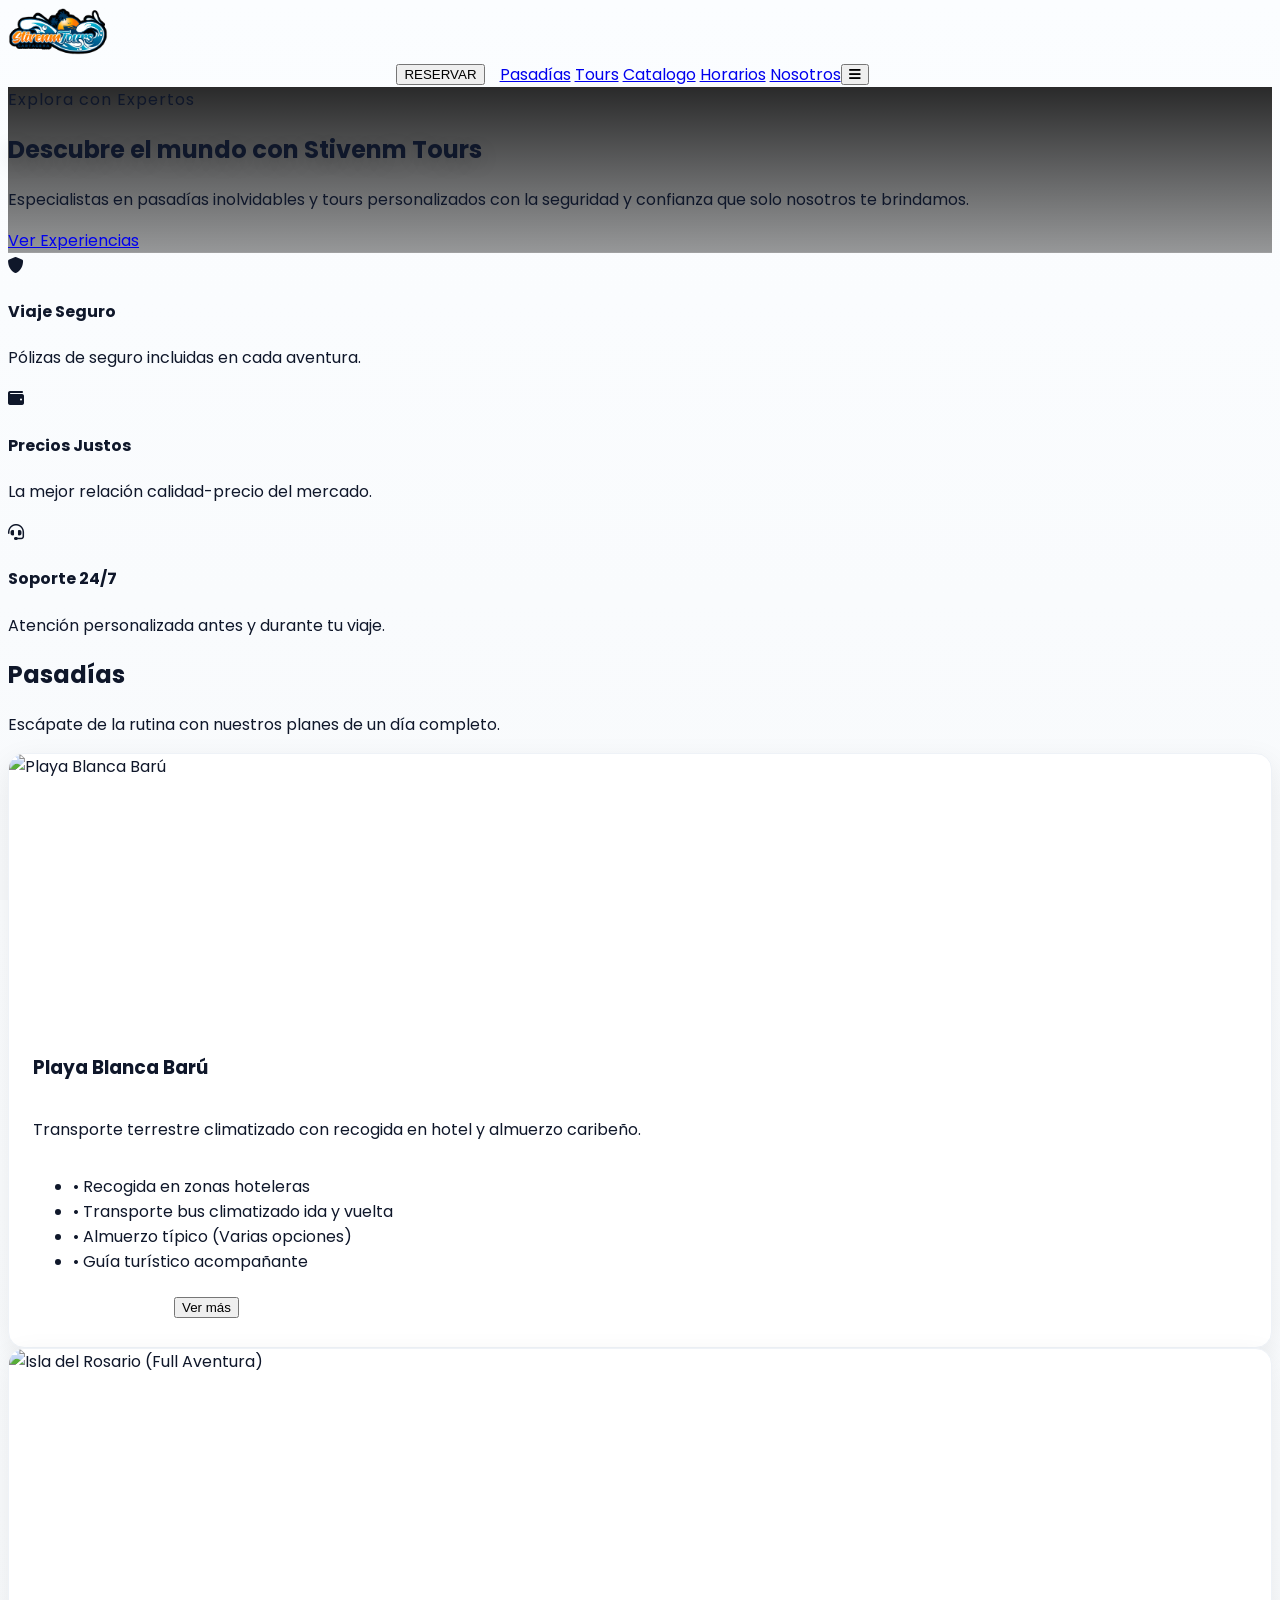
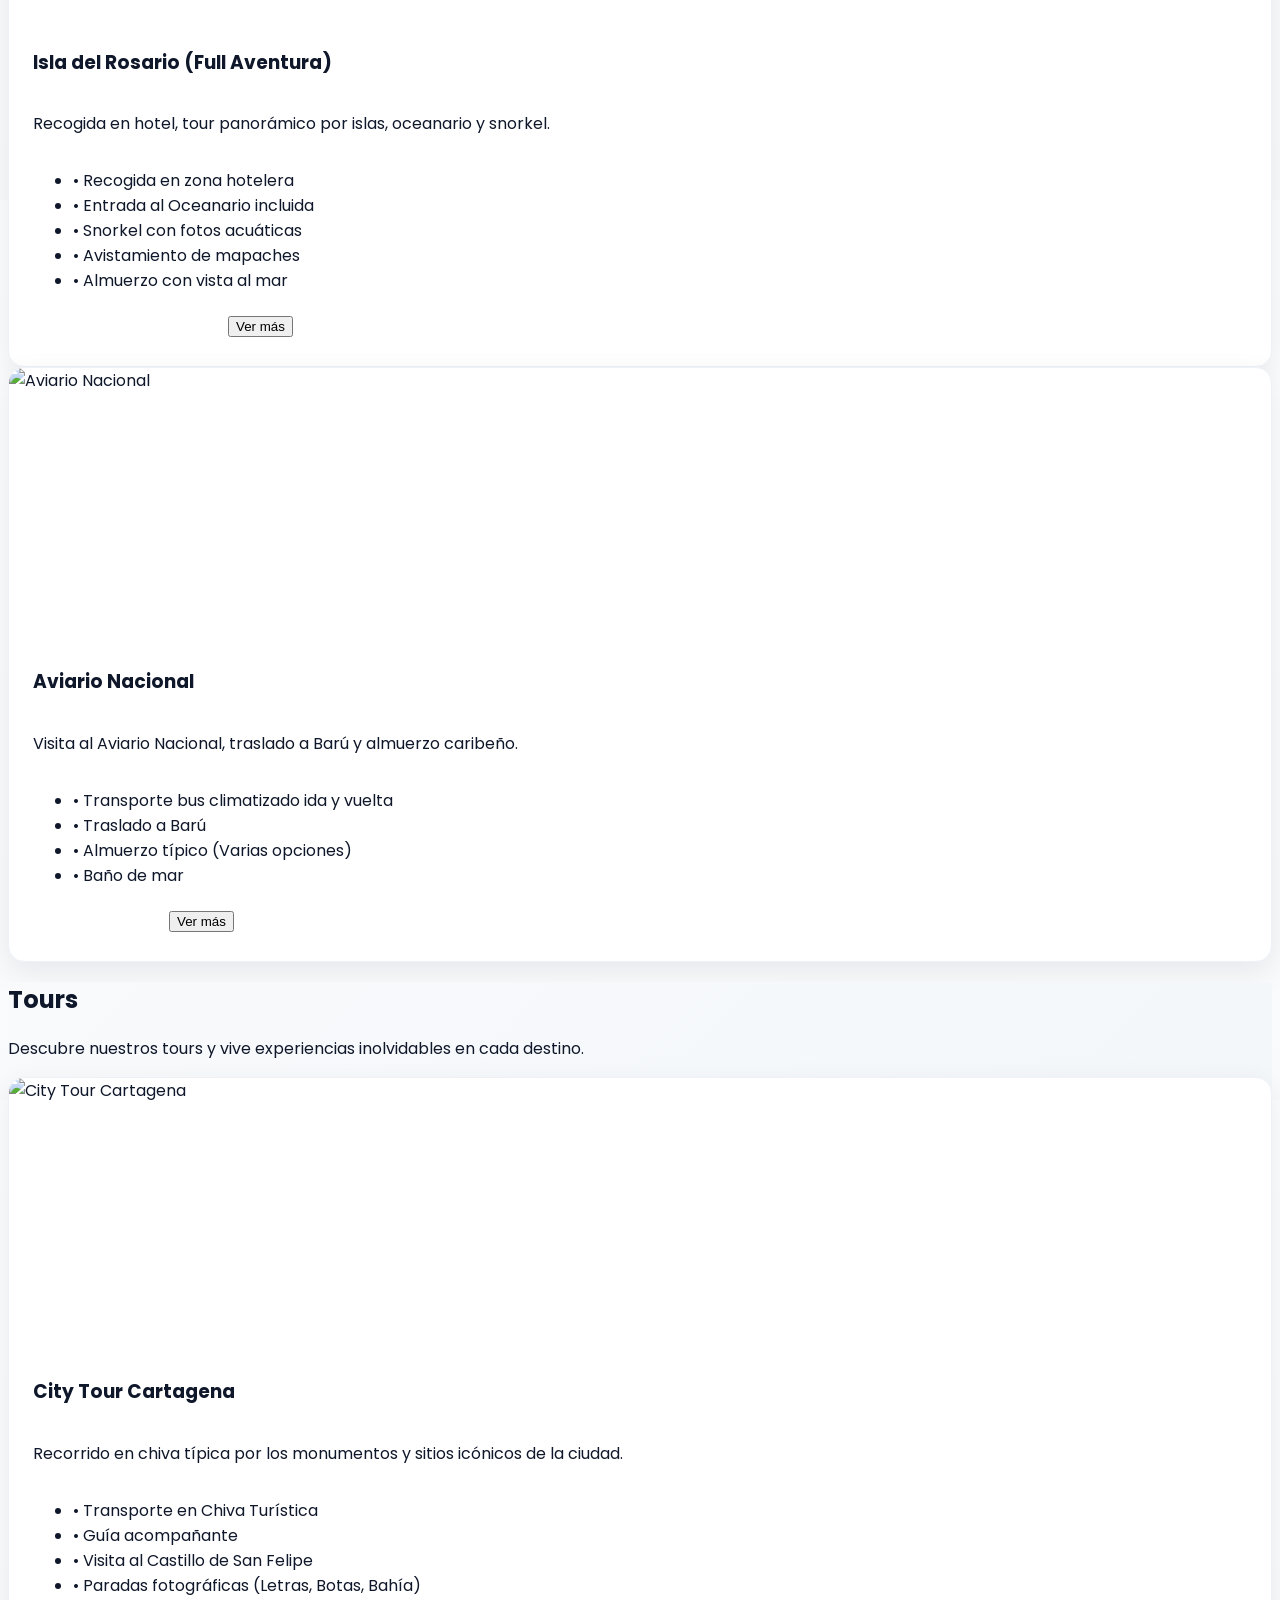
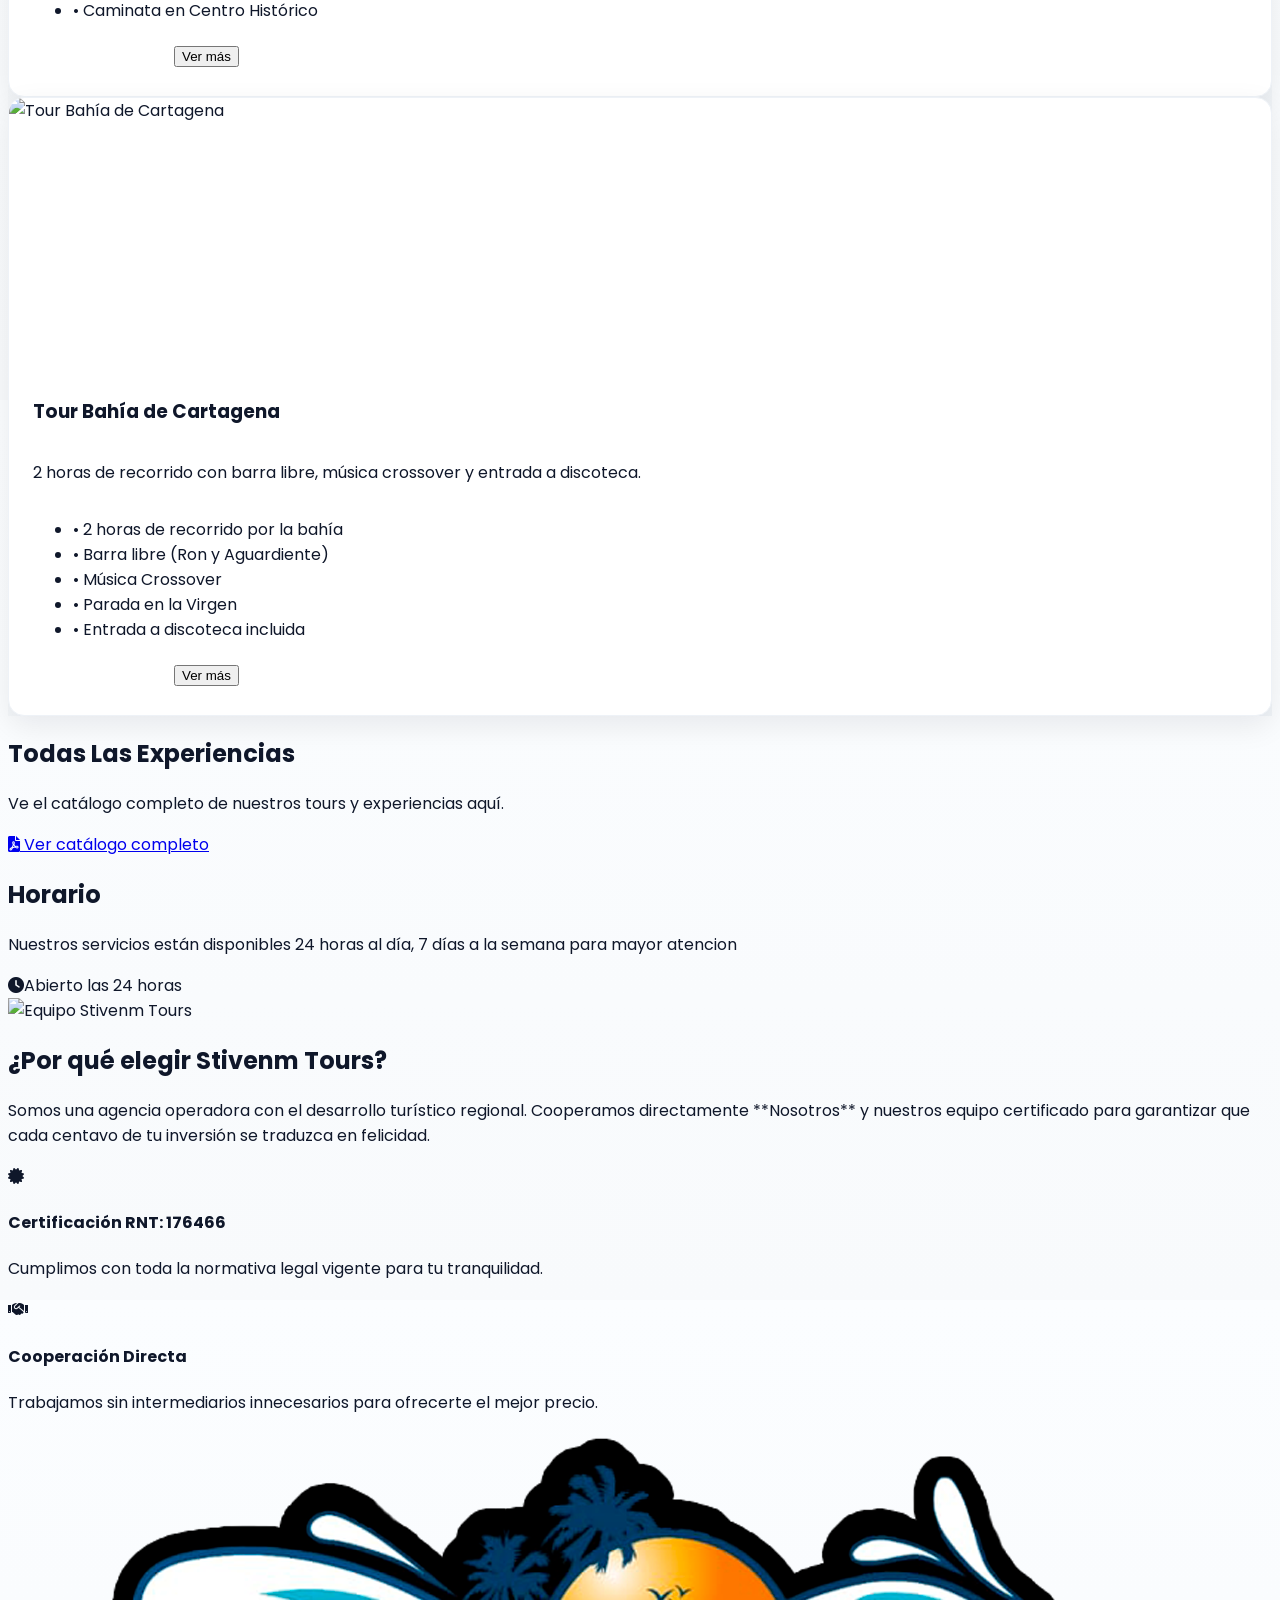
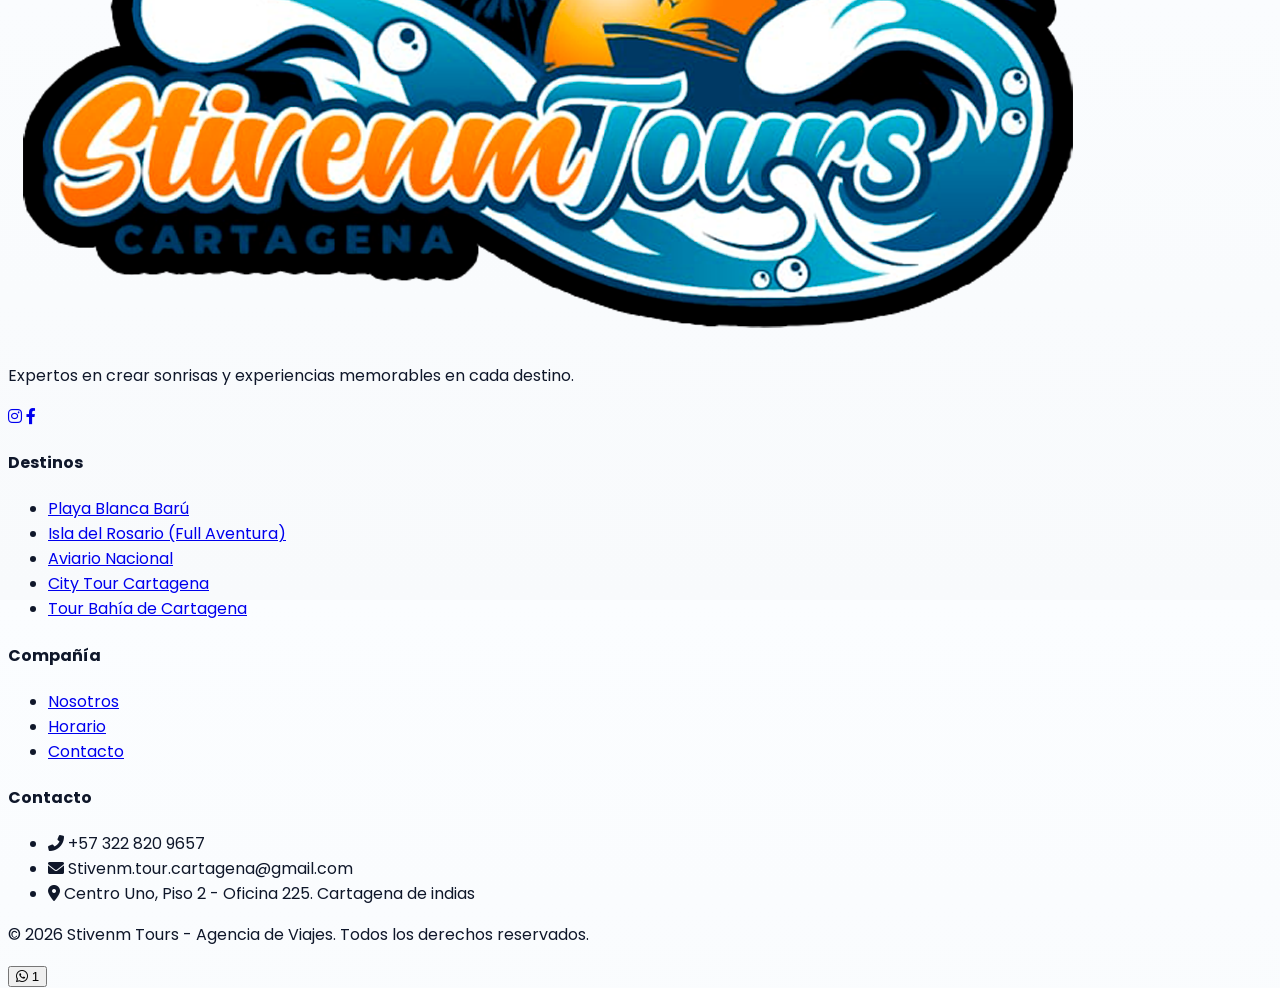
==== index.html @ 223a94b1 "Add files via upload" ====
<!DOCTYPE html>
<html lang="es">
<head>
    <meta charset="UTF-8">
    <meta name="viewport" content="width=device-width, initial-scale=1.0">
    <title>Stivenm tours | Agencia de Turismo y Experiencias</title>
    <link rel="icon" href="img/logo.png" type="image/png"">
    <script src="https://cdn.tailwindcss.com"></script>
    <link rel="stylesheet" href="https://cdnjs.cloudflare.com/ajax/libs/font-awesome/6.0.0/css/all.min.css">
    <style>
        @import url('https://fonts.googleapis.com/css2?family=Poppins:wght@300;400;600;700&display=swap');
        
        :root {
            --stiven-blue: #0056b3;
            --stiven-orange: #ff7e00;
            --stiven-white: #ffffff;
        }

        body {
            font-family: 'Poppins', sans-serif;
            scroll-behavior: smooth;
        }

        .hero-gradient {
            /* imagen de fondo con overlay oscuro para mejor legibilidad del texto */
            background: linear-gradient(rgba(0, 0, 0, 0.836), rgba(0,0,0,0.4)), url('https://images.unsplash.com/photo-1590523741831-ab7e8b8f9c7f?auto=format&fit=crop&w=800&q=80');
            background-size: cover;
            background-position: center;
            background-repeat: no-repeat;
            -webkit-font-smoothing: antialiased;
        }

        .text-stiven-blue { color: var(--stiven-blue); }
        .bg-stiven-blue { background-color: var(--stiven-blue); }
        .text-stiven-orange { color: var(--stiven-orange); }
        .bg-stiven-orange { background-color: var(--stiven-orange); }

        .whatsapp-modal {
            display: none;
            position: fixed;
            bottom: 90px;
            right: 20px;
            width: 320px;
            background: white;
            border-radius: 15px;
            box-shadow: 0 10px 25px rgba(0,0,0,0.2);
            z-index: 1000;
            overflow: hidden;
            animation: slideIn 0.3s ease-out;
        }

        @keyframes slideIn {
            from { transform: translateY(20px); opacity: 0; }
            to { transform: translateY(0); opacity: 1; }
        }

        .whatsapp-active .whatsapp-modal {
            display: block;
        }

        .chat-bubble {
            background: #dcf8c6;
            padding: 10px;
            border-radius: 10px;
            position: relative;
            margin-top: 10px;
        }

        .chat-bubble::after {
            content: '';
            position: absolute;
            left: -10px;
            top: 10px;
            border-width: 5px 10px 5px 0;
            border-style: solid;
            border-color: transparent #dcf8c6 transparent transparent;
        }

        .nav-link:hover {
            color: var(--stiven-orange);
        }
        /* nuevo estilo para la etiqueta genérica que reemplaza el precio */
        .badge {
            display: inline-block;
            padding: 0.25rem 0.5rem;
            border-radius: 0.375rem;
            color: var(--stiven-white);
        }
    </style>
    <link rel="stylesheet" href="styles.css">
</head>
<body class="bg-gray-50 text-gray-800">


    <!-- Header / Nav -->
    <header class="fixed w-full z-50 bg-white/95 backdrop-blur-md shadow-md border-b-4 border-orange-500">
        <nav class="container mx-auto px-6 py-3 flex justify-between items-center">
            <div class="text-3xl font-extrabold flex items-center gap-2">
                <!-- Logo image instead of text -->
                <img src="img/logo.png" alt="Stivenm Tours" class="h-8 object-contain" id="logoprincipal">
            </div>
            
            <div id="mobile-reservar-btn" class="md:hidden">
    <button id="mobile-reservar-btn" onclick="sendWhatsapp()" aria-label="Reservar - abrir chat" class="md:hidden inline-flex items-center gap-2 px-4 py-2 bg-orange-500 text-white rounded-full hover:bg-blue-700 transition shadow-md font-bold">
        RESERVAR
    </button>
            <div id="main-nav" class="hidden md:flex space-x-8 font-semibold items-center">
                <a href="#pasadias" class="text-blue-900 nav-link transition">Pasadías</a>
                <a href="#tours" class="text-blue-900 nav-link transition">Tours</a>
                <a href="#pdf" class="text-blue-900 nav-link transition">Catalogo</a>
                <a href="#horarios" class="text-blue-900 nav-link transition">Horarios</a>
                <a href="#nosotros" class="text-blue-900 nav-link transition">Nosotros</a>
            </div>
            <button id="mobile-nav-btn" aria-controls="main-nav" aria-expanded="false" class="md:hidden text-2xl text-blue-900" aria-label="Abrir menú">
                <i class="fas fa-bars"></i>
            </button>
        </nav>
        </div>
    </header>



    <!-- Hero Section -->
    <section id="inicio" class="hero-gradient h-[90vh] flex items-center justify-center text-center text-white px-4 pt-16">
        <div class="max-w-4xl">
            <div class="inline-block bg-orange-500 text-white px-4 py-1 rounded-full text-sm font-bold mb-6 tracking-widest uppercase">Explora con Expertos</div>
            <h1 class="text-5xl md:text-7xl font-bold mb-6">Descubre el mundo con <span class="text-orange-400">Stivenm Tours</span></h1>
            <p class="text-xl mb-8 opacity-95 max-w-2xl mx-auto">Especialistas en pasadías inolvidables y tours personalizados con la seguridad y confianza que solo nosotros te brindamos.</p>
            <div class="flex flex-col sm:flex-row gap-4 justify-center">
                <a href="#pasadias" class="bg-blue-600 hover:bg-blue-700 text-white px-10 py-4 rounded-full font-bold text-lg transition shadow-xl transform hover:-translate-y-1">Ver Experiencias</a>
            </div>
        </div>
    </section>

    <!-- Ventajas Stivenm Tours -->
    <section class="py-16 bg-white">
        <div class="container mx-auto px-6 grid grid-cols-1 md:grid-cols-3 gap-8">
            <div class="flex items-start gap-4 p-6 rounded-2xl bg-blue-50 border-l-4 border-blue-600">
                <i class="fas fa-shield-alt text-3xl text-blue-600"></i>
                <div>
                    <h4 class="font-bold text-lg">Viaje Seguro</h4>
                    <p class="text-sm text-gray-600">Pólizas de seguro incluidas en cada aventura.</p>
                </div>
            </div>
            <div class="flex items-start gap-4 p-6 rounded-2xl bg-orange-50 border-l-4 border-orange-500">
                <i class="fas fa-wallet text-3xl text-orange-500"></i>
                <div>
                    <h4 class="font-bold text-lg">Precios Justos</h4>
                    <p class="text-sm text-gray-600">La mejor relación calidad-precio del mercado.</p>
                </div>
            </div>
            <div class="flex items-start gap-4 p-6 rounded-2xl bg-blue-50 border-l-4 border-blue-600">
                <i class="fas fa-headset text-3xl text-blue-600"></i>
                <div>
                    <h4 class="font-bold text-lg">Soporte 24/7</h4>
                    <p class="text-sm text-gray-600">Atención personalizada antes y durante tu viaje.</p>
                </div>
            </div>
        </div>
    </section>



    <!-- Sección de Pasadías -->
    <section id="pasadias" class="py-20 container mx-auto px-6">
        <div class="text-center mb-16">
            <h2 class="text-4xl font-bold text-blue-900 mb-4 uppercase">Pasadías</h2>
            <div class="w-24 h-1 bg-orange-500 mx-auto"></div>
            <p class="mt-4 text-gray-600">Escápate de la rutina con nuestros planes de un día completo.</p>
        </div>

        <div id="pasadias-list" class="grid md:grid-cols-3 gap-10">
            <!-- Los pasadías se cargan dinámicamente desde data.json -->
        </div>
    </section>


                <!-- Sección de Tours -->
        <section id="tours" class="py-20 container mx-auto px-6">
            <div class="text-center mb-16">
                <h2 class="text-4xl font-bold text-blue-900 mb-4 uppercase">Tours</h2>
                <div class="w-24 h-1 bg-orange-500 mx-auto"></div>
                <p class="mt-4 text-gray-600">Descubre nuestros tours y vive experiencias inolvidables en cada destino.</p>
            </div>

            <div id="tours-list" class="grid md:grid-cols-3 gap-10">
                <!-- Los tours se cargan dinámicamente desde data.json -->
            </div>
        </section>



                <!-- Sección de Descarga PDF de Tours -->
                <section id="pdf" class="py-20 container mx-auto px-6">
                    <div class="text-center mb-16">
                        <h2 class="text-4xl font-bold text-blue-900 mb-4 uppercase">Todas Las Experiencias</h2>
                        <div class="w-24 h-1 bg-orange-500 mx-auto"></div>
                        <p class="mt-4 text-gray-600 mb-8">Ve el catálogo completo de nuestros tours y experiencias aquí.</p>
                        <a href="visor.html" id="descarga-pdf-tours" class="bg-orange-500 hover:bg-blue-700 text-white px-10 py-4 rounded-full font-bold text-lg transition shadow-xl inline-flex items-center gap-2">
                            <i class="fas fa-file-pdf"></i> Ver catálogo completo
                        </a>
                    </div>
                </section>

                        <section id="horarios" class="py-20 container mx-auto px-6">
            <div class="text-center mb-5">
                <h2 class="text-4xl font-bold text-blue-900 mb-4 uppercase">Horario</h2>
                <div class="w-24 h-1 bg-orange-500 mx-auto"></div>
                <p class="mt-4 text-gray-600">Nuestros servicios están disponibles <span class="font-bold text-orange-500">24 horas al día, 7 días a la semana</span> para mayor atencion</p>
            </div>
            <div class="text-center">
                <div class="inline-block bg-green-500 text-white px-6 py-3 rounded-full text-lg font-bold">
                    <i class="fas fa-clock mr-2"></i>Abierto las 24 horas
                </div>
            </div>        </section>

    
    <!-- Sección Corporativa -->
    <section id="nosotros" class="py-20 bg-blue-900 text-white">
        <div class="container mx-auto px-6 grid md:grid-cols-2 gap-16 items-center">
            <div class="relative">
                <div class="absolute -top-4 -left-4 w-24 h-24 border-t-8 border-l-8 border-orange-500"></div>
                <img src="https://www.tomplanmytrip.com/wp-content/uploads/2022/03/Terraza-municipal-sunset-getsemani.jpg" alt="Equipo Stivenm Tours" class="rounded-3xl shadow-2xl">
            </div>
            <div>
                <h2 class="text-4xl font-bold mb-6 italic underline decoration-orange-500">¿Por qué elegir Stivenm Tours?</h2>
                <p class="text-lg mb-8 opacity-90 leading-relaxed">Somos una agencia operadora con el desarrollo turístico regional. Cooperamos directamente **Nosotros** y nuestros equipo certificado para garantizar que cada centavo de tu inversión se traduzca en felicidad.</p>
                <div class="space-y-6">
                    <div class="flex gap-4">
                        <div class="w-12 h-12 bg-orange-500 rounded-xl flex items-center justify-center flex-shrink-0">
                            <i class="fas fa-certificate text-white"></i>
                        </div>
                        <div>
                            <h4 class="font-bold text-xl">Certificación RNT: 176466 </h4>
                            <p class="text-gray-300">Cumplimos con toda la normativa legal vigente para tu tranquilidad.</p>
                        </div>
                    </div>
                    <div class="flex gap-4">
                        <div class="w-12 h-12 bg-white text-blue-900 rounded-xl flex items-center justify-center flex-shrink-0">
                            <i class="fas fa-handshake"></i>
                        </div>
                        <div>
                            <h4 class="font-bold text-xl">Cooperación Directa</h4>
                            <p class="text-gray-300">Trabajamos sin intermediarios innecesarios para ofrecerte el mejor precio.</p>
                        </div>
                    </div>
                </div>
            </div>
        </div>
    </section>

    <!-- Footer -->
    <footer class="bg-white text-blue-900 pt-20 pb-10 border-t-8 border-blue-900">
        <div class="container mx-auto px-6 grid md:grid-cols-4 gap-12">
            <div>
                <div class="flex justify-center mb-4">
                    <img src="img/logo.png" alt="Stivenm Tours" class="h-32 object-contain">
                </div>
                <p class="text-gray-600 mb-6 text-center">Expertos en crear sonrisas y experiencias memorables en cada destino.</p>
                <div class="flex space-x-4 justify-center">
                    <a href="https://instagram.com/Stivenm_tours" target="_blank" class="w-10 h-10 bg-blue-100 rounded-full flex items-center justify-center hover:bg-blue-600 hover:text-white transition"><i class="fab fa-instagram"></i></a>
                    <a href="https://facebook.com/stivenm_tours" target="_blank" class="w-10 h-10 bg-blue-100 rounded-full flex items-center justify-center hover:bg-blue-600 hover:text-white transition"><i class="fab fa-facebook-f"></i></a>
                </div>
            </div>
            <div>
                <h4 class="font-bold text-xl mb-6 text-orange-500">Destinos</h4>
                <ul class="space-y-4 font-medium">
                    <li><a href="#pasadias" class="hover:text-orange-500 transition">Playa Blanca Barú</a></li>
                    <li><a href="#pasadias" class="hover:text-orange-500 transition">Isla del Rosario (Full Aventura)</a></li>
                    <li><a href="#pasadias" class="hover:text-orange-500 transition">Aviario Nacional</a></li>
                    <li><a href="#tours" class="hover:text-orange-500 transition">City Tour Cartagena</a></li>
                    <li><a href="#tours" class="hover:text-orange-500 transition">Tour Bahía de Cartagena</a></li>
                </ul>
            </div>
            <div>
                <h4 class="font-bold text-xl mb-6 text-orange-500">Compañía</h4>
                <ul class="space-y-4 font-medium">
                    <li><a href="#nosotros" class="hover:text-orange-500 transition">Nosotros</a></li>
                    <li><a href="#horarios" class="hover:text-orange-500 transition">Horario</a></li>
                    <li><a href="#contacto" class="hover:text-orange-500 transition">Contacto</a></li>
                </ul>
            </div>
            <div>
                <h4 class="font-bold text-xl mb-6 text-orange-500">Contacto</h4>
                <ul class="space-y-4 text-gray-600">
                    <li><i class="fas fa-phone-alt text-orange-500 mr-2"></i> +57 322 820 9657</li>
                    <li><i class="fas fa-envelope text-orange-500 mr-2"></i> Stivenm.tour.cartagena@gmail.com</li>
                    <li><i class="fas fa-map-marker-alt text-orange-500 mr-2"></i> Centro Uno, Piso 2 - Oficina 225. Cartagena de indias</li>
                </ul>
            </div>
        </div>
        <div class="text-center mt-20 text-gray-400 text-sm">
            <p>&copy; 2026 Stivenm Tours - Agencia de Viajes. Todos los derechos reservados.</p>
        </div>
    </footer>

    <!-- WhatsApp Floating System con los colores de Stivenm Tours -->
    <div id="whatsapp-wrapper">
        <button onclick="toggleWhatsapp()" class="fixed bottom-6 right-6 w-16 h-16 bg-[#25D366] text-white rounded-full flex items-center justify-center text-4xl shadow-2xl z-[1001] hover:scale-110 transition duration-300">
            <i class="fab fa-whatsapp"></i>
            <span class="absolute -top-1 -right-1 w-5 h-5 bg-orange-500 rounded-full border-2 border-white flex items-center justify-center text-[10px] font-bold">1</span>
        </button>

        <div id="whatsapp-modal" class="whatsapp-modal">
            <!-- Header WhatsApp -->
            <div class="bg-blue-800 text-white p-4 flex items-center justify-between">
                <div class="flex items-center gap-3">
                    <div class="relative">
                        <div class="w-10 h-10 bg-white text-blue-800 rounded-full flex items-center justify-center font-bold">ST</div>
                        <span class="absolute bottom-0 right-0 w-3 h-3 bg-green-400 border-2 border-blue-800 rounded-full"></span>
                    </div>
                    <div>
                        <p class="text-sm font-bold">Stivenm Tours | Reservas</p>
                        <p class="text-[10px] opacity-80">Generalmente responde en minutos</p>
                    </div>
                </div>
                <button onclick="toggleWhatsapp()" class="text-white opacity-70 hover:opacity-100">
                    <i class="fas fa-times"></i>
                </button>
            </div>
            
            <!-- Body WhatsApp -->
            <div class="p-4 bg-[#E5DDD5] min-h-[180px]">
                <div class="chat-bubble shadow-md">
                    <p class="text-[11px] text-orange-600 font-bold mb-1">Agente de Reservas</p>
                    <p class="text-sm text-gray-800">¡Hola! Soy parte del equipo de Stivenm Tours. Comentame ¿En que puedo ayudarte?</p>
                </div>
                
                <div class="mt-4 bg-white p-3 rounded-xl border-l-4 border-orange-500 shadow-sm">
                    <p class="text-xs text-gray-400 mb-1 uppercase font-bold tracking-tighter">Vista previa del mensaje:</p>
                    <p class="text-sm italic text-gray-600">
                        "Hola Stivenm Tours, me gustaría recibir más información."
                    </p>
                </div>
            </div>

            <!-- Footer WhatsApp -->
            <div class="p-4 bg-white">
                <button onclick="sendWhatsapp()" class="w-full bg-[#25D366] text-white py-3 rounded-xl font-bold flex items-center justify-center gap-2 hover:bg-[#128C7E] transition shadow-lg">
                    <i class="fab fa-whatsapp"></i> CONTINUAR AL CHAT
                </button>
            </div>
        </div>
    </div>

<script>
    function toggleWhatsapp() {
        const wrapper = document.getElementById('whatsapp-wrapper');
        wrapper.classList.toggle('whatsapp-active');
    }

    function sendWhatsapp() {
        // obtain phone from script.js helper which reads data.json
        const phoneNumber = (typeof getContactPhone === 'function') ? getContactPhone() : '573228209657';
        const message = "Hola Stivenm Tours, me gustaría recibir más información.";
        const url = `https://wa.me/${phoneNumber}?text=${encodeURIComponent(message)}`;
        window.open(url, '_blank');
        toggleWhatsapp();
    }

    // Cerrar modal al hacer clic fuera
    window.addEventListener('click', function(e) {
        const wrapper = document.getElementById('whatsapp-wrapper');
        const modal = document.getElementById('whatsapp-modal');
        const btn = document.querySelector('button[onclick="toggleWhatsapp()"]');
        
        if (wrapper.classList.contains('whatsapp-active')) {
            if (!modal.contains(e.target) && !btn.contains(e.target)) {
                toggleWhatsapp();
            }
        }
    });
</script>

</script>
<script src="script.js"></script>
<script src="https://cdnjs.cloudflare.com/ajax/libs/html2pdf.js/0.10.1/html2pdf.bundle.min.js"></script>
</body>
</html>
---- styles.css ----
:root {
    --stiven-blue: #0056b3;
    --stiven-orange: #ff7e00;
    --muted: #6b7280;
}

/* Diseño general y escala */
:root{
    --container-max: 1200px;
    --radius: 12px;
    --shadow-strong: 0 12px 30px rgba(2,6,23,0.12);
}

html,body{height:100%}
/* Compensar header fijo: espacio superior al hacer scroll a anclas */
html { scroll-padding-top: 10px; }
/* Alternativa/extra para asegurar separación visual de cada sección */
section { scroll-margin-top: 10px; }
body{background:linear-gradient(180deg,#fbfdff 0%,#f8fafc 100%);color:#0f172a;-webkit-font-smoothing:antialiased}

#logoprincipal{
    width: 100px;
    height: auto;
}

#mobile-reservar-btn {
    margin-right: 15px;
    display: flex;
    align-items: center;
    justify-content: center;
    height: 100%;
}



/* Botones reutilizables */
.btn-primary{background:var(--stiven-orange);color:white;padding:.9rem 1.2rem;border-radius:999px;font-weight:700;box-shadow:0 8px 20px rgba(255,126,0,0.12);transition:transform .25s ease,box-shadow .25s ease}
.btn-primary:hover{transform:translateY(-4px);box-shadow:0 18px 40px rgba(2,6,23,0.12)}
.btn-ghost{background:white;border:1px solid #e6eefb;color:var(--stiven-blue);padding:.7rem 1rem;border-radius:999px}

/* Hero tweaks */
.hero-gradient .inline-block{letter-spacing:1px}
.hero-gradient h1{text-shadow:0 6px 20px rgba(2,6,23,0.15)}

/* Tarjetas: elevación sutil y hover - Mejorado */
.tour-card{
    transition:transform .45s cubic-bezier(.2,.9,.3,1),box-shadow .35s ease,border-color .3s ease;
    border: 2px solid transparent;
}
.tour-card:hover{
    transform:translateY(-12px) scale(1.02);
    box-shadow:0 20px 40px rgba(255,126,0,0.15);
    border-color:var(--stiven-orange);
}
.tour-card .body h3{transition:color .2s ease}
.tour-card:hover .body h3{color:var(--stiven-orange)}
.tour-card .thumb {
    transition: transform 0.3s ease;
    display: block;
}
.tour-card:hover .thumb {
    transform: scale(1.05);
}

/* Reveal on scroll helpers */
.reveal{opacity:0;transform:translateY(20px);transition:opacity .7s ease,transform .7s cubic-bezier(.2,.9,.3,1)}
.reveal.visible{opacity:1;transform:none}

/* Header scrolled state */
header{transition:box-shadow .25s ease,background-color .25s ease}
header.scrolled{box-shadow:0 8px 30px rgba(2,6,23,0.12);background-color:rgba(255,255,255,0.95)}

/* Modal: mejorar entrada */
.st-modal .panel{transform:translateY(12px);transition:transform .28s ease,opacity .28s ease}
.st-modal.active .panel{transform:none}

/* Accesibilidad: reduce motion */
@media (prefers-reduced-motion: reduce){
    .tour-card,.btn-primary,.reveal{transition:none}
}

/* Card styles for dynamically injected pasadías y tours */
.tour-card {
    background: white;
    border-radius: 1rem;
    overflow: hidden;
    box-shadow: 0 10px 30px rgba(2, 6, 23, 0.08);
    border: 1px solid #eef2f7;
    display: flex;
    flex-direction: column;
    height: 100%;
}

.tour-card .thumb {
    height: 16rem;
    object-fit: cover;
    width: 100%;
    display: block
}

.tour-card .body {
    padding: 1.5rem;
    flex-grow: 1;
    display: flex;
    flex-direction: column;
}

.tour-card .body ul {
    flex-grow: 1;
}

.tour-card .body > div {
    margin-top: auto;
}

.tag-pill {
    display: inline-block;
    background: var(--stiven-orange);
    color: white;
    padding: .25rem .6rem;
    border-radius: 999px;
    font-weight: 700;
    font-size: .75rem
}

.price {
    color: var(--stiven-blue);
    font-weight: 800
}

/* Modal */
.st-modal {
    position: fixed;
    inset: 0;
    background: rgba(2, 6, 23, 0.5);
    display: none;
    align-items: center;
    justify-content: center;
    z-index: 2000;
    animation: fadeIn 0.3s ease;
}

@keyframes fadeIn {
    from { opacity: 0; }
    to { opacity: 1; }
}

.st-modal.active {
    display: flex
}

.st-modal .panel {
    background: #fff;
    border-radius: 12px;
    max-width: 920px;
    width: 94%;
    max-height: 90vh;
    overflow: auto;
    animation: slideUp 0.4s cubic-bezier(.2,.9,.3,1);
}

@keyframes slideUp {
    from {
        opacity: 0;
        transform: translateY(30px);
    }
    to {
        opacity: 1;
        transform: translateY(0);
    }
}

.st-modal .panel .content {
    padding: 1.5rem
}

@media (max-width:640px) {
    .tour-card .thumb {
        height: 12rem
    }
}

/* Estilos para el menú móvil desplegable (acordeón) */
@media (max-width:767px) {
    #main-nav.mobile-open {
        position: absolute;
        left: 0;
        right: 0;
        top: 64px;
        background: #ffffff;
        padding: 1rem;
        display: flex !important;
        flex-direction: column;
        gap: .75rem;
        align-items: center; /* centrar horizontalmente los items */
        box-shadow: 0 12px 30px rgba(2, 6, 23, 0.12);
        z-index: 60;
        border-bottom-left-radius: 12px;
        border-bottom-right-radius: 12px;
    }

    #main-nav.mobile-open a {
        padding: .6rem .75rem;
        border-radius: 8px;
        display: inline-flex;
        align-items: center;
        justify-content: center;
        text-align: center;
        margin: 0.25rem auto; /* centrar cada botón */
        min-width: 160px; /* ancho mínimo para aspecto de botón */
    }
}

/* Optimización para sección Tours */
#tours {
    background: linear-gradient(135deg, #f8fafc 0%, #f0f4f8 100%);
}

/* Mejoras de rendimiento y accesibilidad */
img[loading="lazy"] {
    transition: opacity 0.3s ease;
}

button:focus-visible {
    outline: 3px solid var(--stiven-orange);
    outline-offset: 2px;
}.st-modal.active {
    display: flex
}

.st-modal .panel {
    background: #fff;
    border-radius: 12px;
    max-width: 920px;
    width: 94%;
    max-height: 90vh;
    overflow: auto
}

.st-modal .panel .content {
    padding: 1.5rem
}

@media (max-width:640px) {
    .tour-card .thumb {
        height: 12rem
    }
}

/* Estilos para el menú móvil desplegable (acordeón) */
@media (max-width:767px) {
    #main-nav.mobile-open {
        position: absolute;
        left: 0;
        right: 0;
        top: 64px;
        background: #ffffff;
        padding: 1rem;
        display: flex !important;
        flex-direction: column;
        gap: .75rem;
        align-items: center; /* centrar horizontalmente los items */
        box-shadow: 0 12px 30px rgba(2, 6, 23, 0.12);
        z-index: 60;
        border-bottom-left-radius: 12px;
        border-bottom-right-radius: 12px;
    }

    #main-nav.mobile-open a {
        padding: .6rem .75rem;
        border-radius: 8px;
        display: inline-flex;
        align-items: center;
        justify-content: center;
        text-align: center;
        margin: 0.25rem auto; /* centrar cada botón */
        min-width: 160px; /* ancho mínimo para aspecto de botón */
    }
}
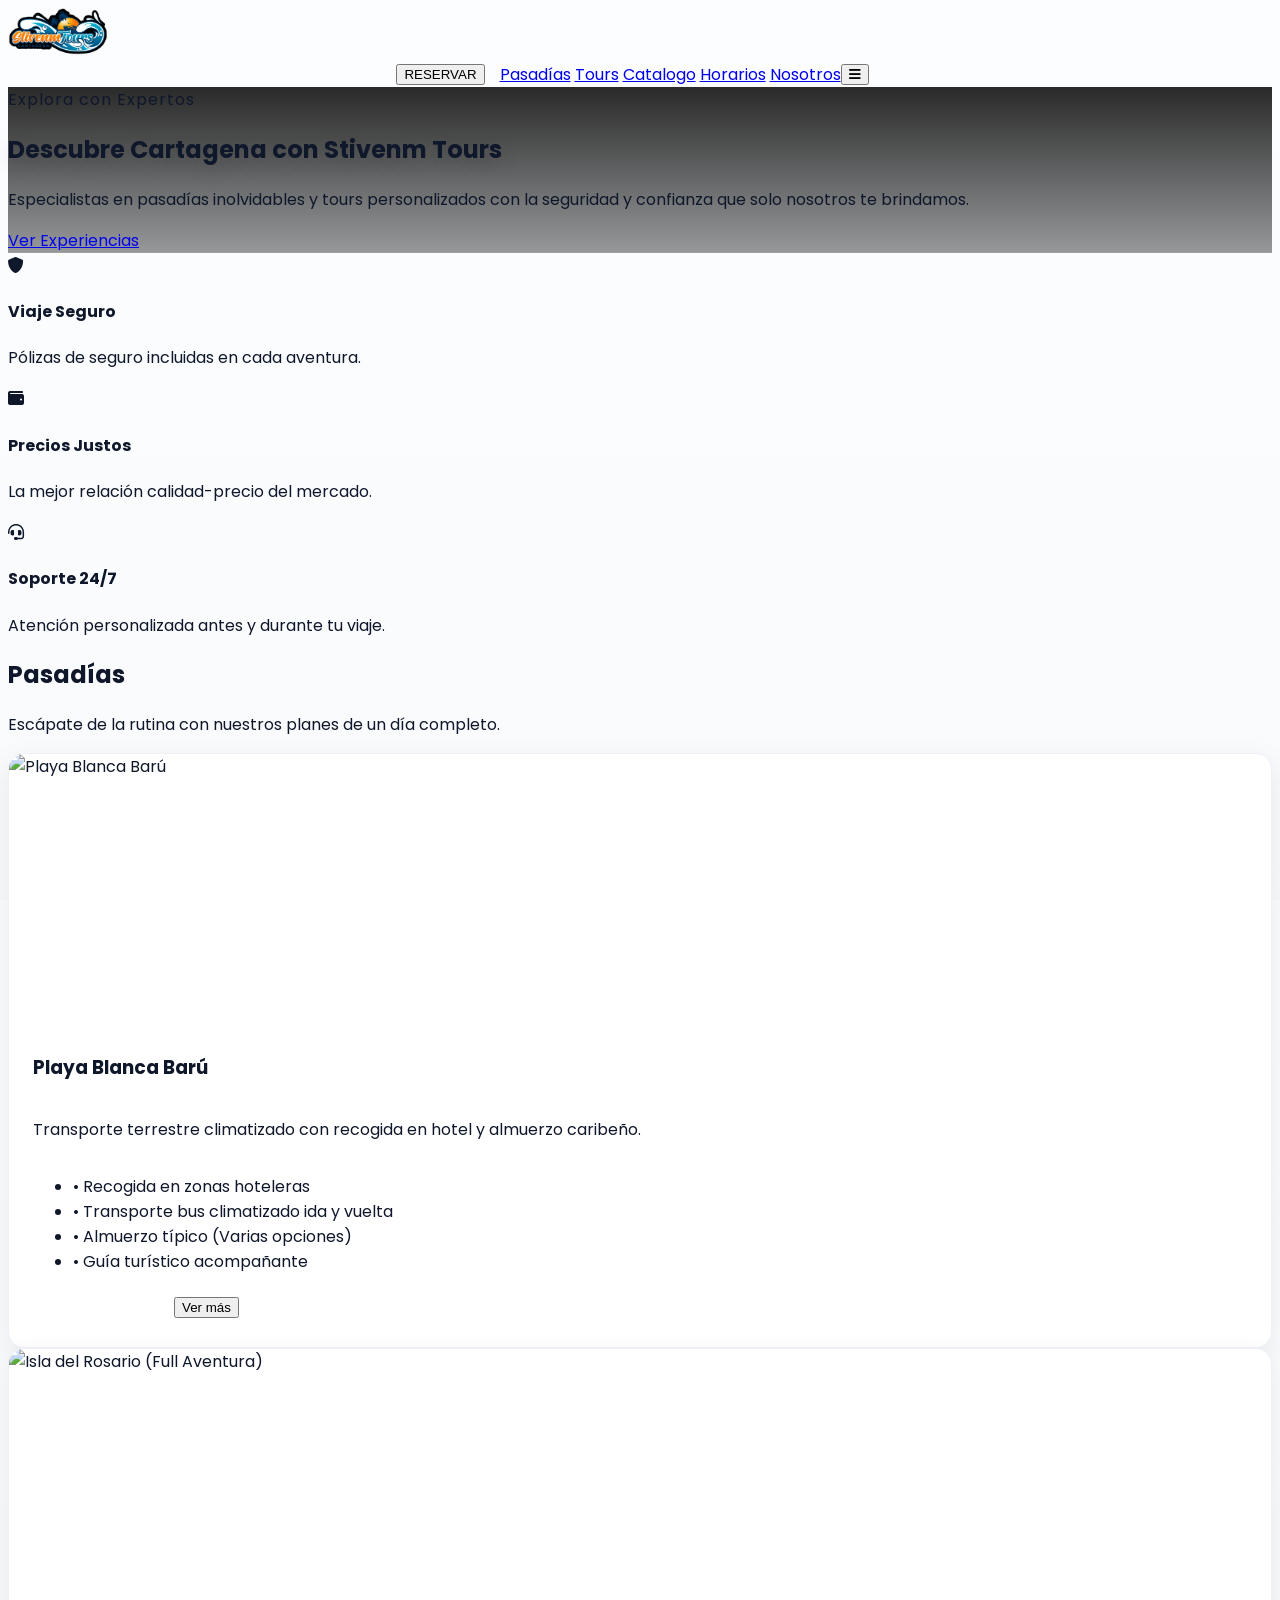
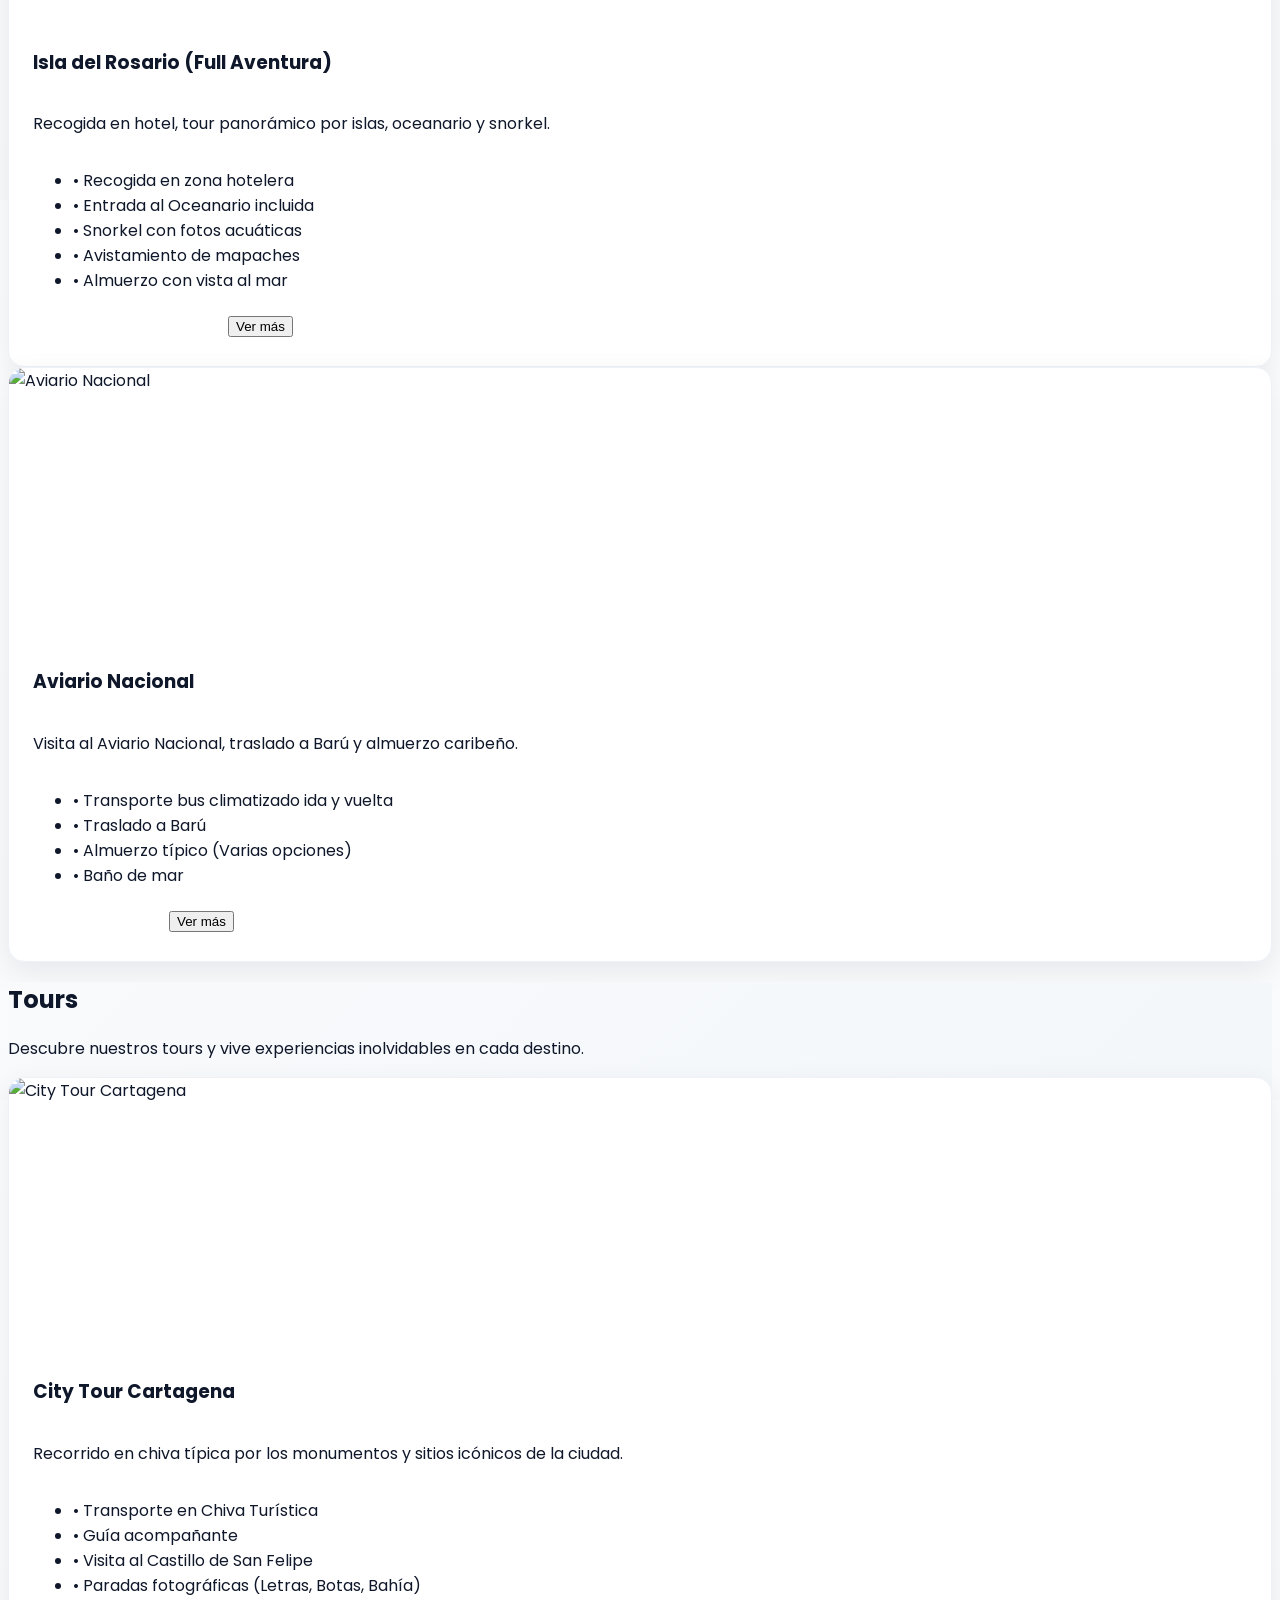
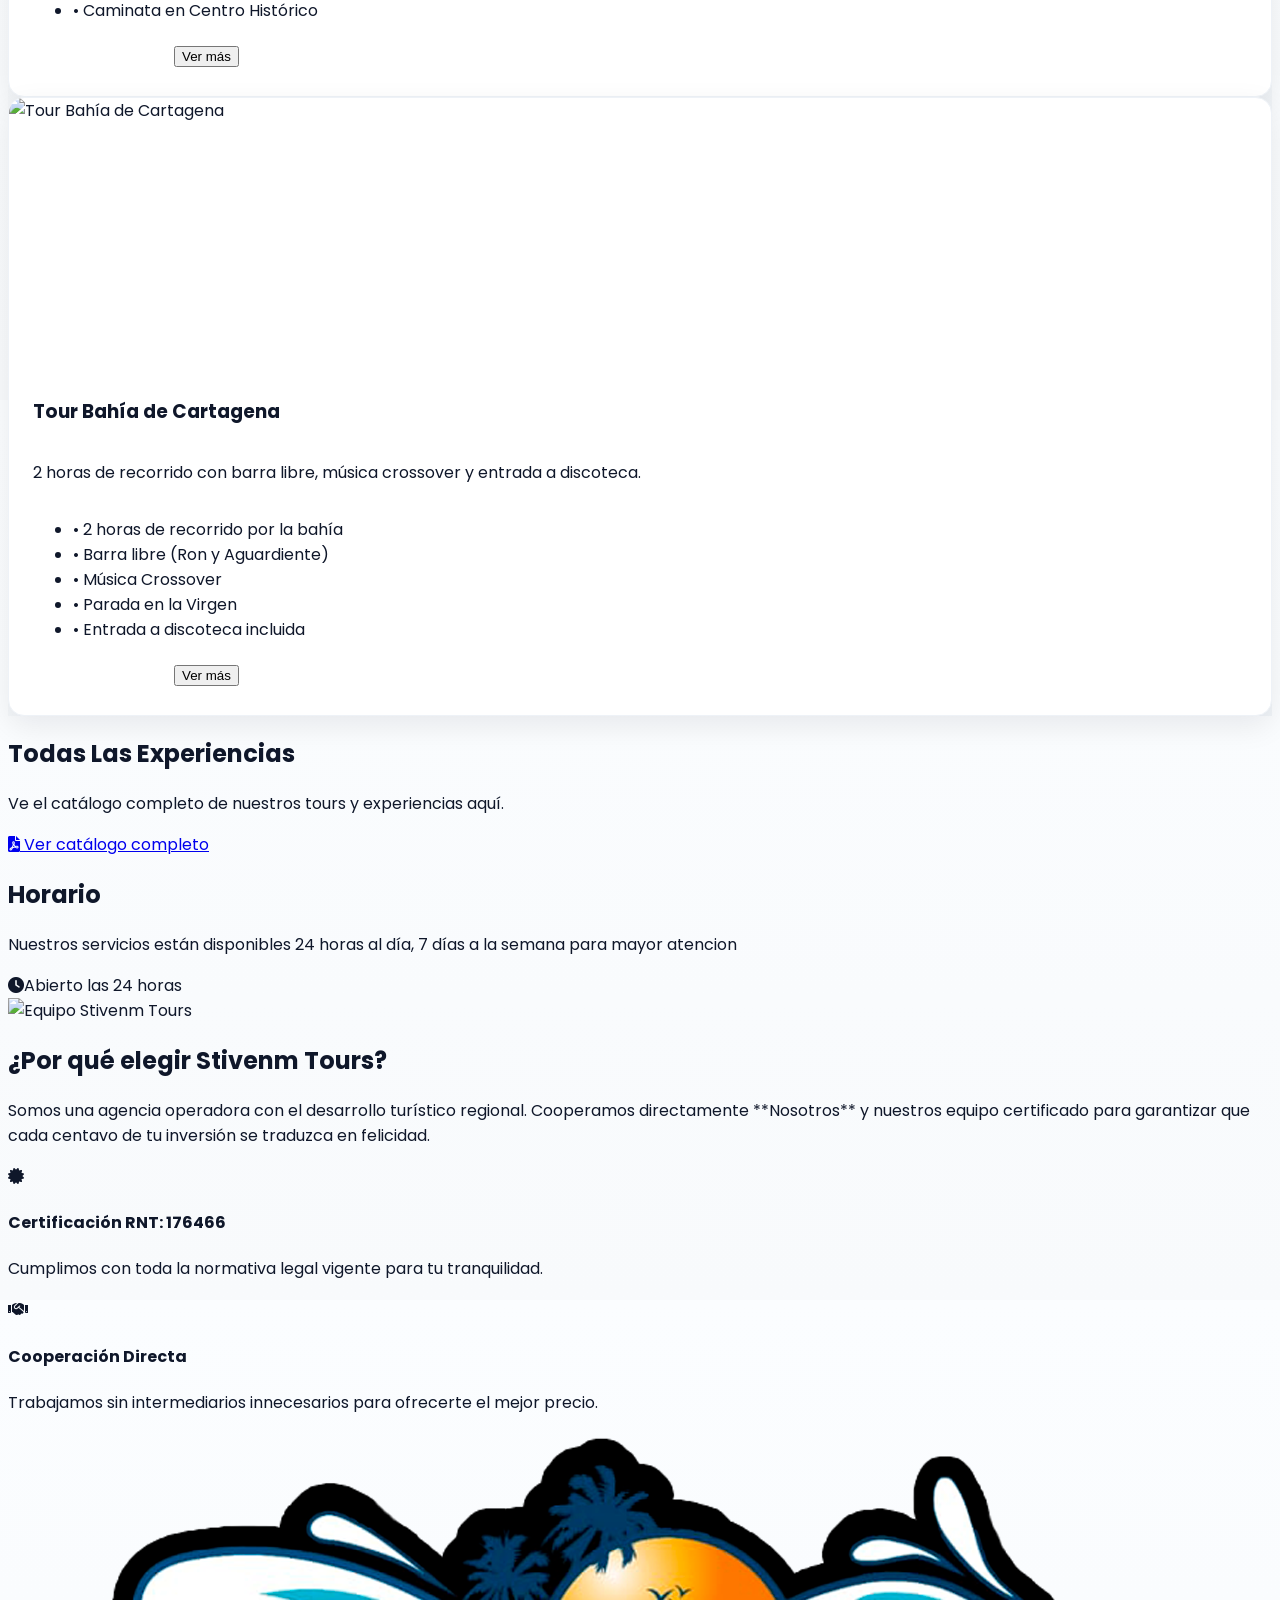
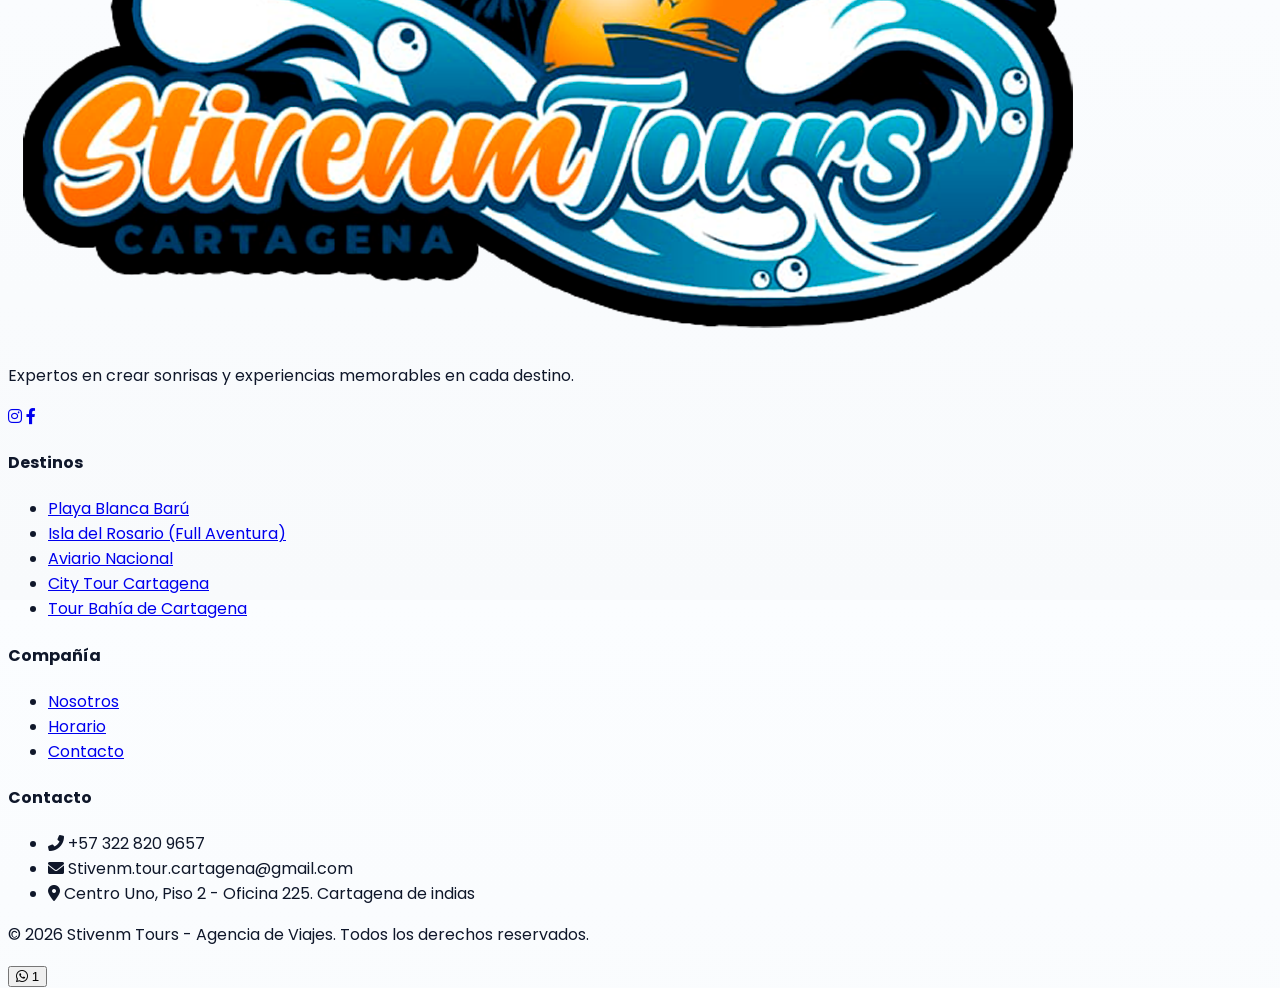
==== commit 107b9f66: "Actualizar index.html" ====
--- a/index.html
+++ b/index.html
@@ -4,7 +4,7 @@
     <meta charset="UTF-8">
     <meta name="viewport" content="width=device-width, initial-scale=1.0">
     <title>Stivenm tours | Agencia de Turismo y Experiencias</title>
-    <link rel="icon" href="img/logo.png" type="image/png"">
+    <link rel="icon" href="img/logo_inicio.png" type="image/png"">
     <script src="https://cdn.tailwindcss.com"></script>
     <link rel="stylesheet" href="https://cdnjs.cloudflare.com/ajax/libs/font-awesome/6.0.0/css/all.min.css">
     <style>
@@ -124,7 +124,7 @@
     <section id="inicio" class="hero-gradient h-[90vh] flex items-center justify-center text-center text-white px-4 pt-16">
         <div class="max-w-4xl">
             <div class="inline-block bg-orange-500 text-white px-4 py-1 rounded-full text-sm font-bold mb-6 tracking-widest uppercase">Explora con Expertos</div>
-            <h1 class="text-5xl md:text-7xl font-bold mb-6">Descubre el mundo con <span class="text-orange-400">Stivenm Tours</span></h1>
+            <h1 class="text-5xl md:text-7xl font-bold mb-6">Descubre Cartagena con <span class="text-orange-400">Stivenm Tours</span></h1>
             <p class="text-xl mb-8 opacity-95 max-w-2xl mx-auto">Especialistas en pasadías inolvidables y tours personalizados con la seguridad y confianza que solo nosotros te brindamos.</p>
             <div class="flex flex-col sm:flex-row gap-4 justify-center">
                 <a href="#pasadias" class="bg-blue-600 hover:bg-blue-700 text-white px-10 py-4 rounded-full font-bold text-lg transition shadow-xl transform hover:-translate-y-1">Ver Experiencias</a>
@@ -259,7 +259,7 @@
                 <p class="text-gray-600 mb-6 text-center">Expertos en crear sonrisas y experiencias memorables en cada destino.</p>
                 <div class="flex space-x-4 justify-center">
                     <a href="https://instagram.com/Stivenm_tours" target="_blank" class="w-10 h-10 bg-blue-100 rounded-full flex items-center justify-center hover:bg-blue-600 hover:text-white transition"><i class="fab fa-instagram"></i></a>
-                    <a href="https://facebook.com/stivenm_tours" target="_blank" class="w-10 h-10 bg-blue-100 rounded-full flex items-center justify-center hover:bg-blue-600 hover:text-white transition"><i class="fab fa-facebook-f"></i></a>
+                    <a href="https://www.facebook.com/profile.php?id=100075922765027&mibextid=wwXIfr&mibextid=wwXIfr" target="_blank" class="w-10 h-10 bg-blue-100 rounded-full flex items-center justify-center hover:bg-blue-600 hover:text-white transition"><i class="fab fa-facebook-f"></i></a>
                 </div>
             </div>
             <div>
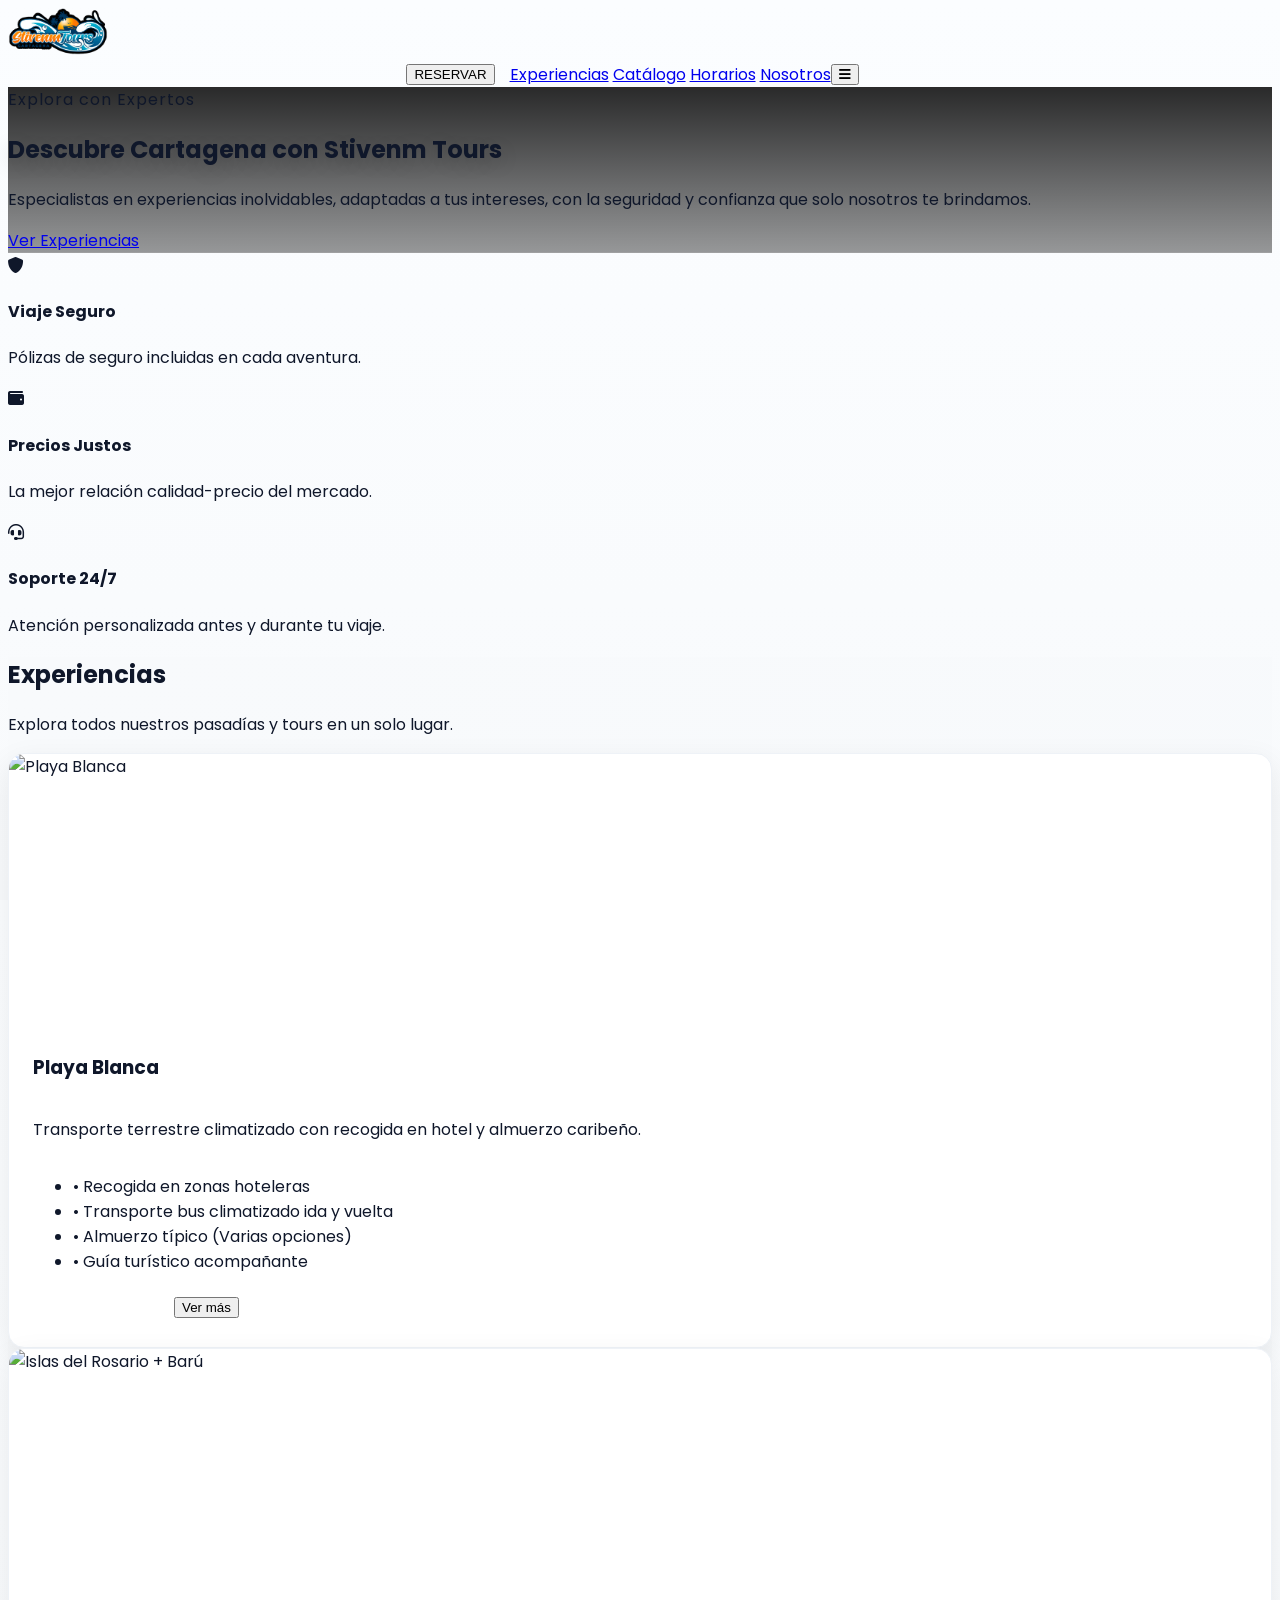
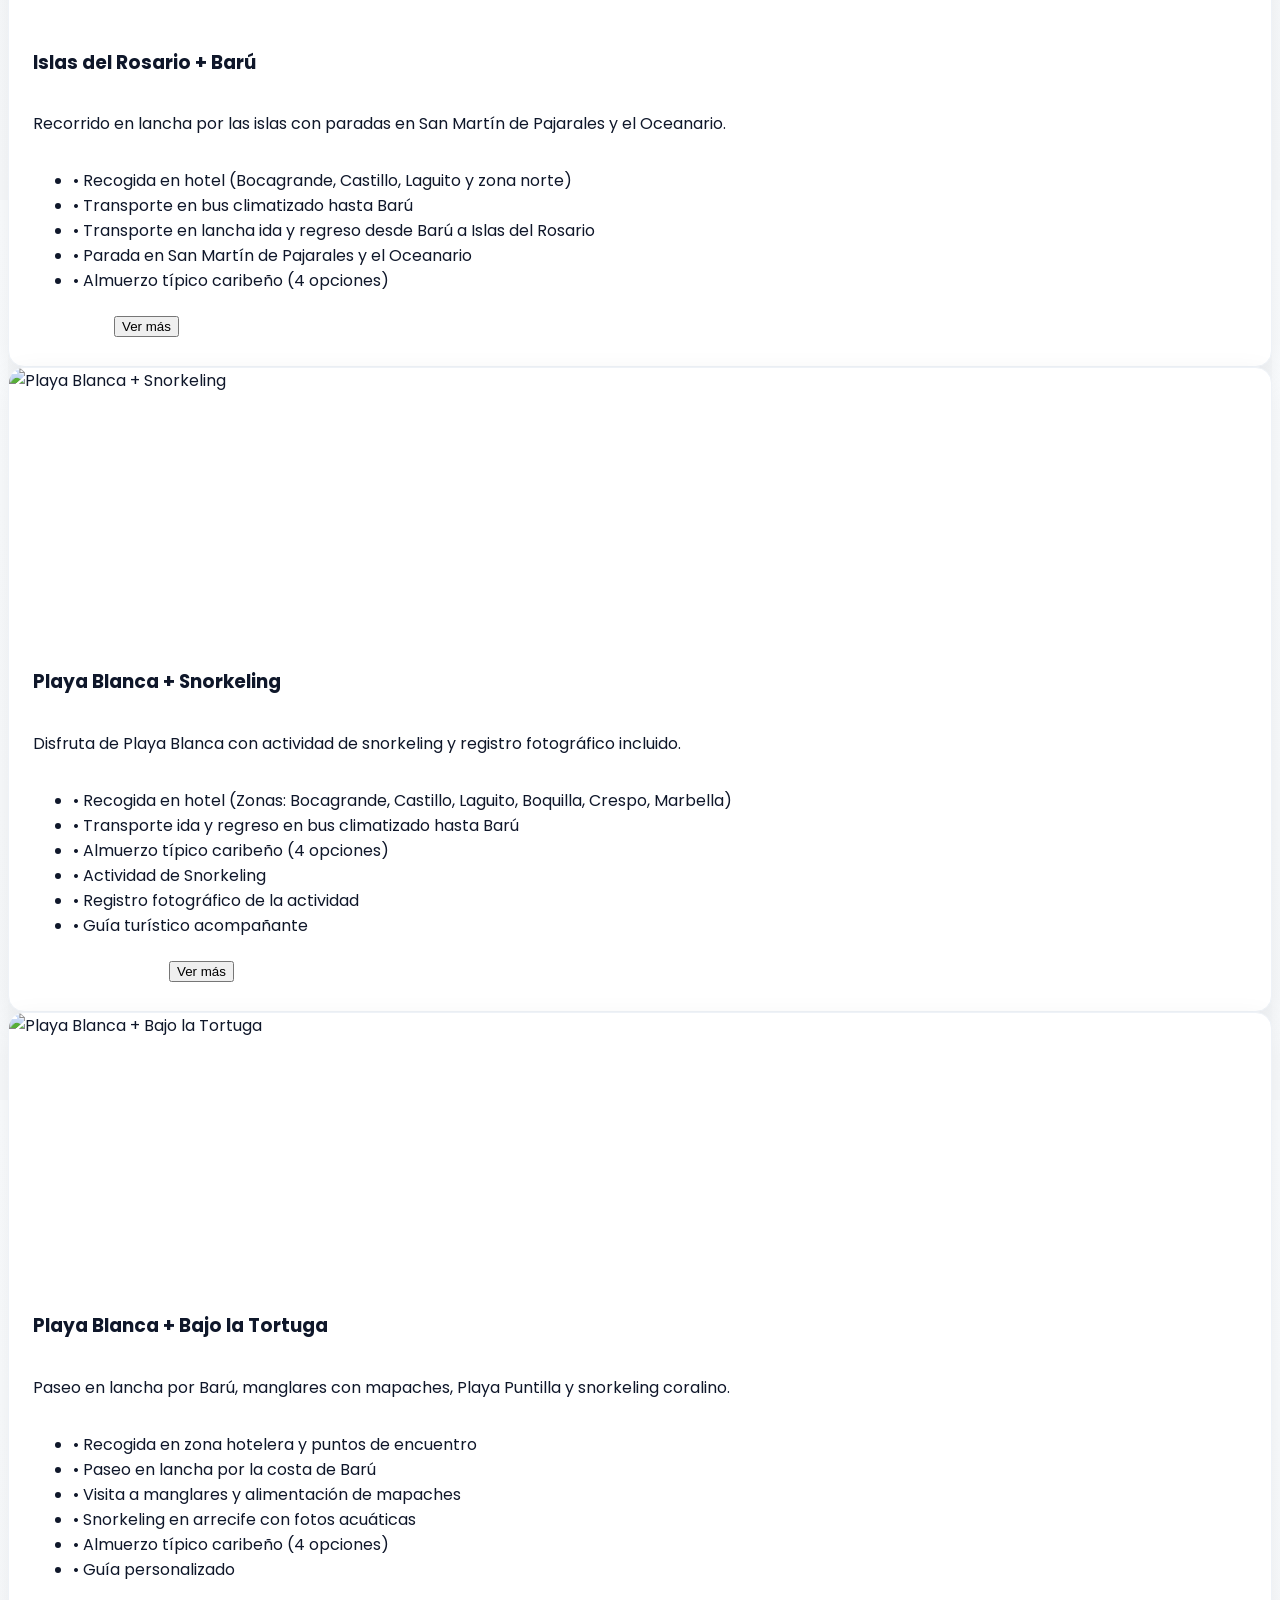
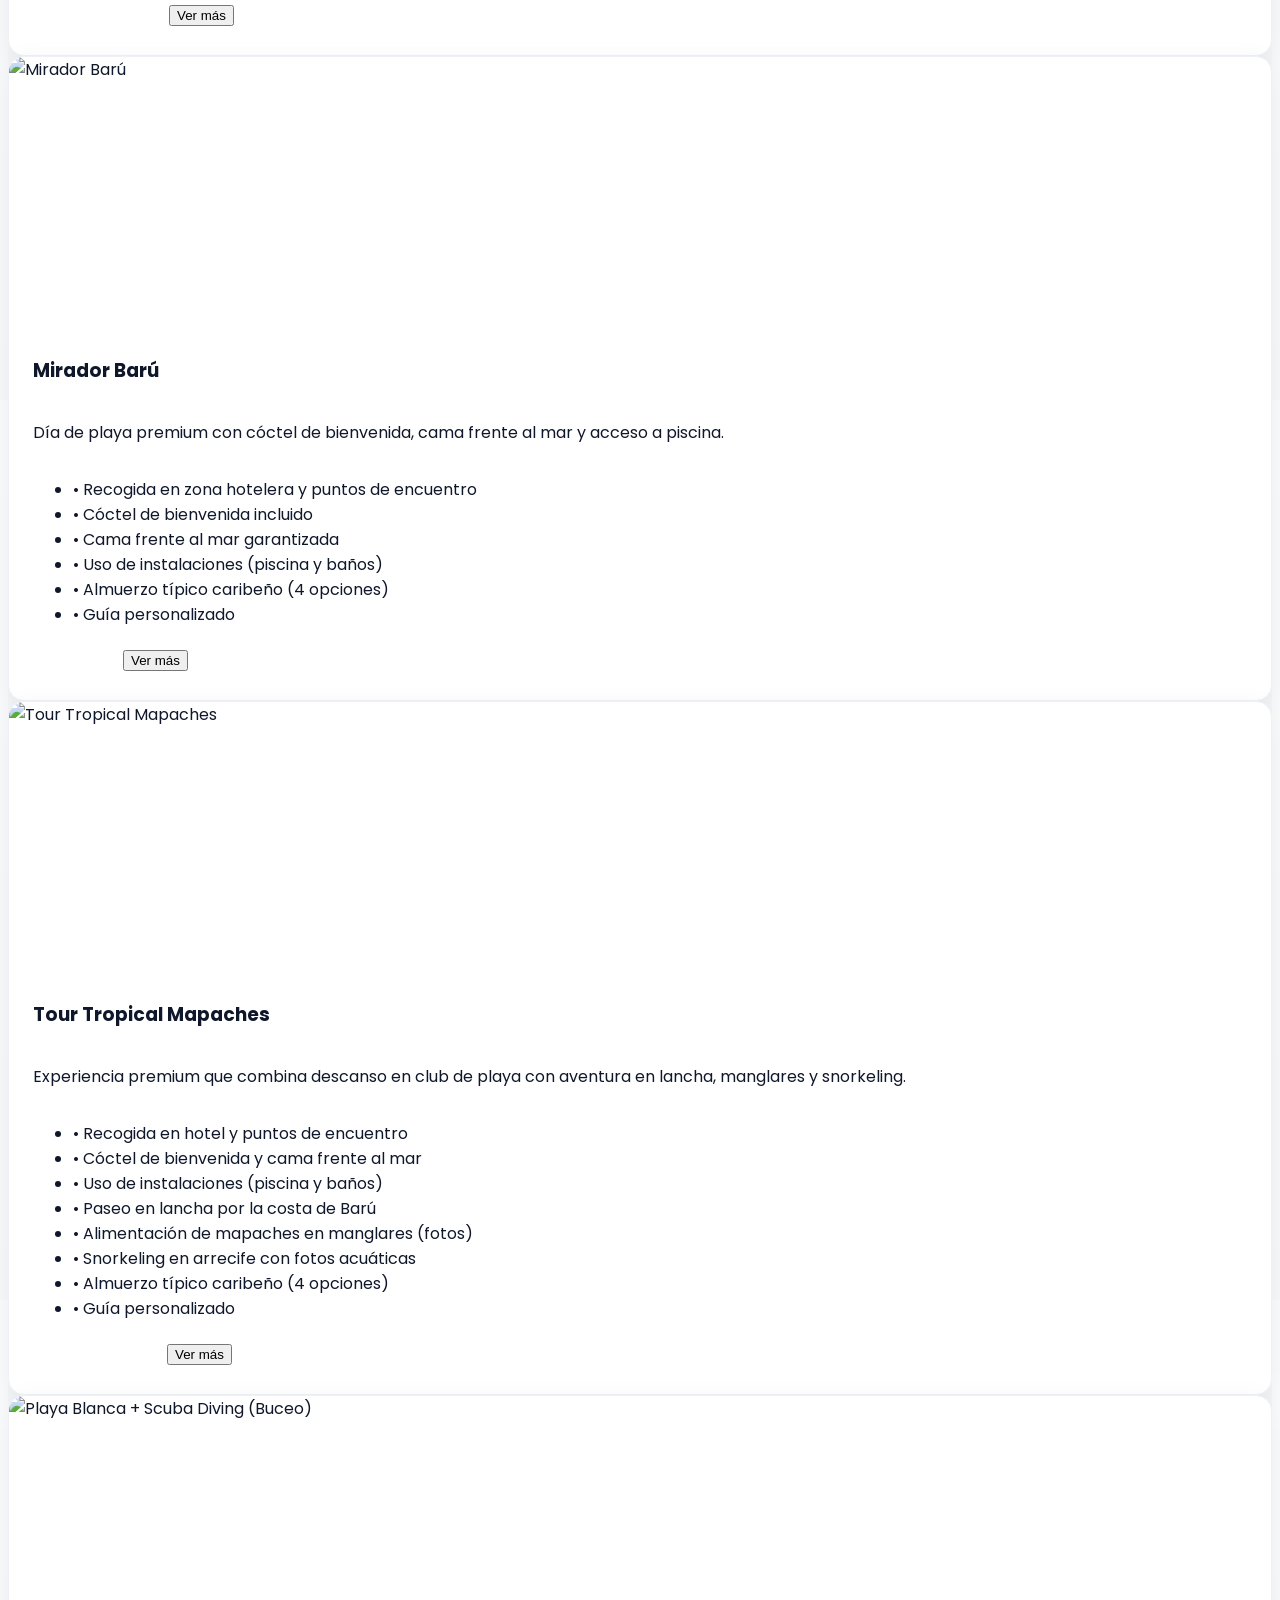
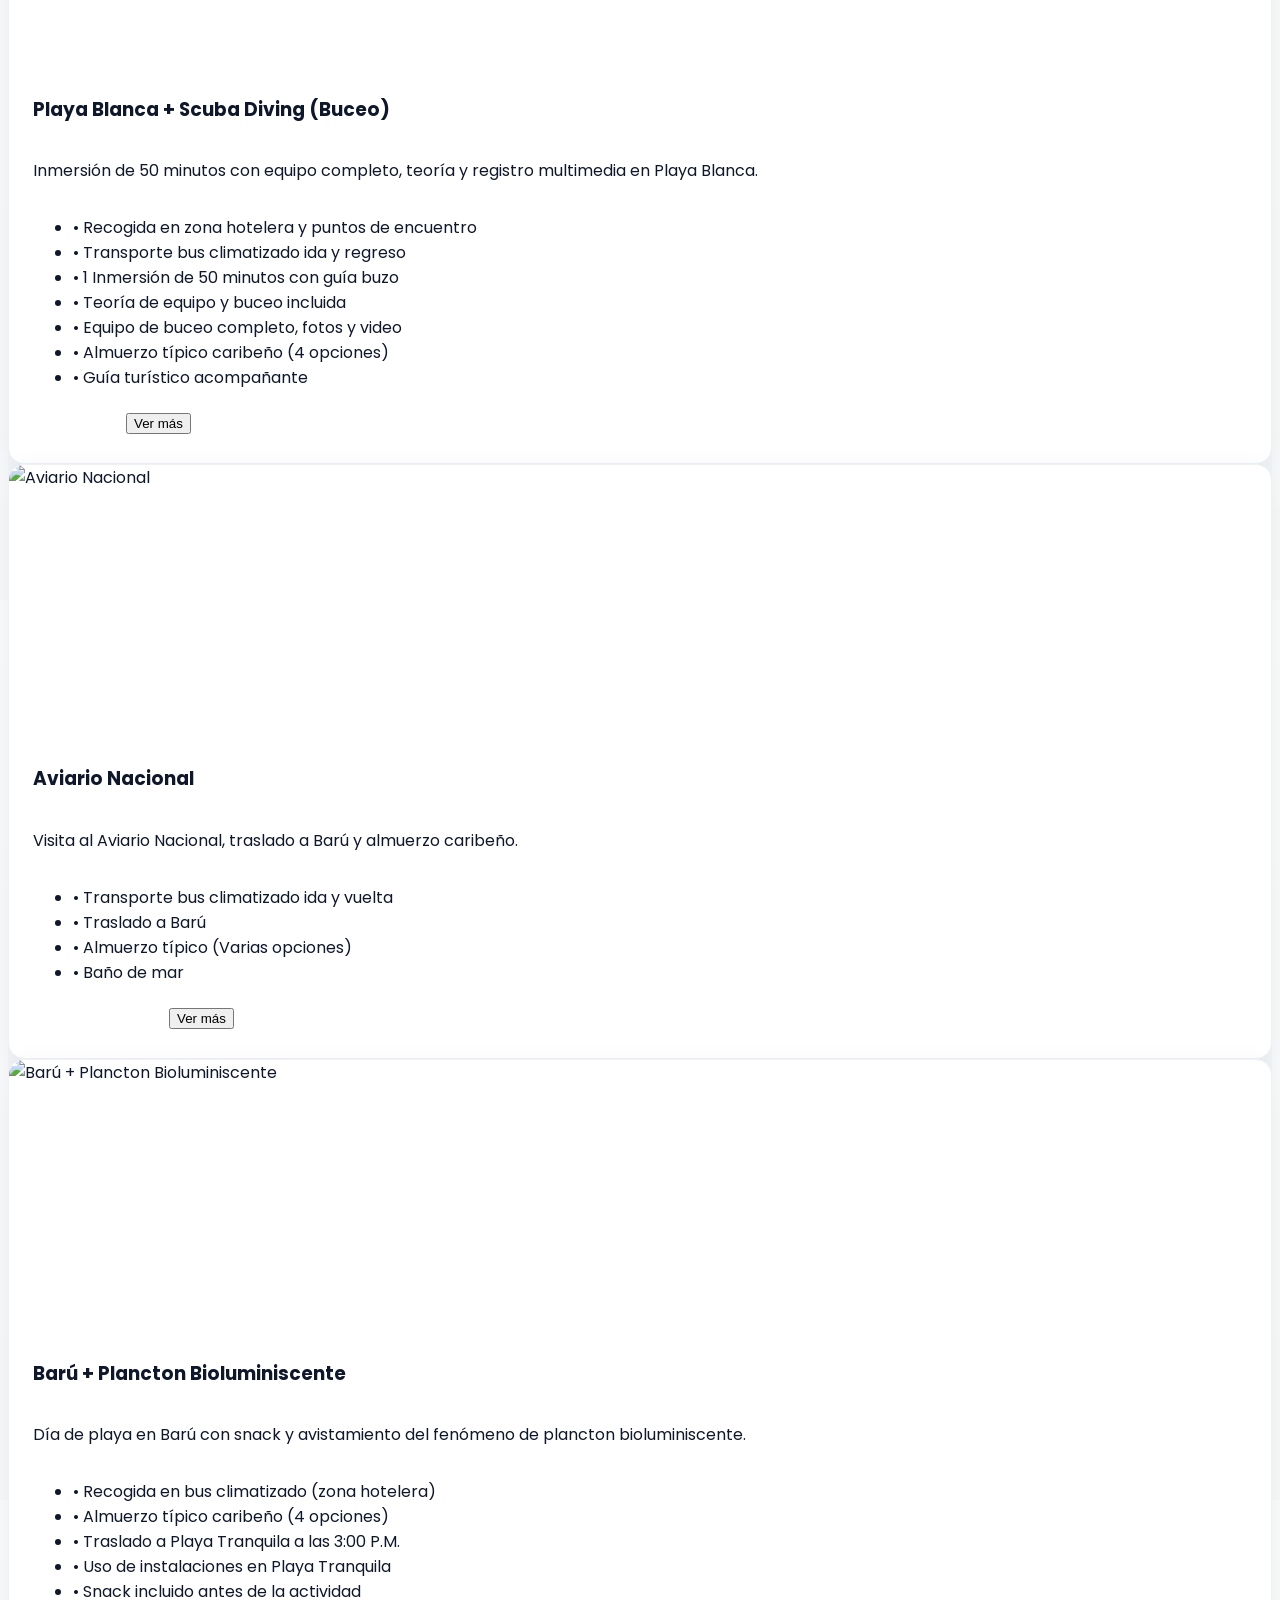
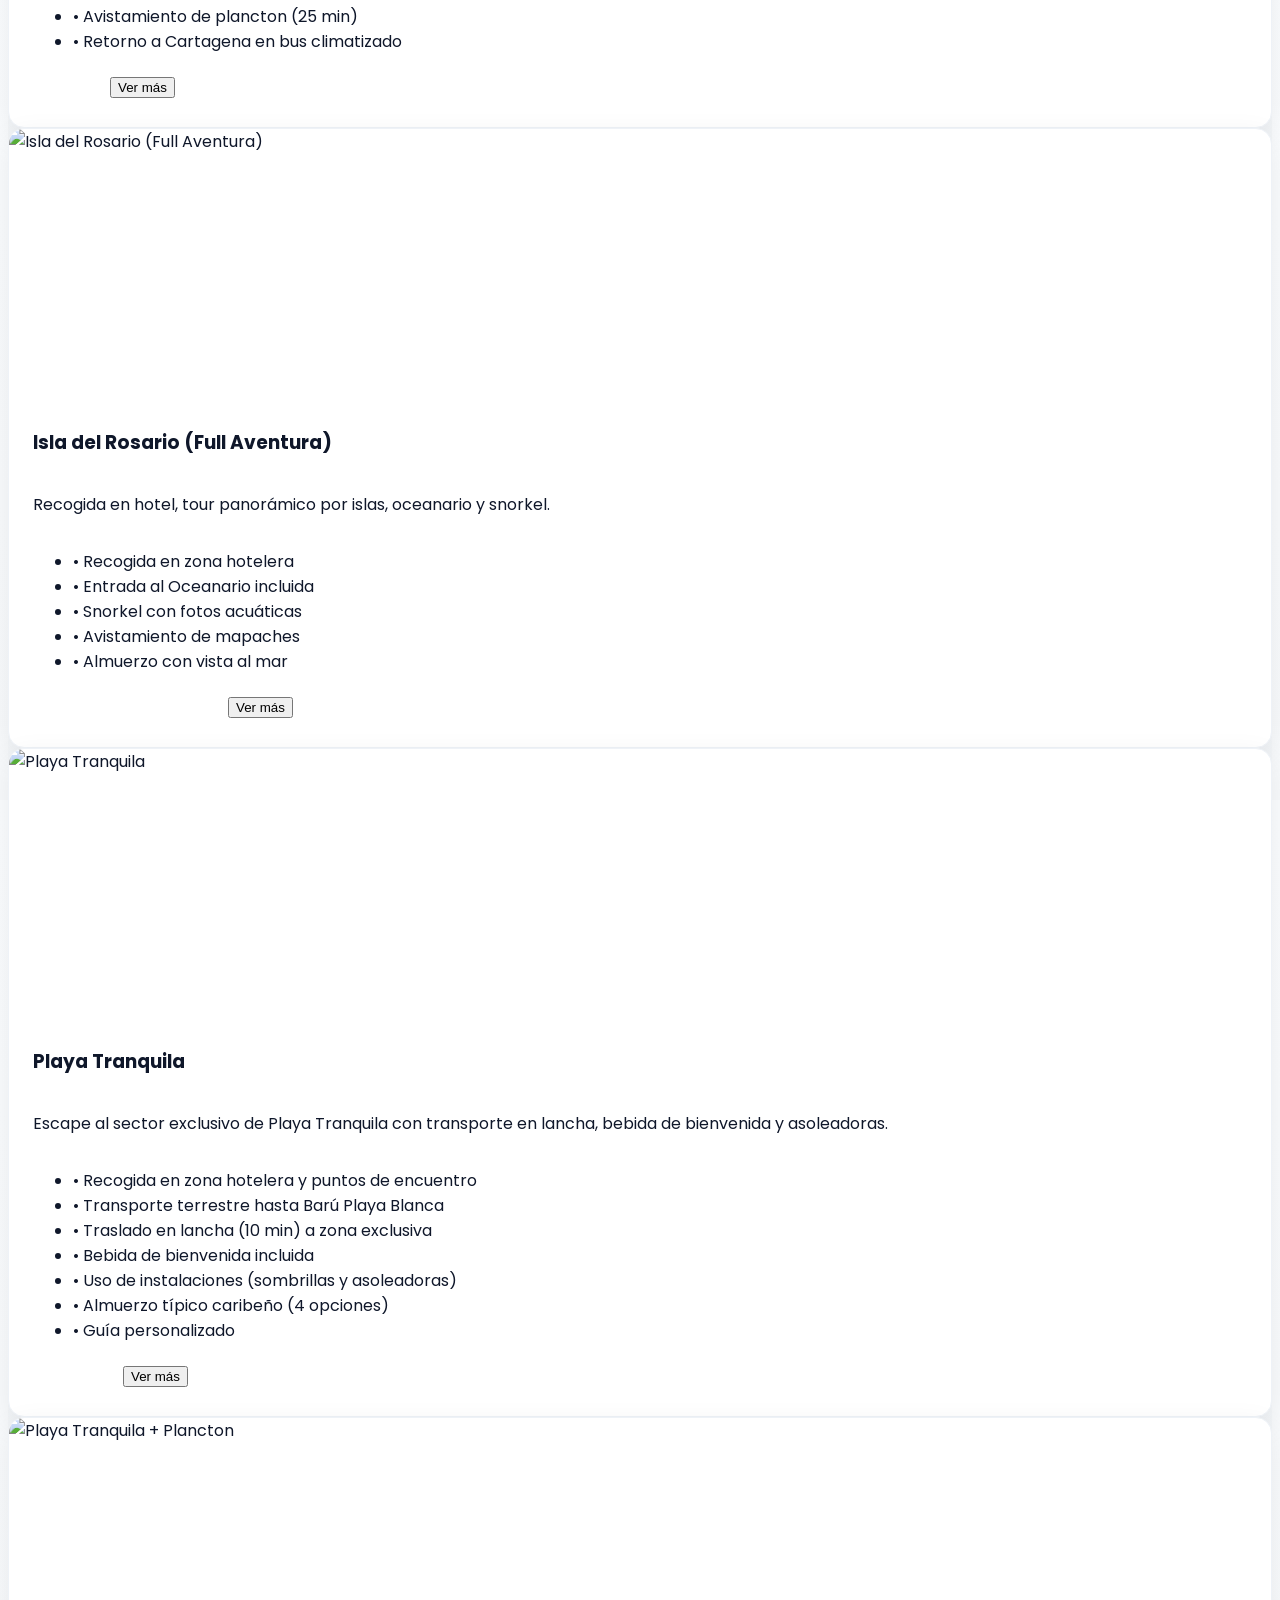
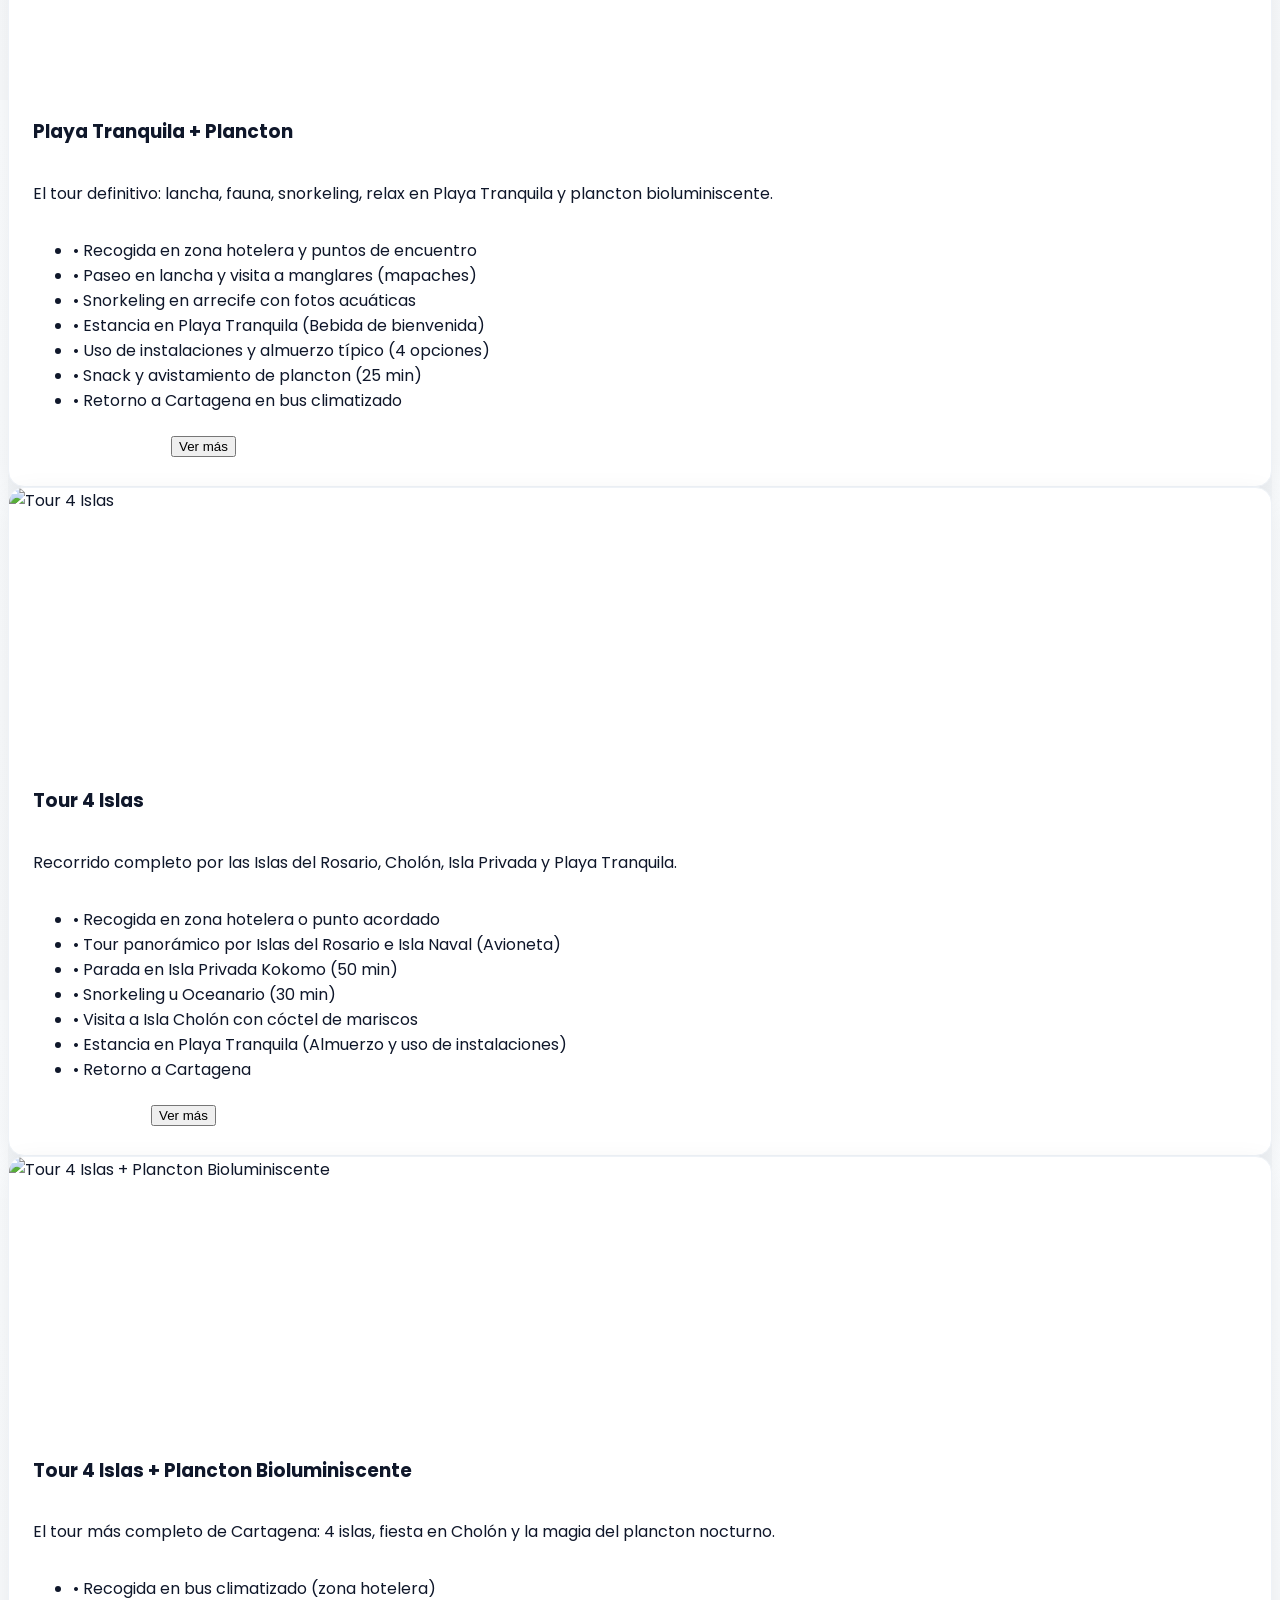
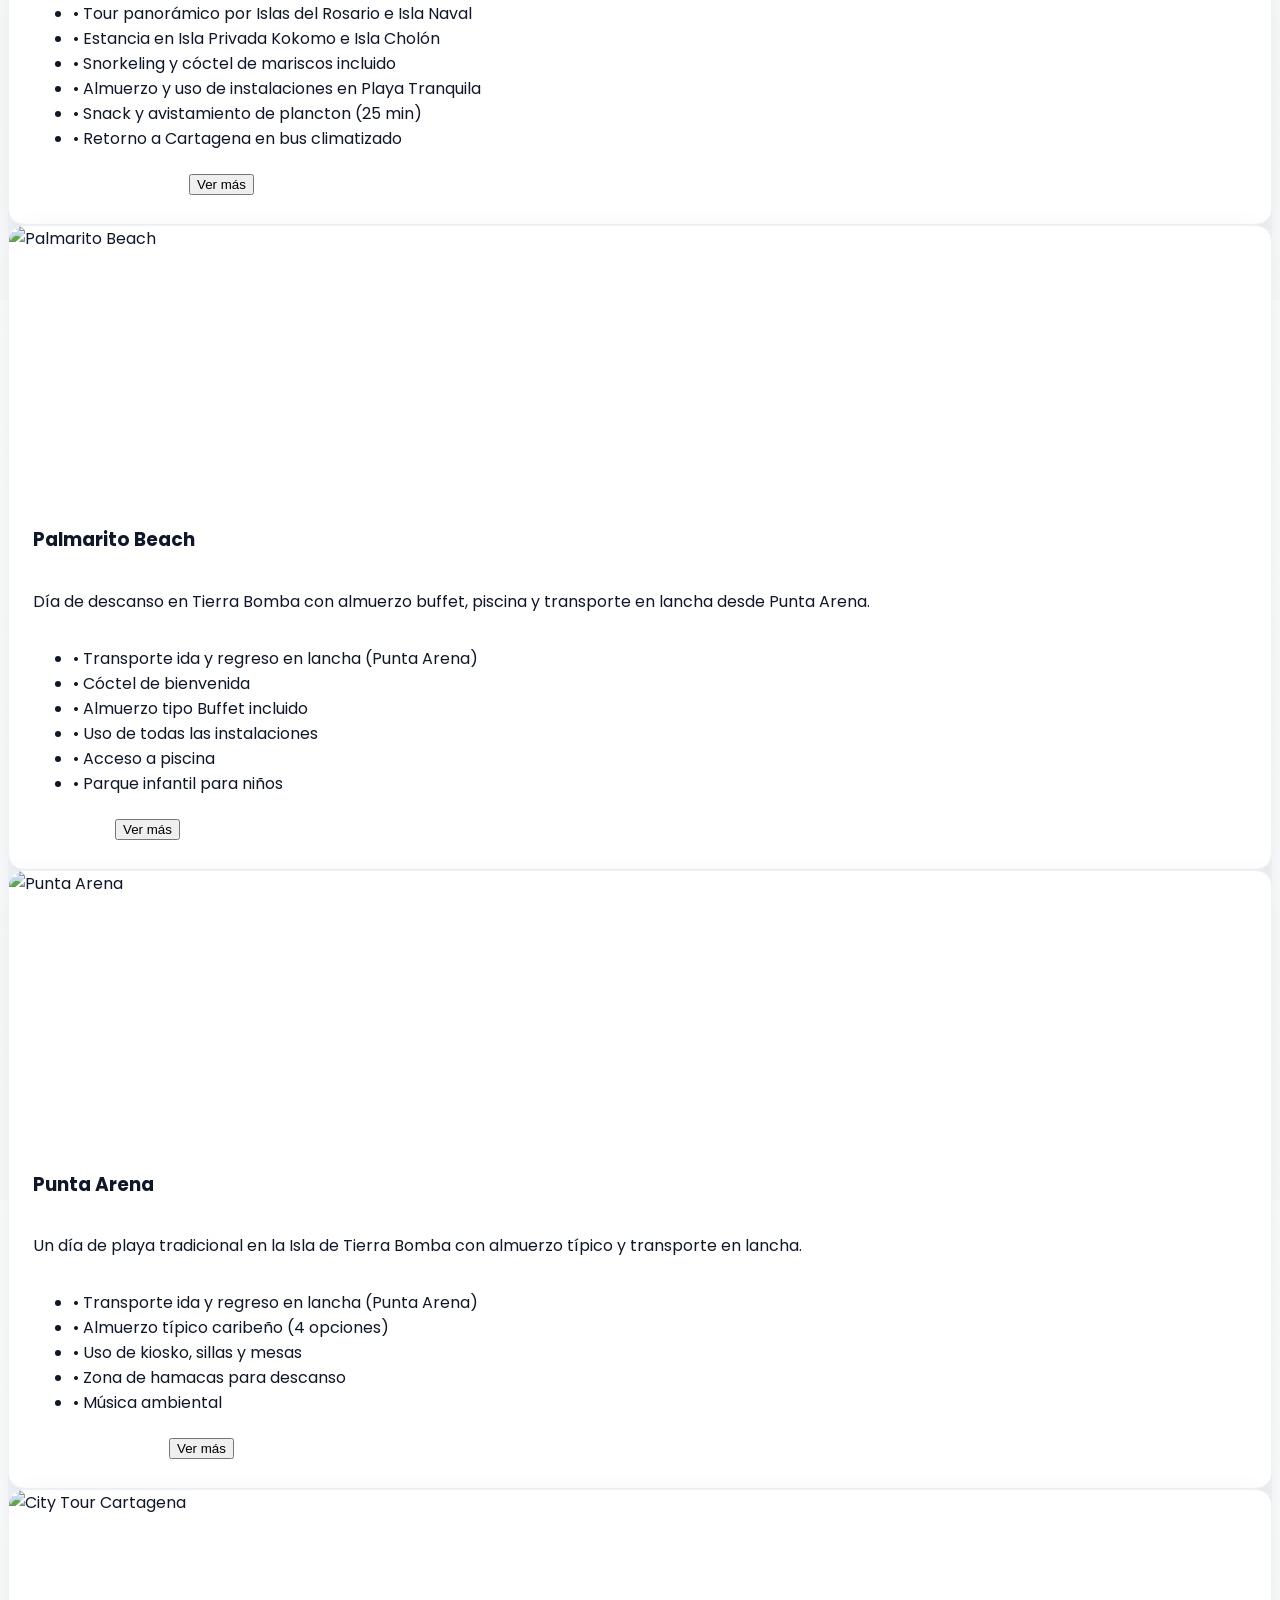
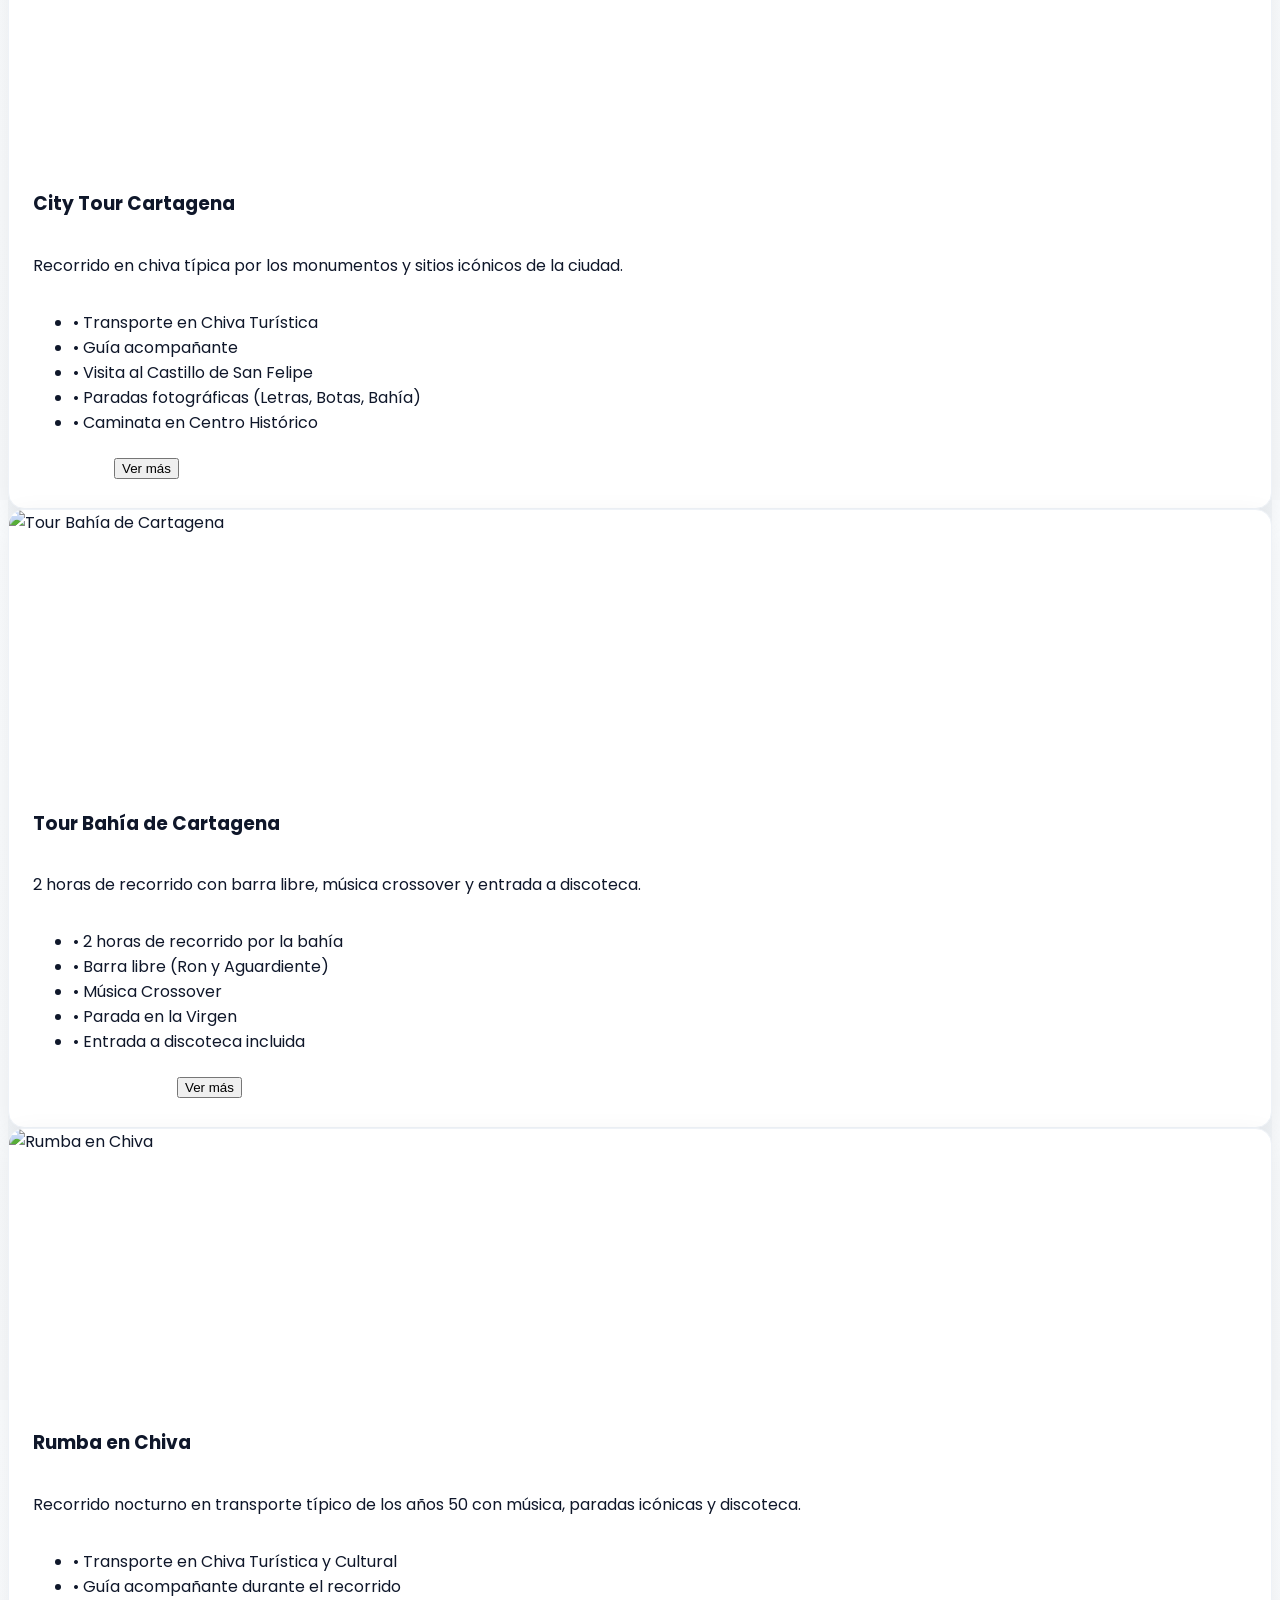
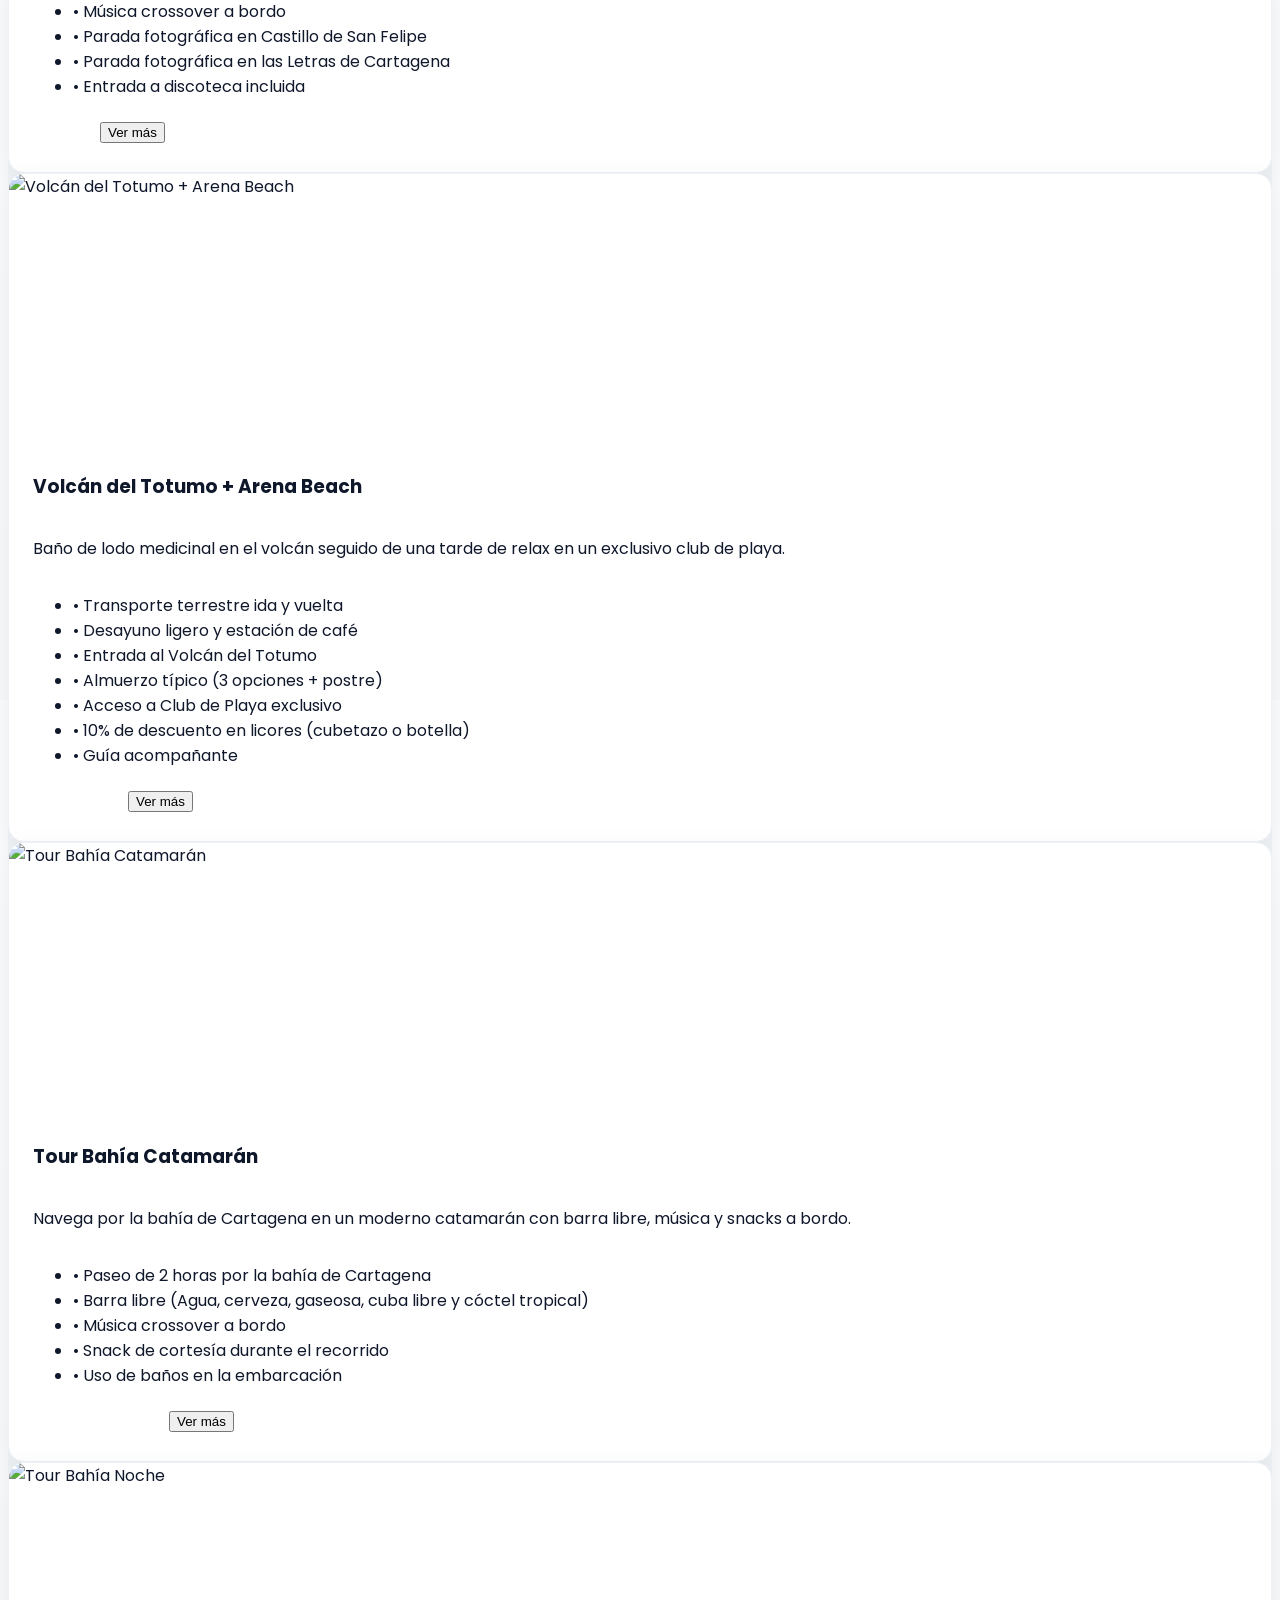
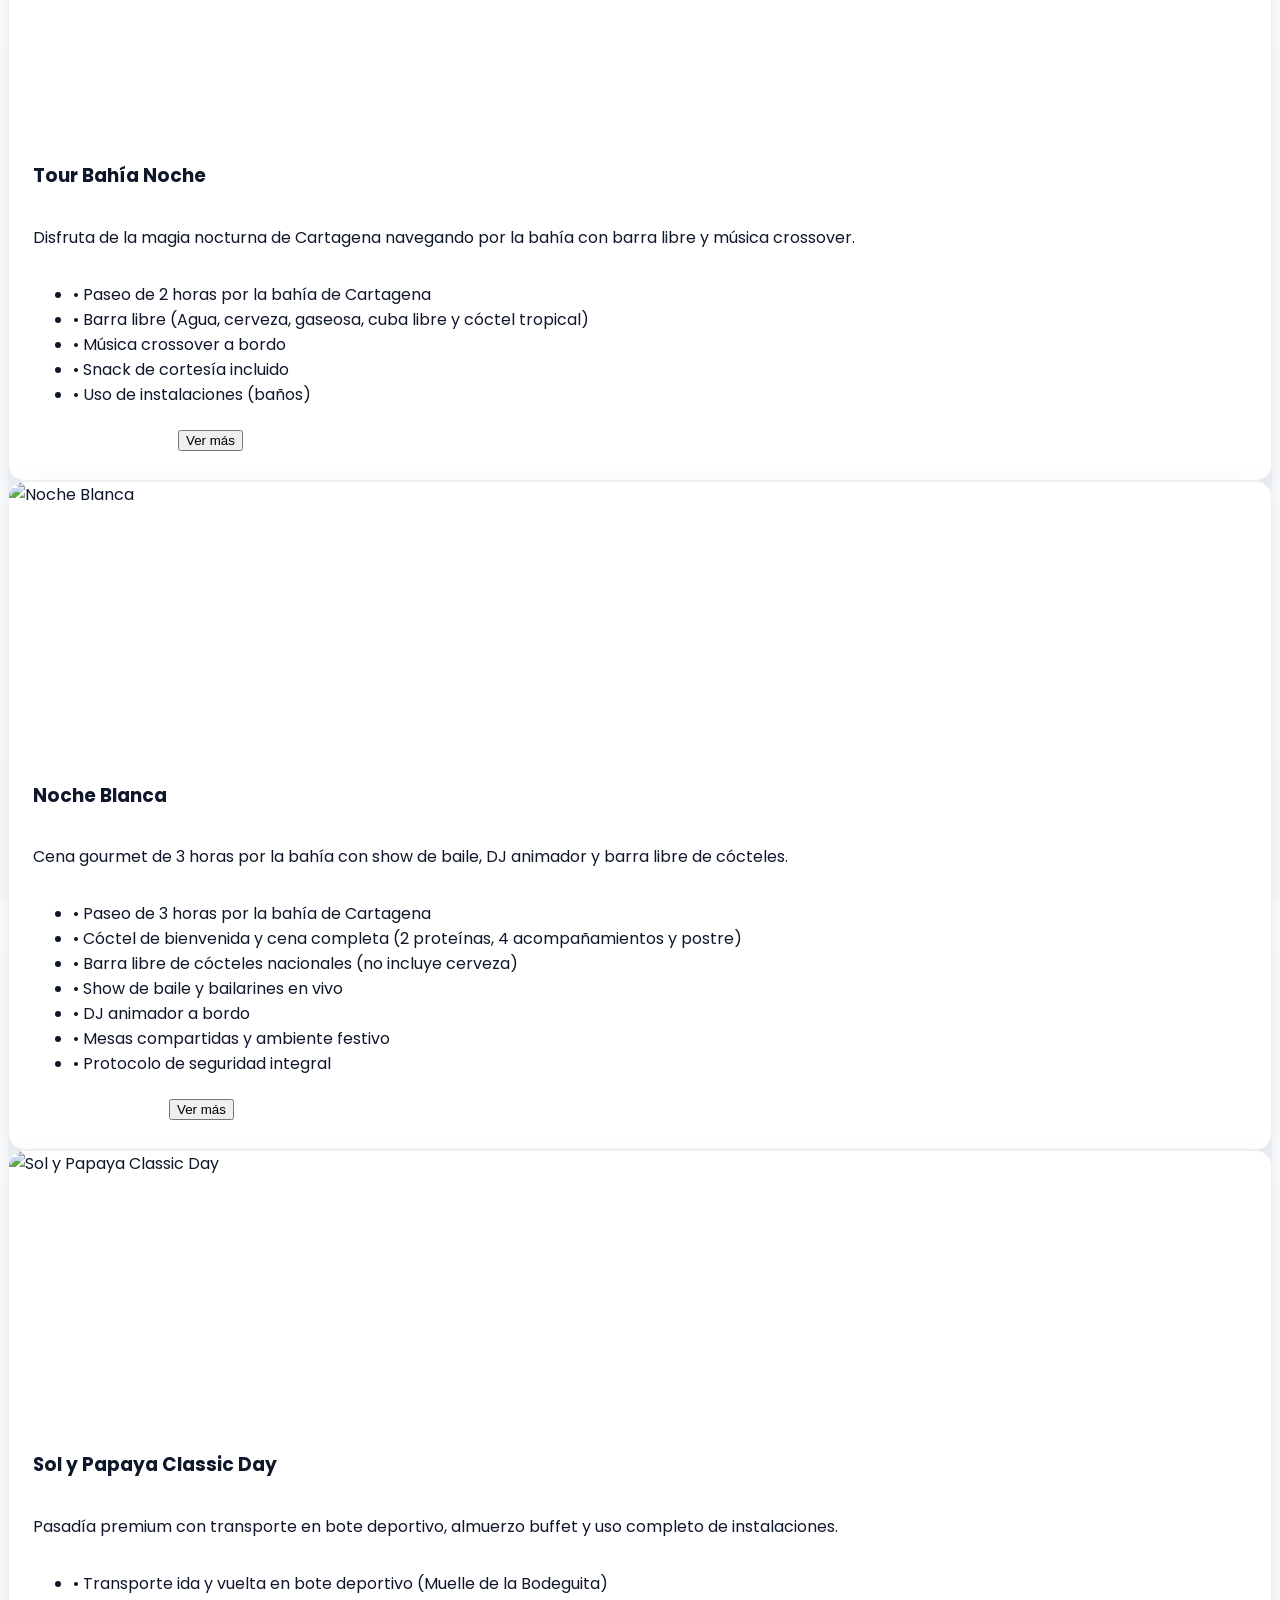
==== commit 952a820c: "Add files via upload" ====
--- a/index.html
+++ b/index.html
@@ -105,9 +105,8 @@
         RESERVAR
     </button>
             <div id="main-nav" class="hidden md:flex space-x-8 font-semibold items-center">
-                <a href="#pasadias" class="text-blue-900 nav-link transition">Pasadías</a>
-                <a href="#tours" class="text-blue-900 nav-link transition">Tours</a>
-                <a href="#pdf" class="text-blue-900 nav-link transition">Catalogo</a>
+                <a href="#experiencias" class="text-blue-900 nav-link transition">Experiencias</a>
+                <a href="#pdf" class="text-blue-900 nav-link transition">Catálogo</a>
                 <a href="#horarios" class="text-blue-900 nav-link transition">Horarios</a>
                 <a href="#nosotros" class="text-blue-900 nav-link transition">Nosotros</a>
             </div>
@@ -125,9 +124,9 @@
         <div class="max-w-4xl">
             <div class="inline-block bg-orange-500 text-white px-4 py-1 rounded-full text-sm font-bold mb-6 tracking-widest uppercase">Explora con Expertos</div>
             <h1 class="text-5xl md:text-7xl font-bold mb-6">Descubre Cartagena con <span class="text-orange-400">Stivenm Tours</span></h1>
-            <p class="text-xl mb-8 opacity-95 max-w-2xl mx-auto">Especialistas en pasadías inolvidables y tours personalizados con la seguridad y confianza que solo nosotros te brindamos.</p>
+            <p class="text-xl mb-8 opacity-95 max-w-2xl mx-auto">Especialistas en experiencias inolvidables, adaptadas a tus intereses, con la seguridad y confianza que solo nosotros te brindamos.</p>
             <div class="flex flex-col sm:flex-row gap-4 justify-center">
-                <a href="#pasadias" class="bg-blue-600 hover:bg-blue-700 text-white px-10 py-4 rounded-full font-bold text-lg transition shadow-xl transform hover:-translate-y-1">Ver Experiencias</a>
+                <a href="#experiencias" class="bg-blue-600 hover:bg-blue-700 text-white px-10 py-4 rounded-full font-bold text-lg transition shadow-xl transform hover:-translate-y-1">Ver Experiencias</a>
             </div>
         </div>
     </section>
@@ -161,32 +160,18 @@
 
 
 
-    <!-- Sección de Pasadías -->
-    <section id="pasadias" class="py-20 container mx-auto px-6">
+    <!-- Sección de Experiencias (pasadías + tours unificadas) -->
+    <section id="experiencias" class="py-20 container mx-auto px-6">
         <div class="text-center mb-16">
-            <h2 class="text-4xl font-bold text-blue-900 mb-4 uppercase">Pasadías</h2>
+            <h2 class="text-4xl font-bold text-blue-900 mb-4 uppercase">Experiencias</h2>
             <div class="w-24 h-1 bg-orange-500 mx-auto"></div>
-            <p class="mt-4 text-gray-600">Escápate de la rutina con nuestros planes de un día completo.</p>
-        </div>
-
-        <div id="pasadias-list" class="grid md:grid-cols-3 gap-10">
-            <!-- Los pasadías se cargan dinámicamente desde data.json -->
+            <p class="mt-4 text-gray-600">Explora todos nuestros pasadías y tours en un solo lugar.</p>
+        </div>
+
+        <div id="experiencias-list" class="grid md:grid-cols-3 gap-10">
+            <!-- Las experiencias se cargan dinámicamente desde data.json -->
         </div>
     </section>
-
-
-                <!-- Sección de Tours -->
-        <section id="tours" class="py-20 container mx-auto px-6">
-            <div class="text-center mb-16">
-                <h2 class="text-4xl font-bold text-blue-900 mb-4 uppercase">Tours</h2>
-                <div class="w-24 h-1 bg-orange-500 mx-auto"></div>
-                <p class="mt-4 text-gray-600">Descubre nuestros tours y vive experiencias inolvidables en cada destino.</p>
-            </div>
-
-            <div id="tours-list" class="grid md:grid-cols-3 gap-10">
-                <!-- Los tours se cargan dinámicamente desde data.json -->
-            </div>
-        </section>
 
 
 
@@ -265,11 +250,11 @@
             <div>
                 <h4 class="font-bold text-xl mb-6 text-orange-500">Destinos</h4>
                 <ul class="space-y-4 font-medium">
-                    <li><a href="#pasadias" class="hover:text-orange-500 transition">Playa Blanca Barú</a></li>
-                    <li><a href="#pasadias" class="hover:text-orange-500 transition">Isla del Rosario (Full Aventura)</a></li>
-                    <li><a href="#pasadias" class="hover:text-orange-500 transition">Aviario Nacional</a></li>
-                    <li><a href="#tours" class="hover:text-orange-500 transition">City Tour Cartagena</a></li>
-                    <li><a href="#tours" class="hover:text-orange-500 transition">Tour Bahía de Cartagena</a></li>
+                    <li><a href="#experiencias" class="hover:text-orange-500 transition">Playa Blanca Barú</a></li>
+                    <li><a href="#experiencias" class="hover:text-orange-500 transition">Isla del Rosario (Full Aventura)</a></li>
+                    <li><a href="#experiencias" class="hover:text-orange-500 transition">Aviario Nacional</a></li>
+                    <li><a href="#experiencias" class="hover:text-orange-500 transition">City Tour Cartagena</a></li>
+                    <li><a href="#experiencias" class="hover:text-orange-500 transition">Tour Bahía de Cartagena</a></li>
                 </ul>
             </div>
             <div>
--- a/styles.css
+++ b/styles.css
@@ -211,8 +211,8 @@
     }
 }
 
-/* Optimización para sección Tours */
-#tours {
+/* Optimización para sección de experiencias unificadas */
+#experiencias {
     background: linear-gradient(135deg, #f8fafc 0%, #f0f4f8 100%);
 }
 
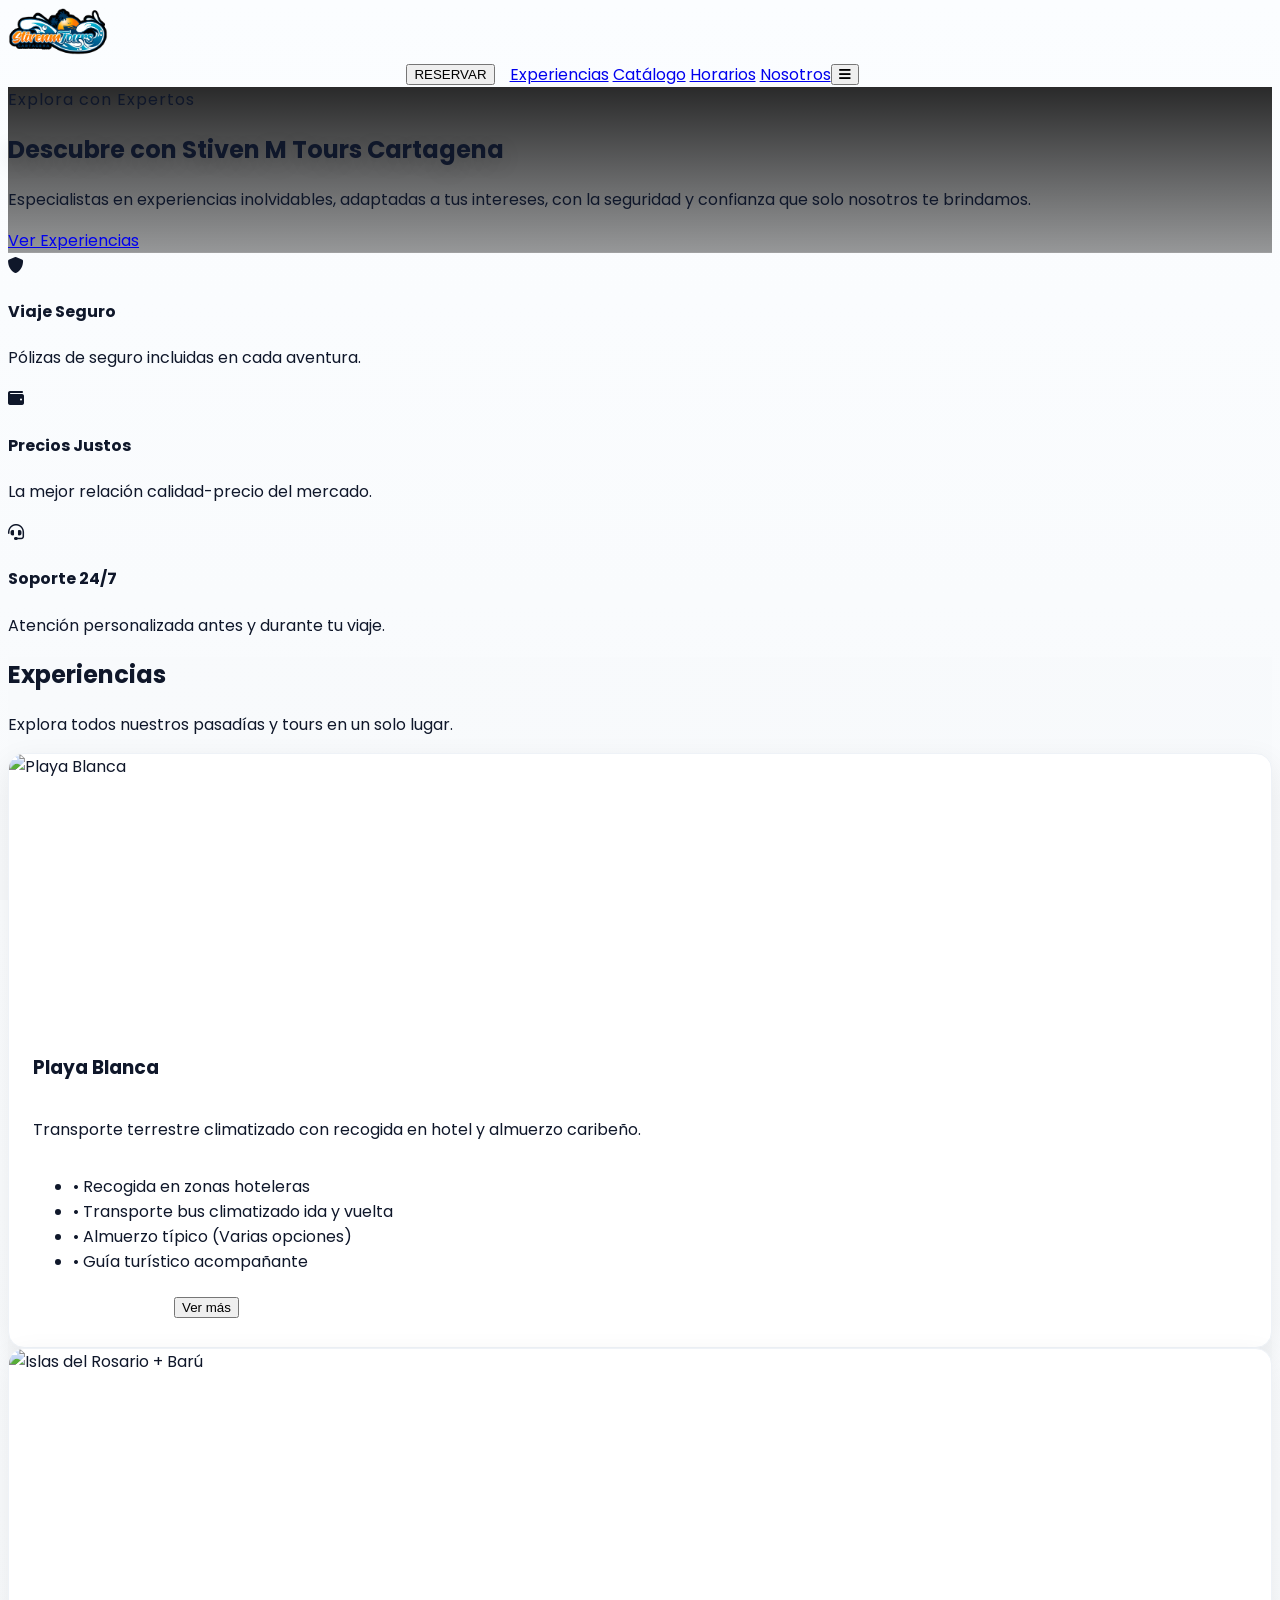
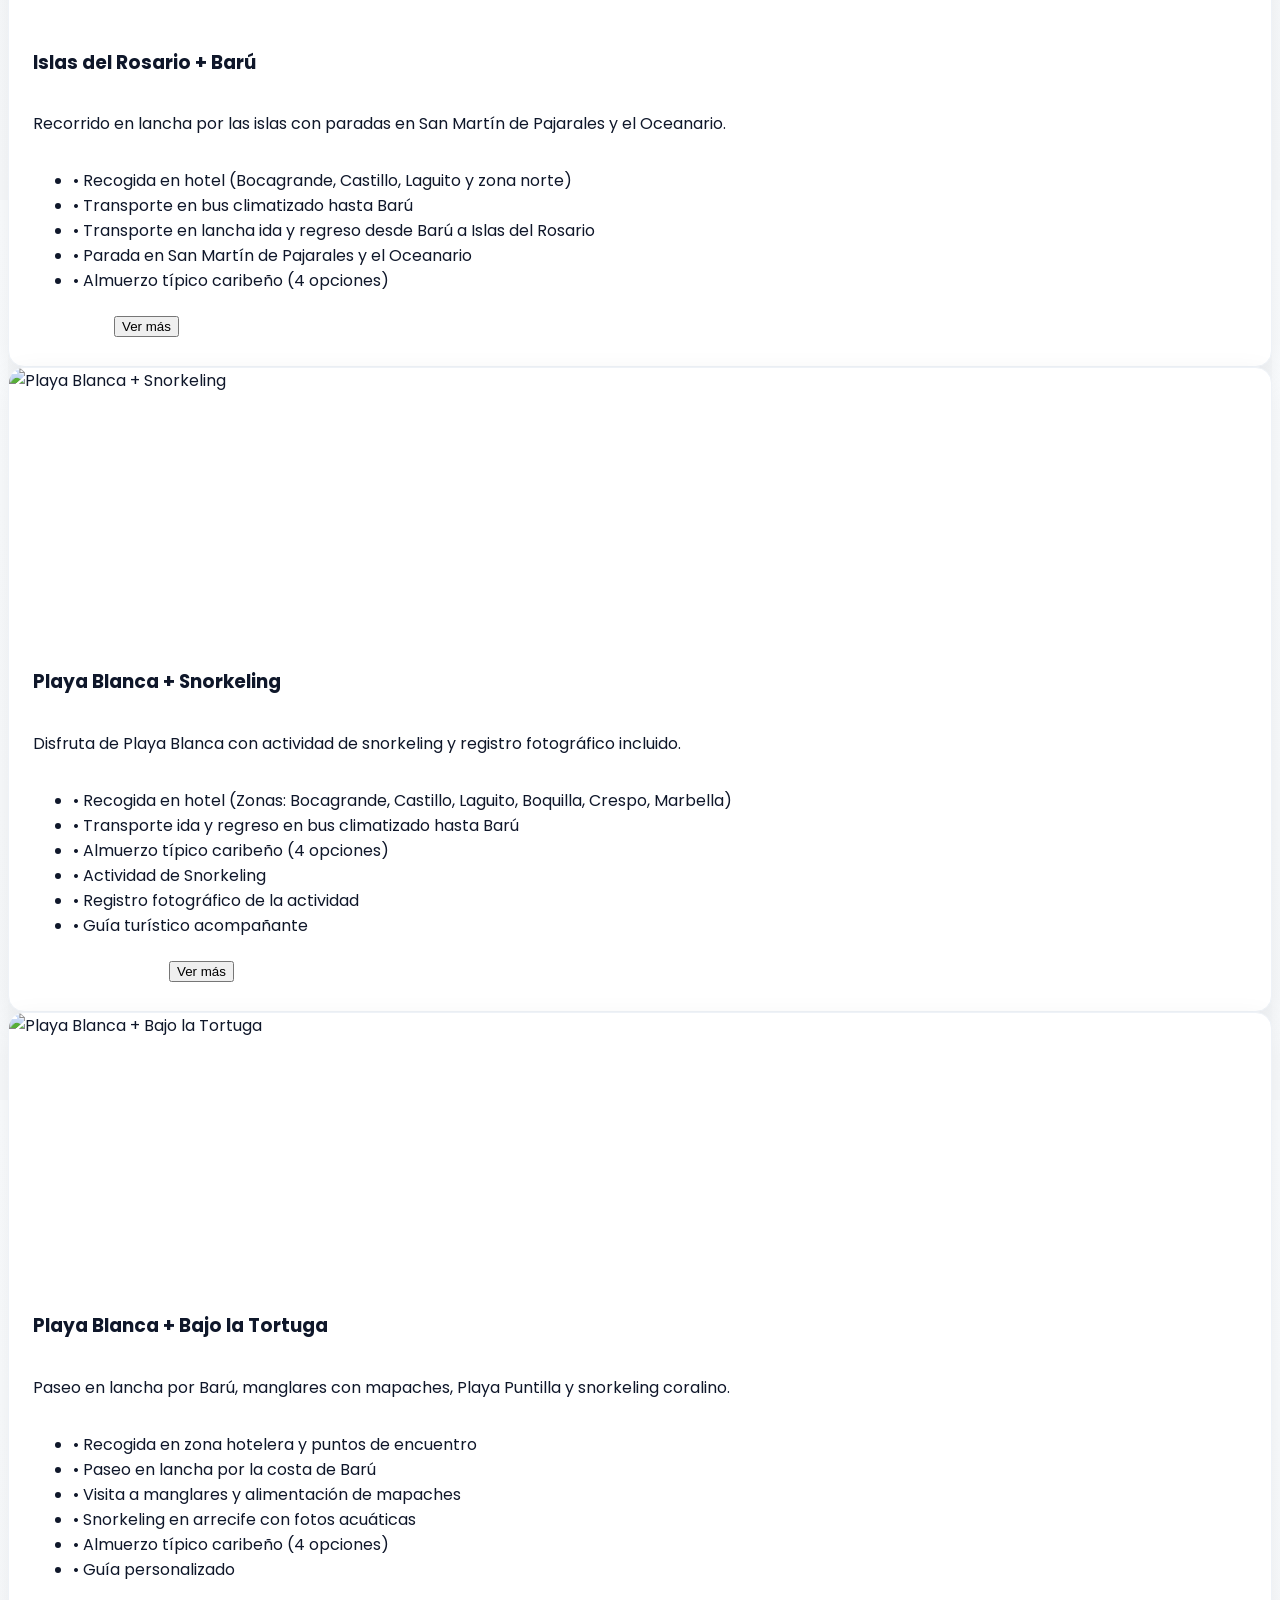
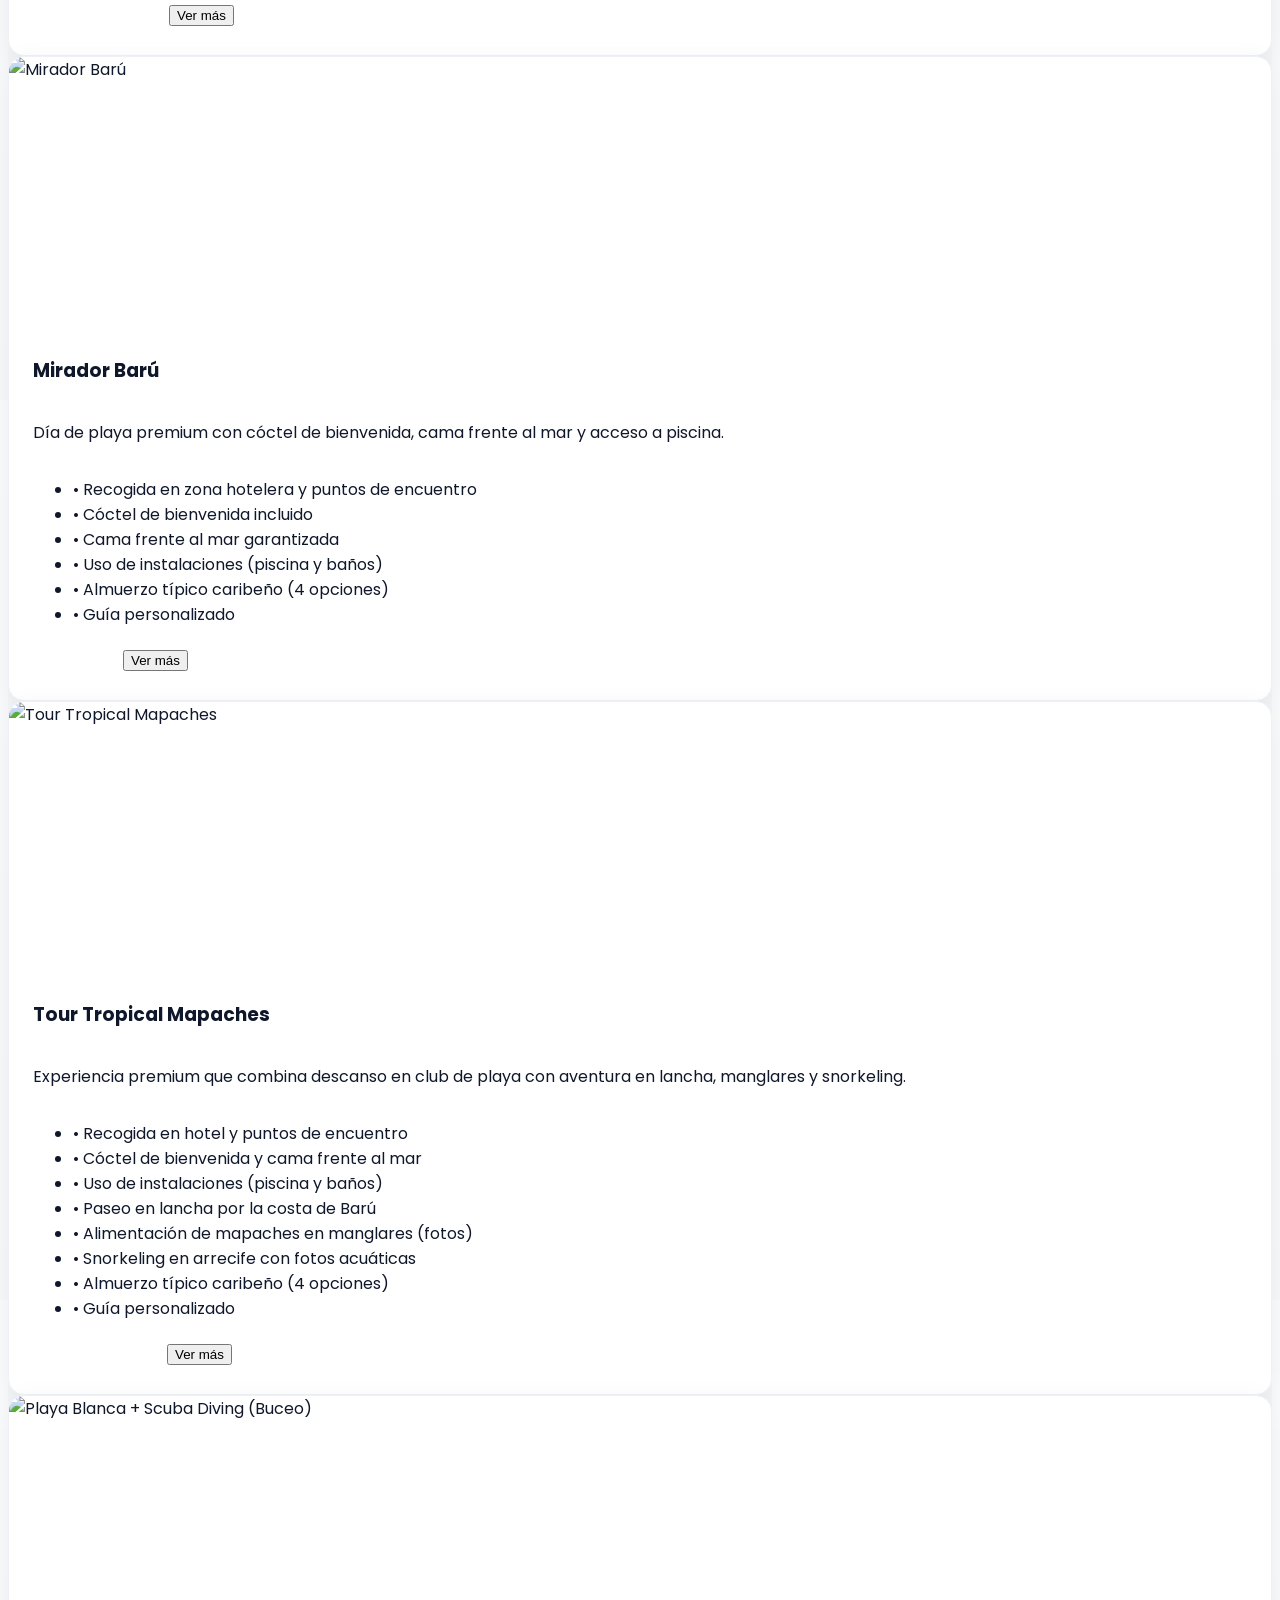
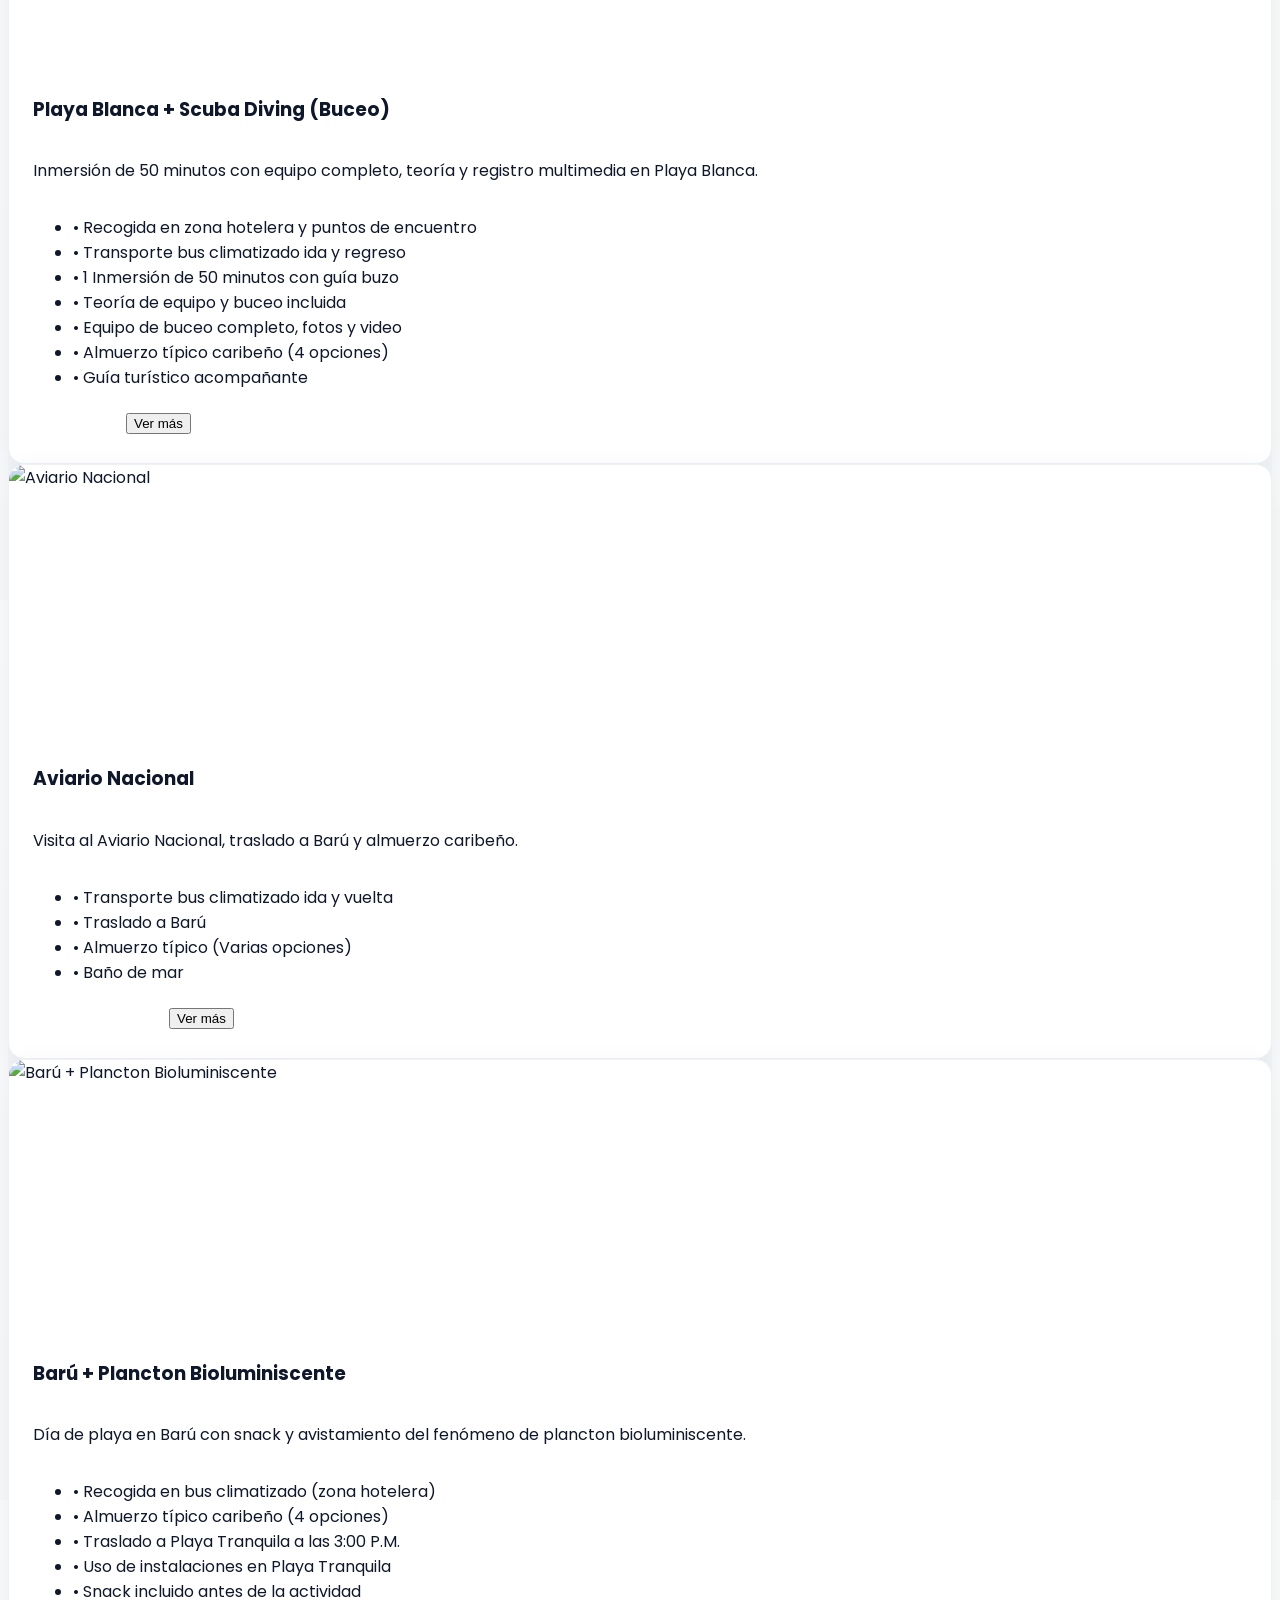
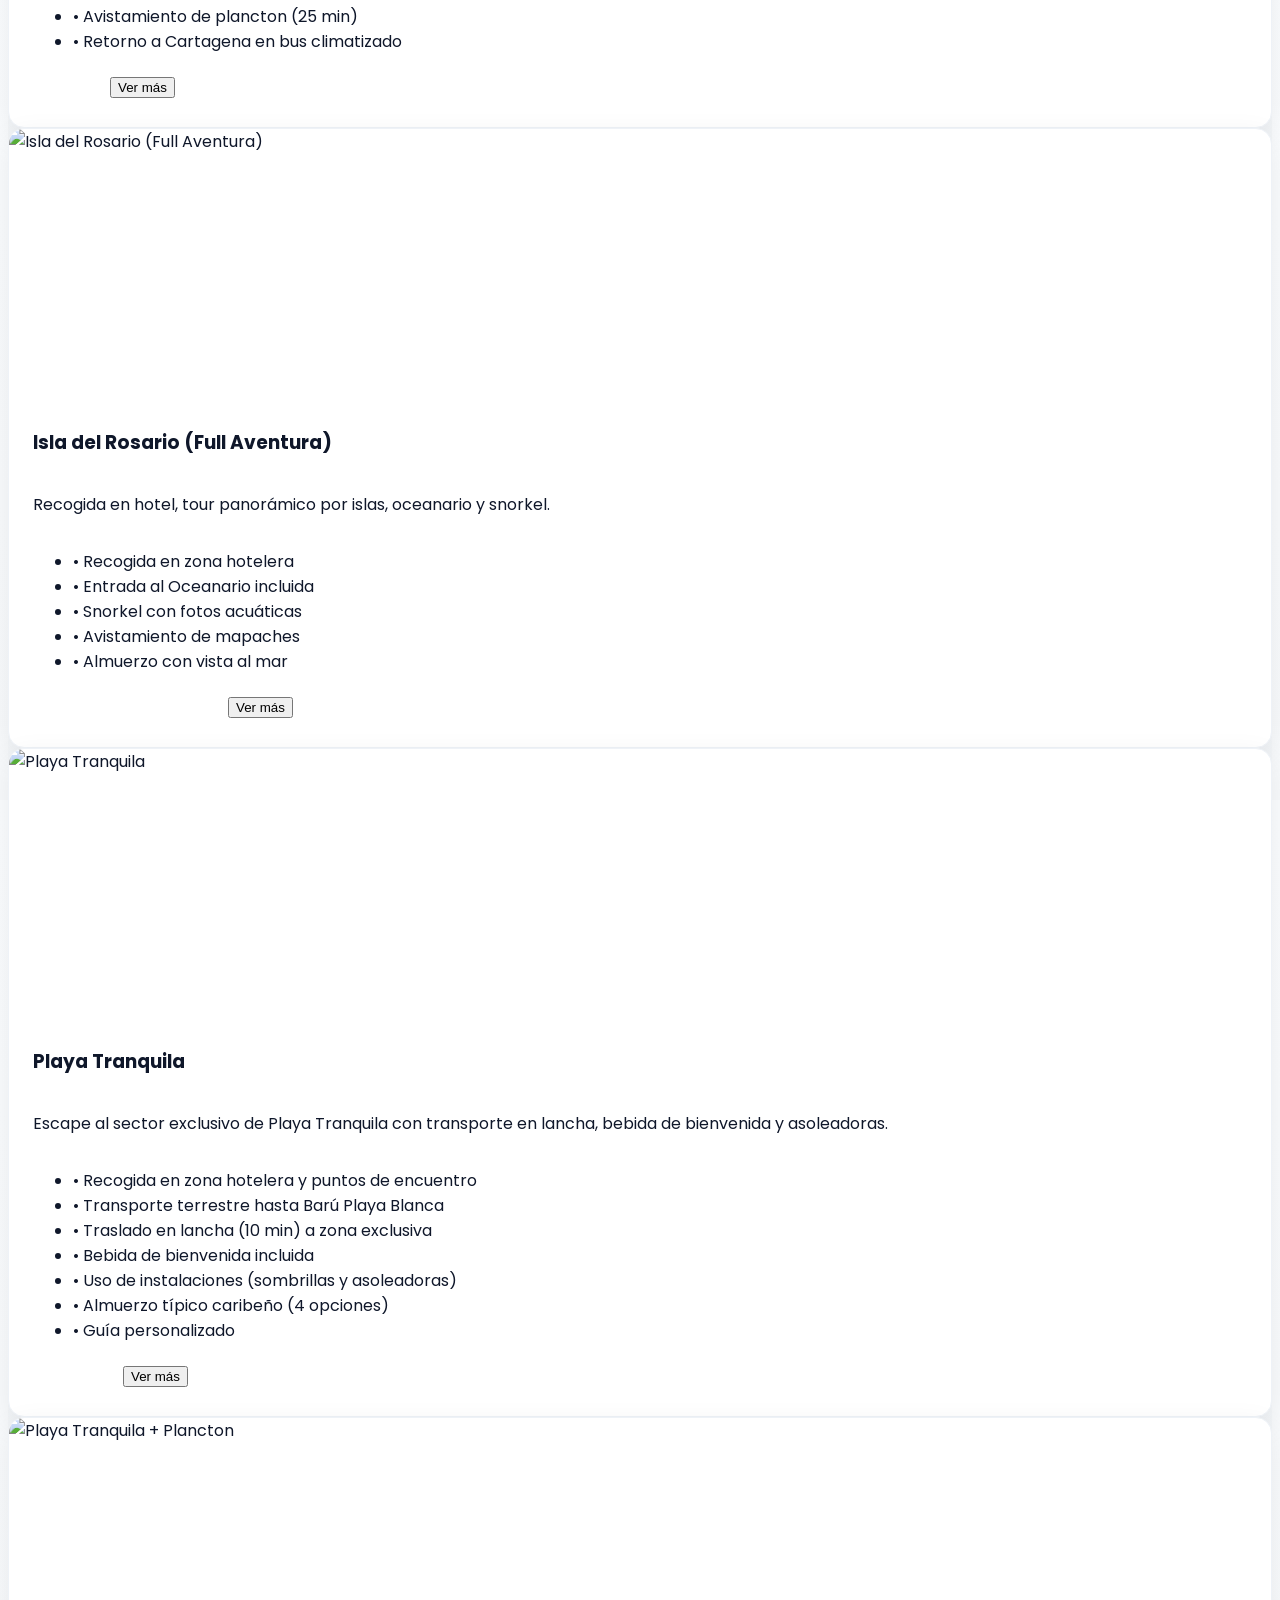
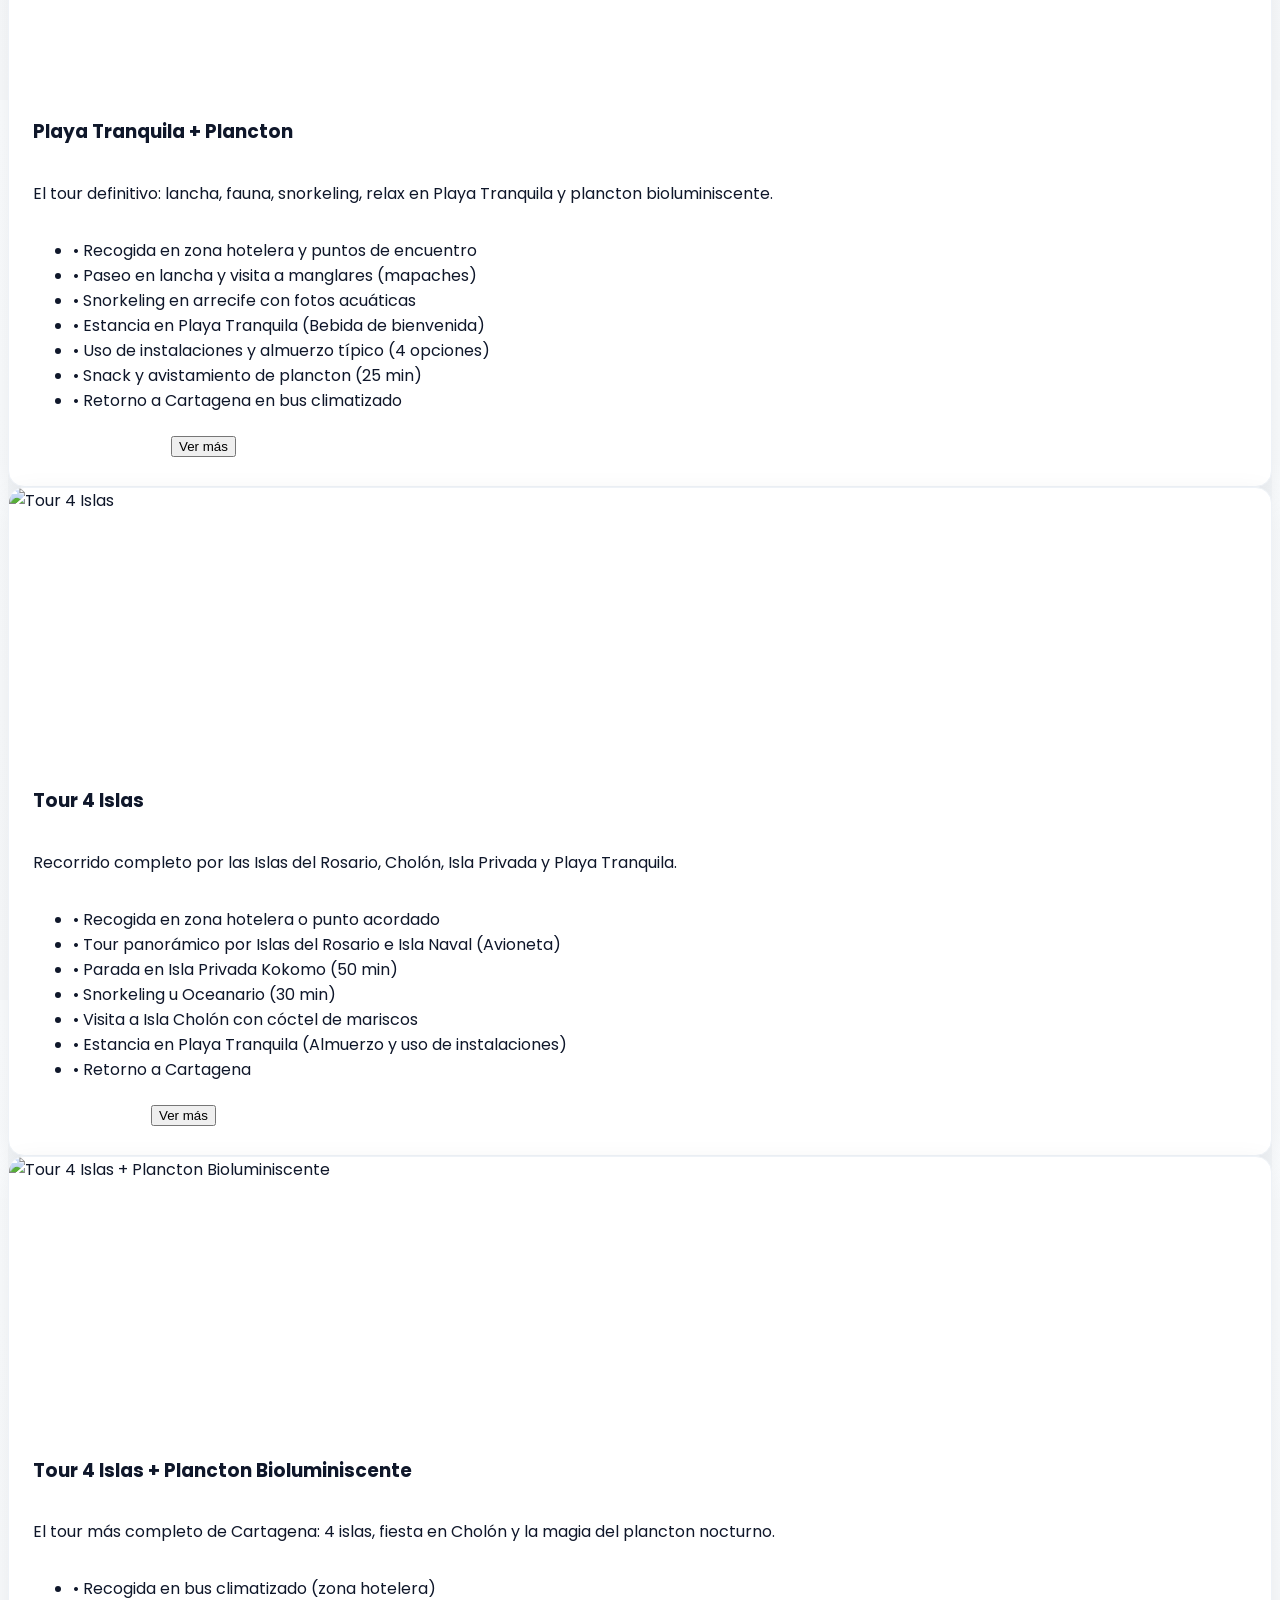
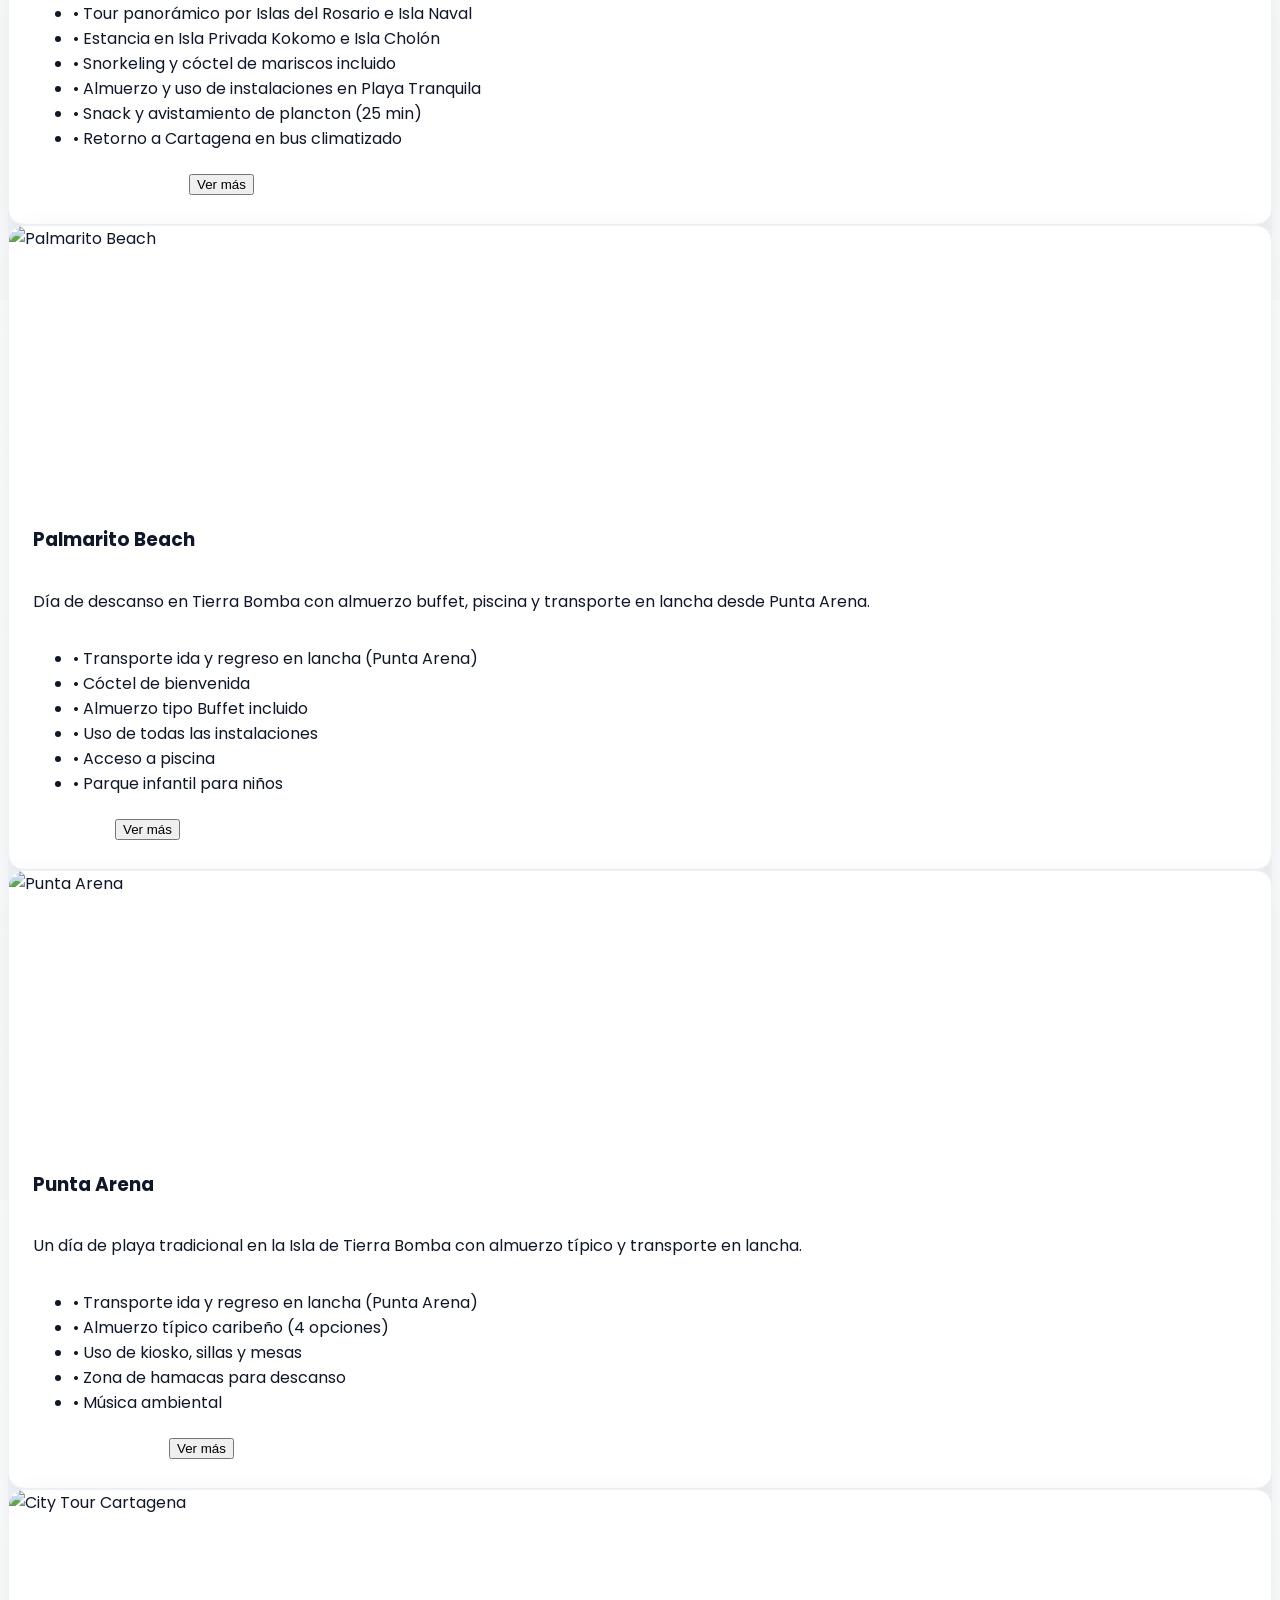
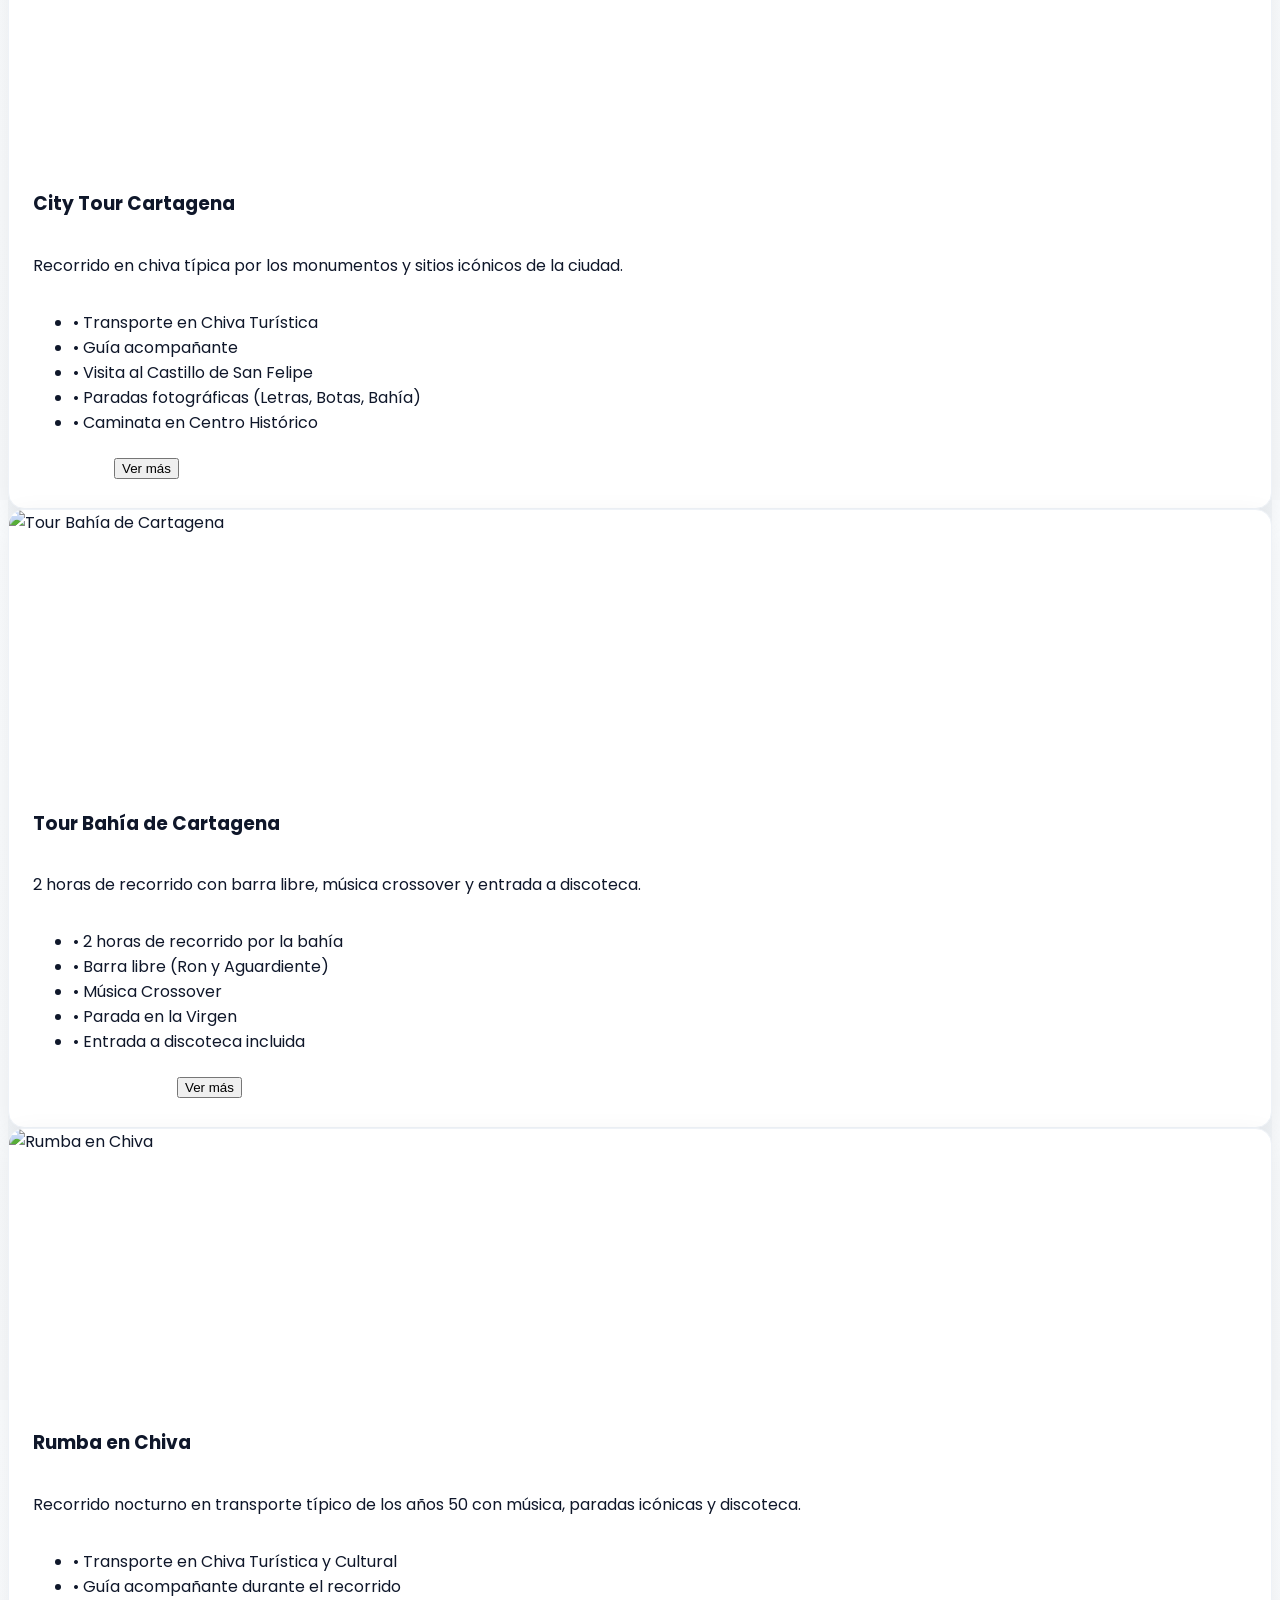
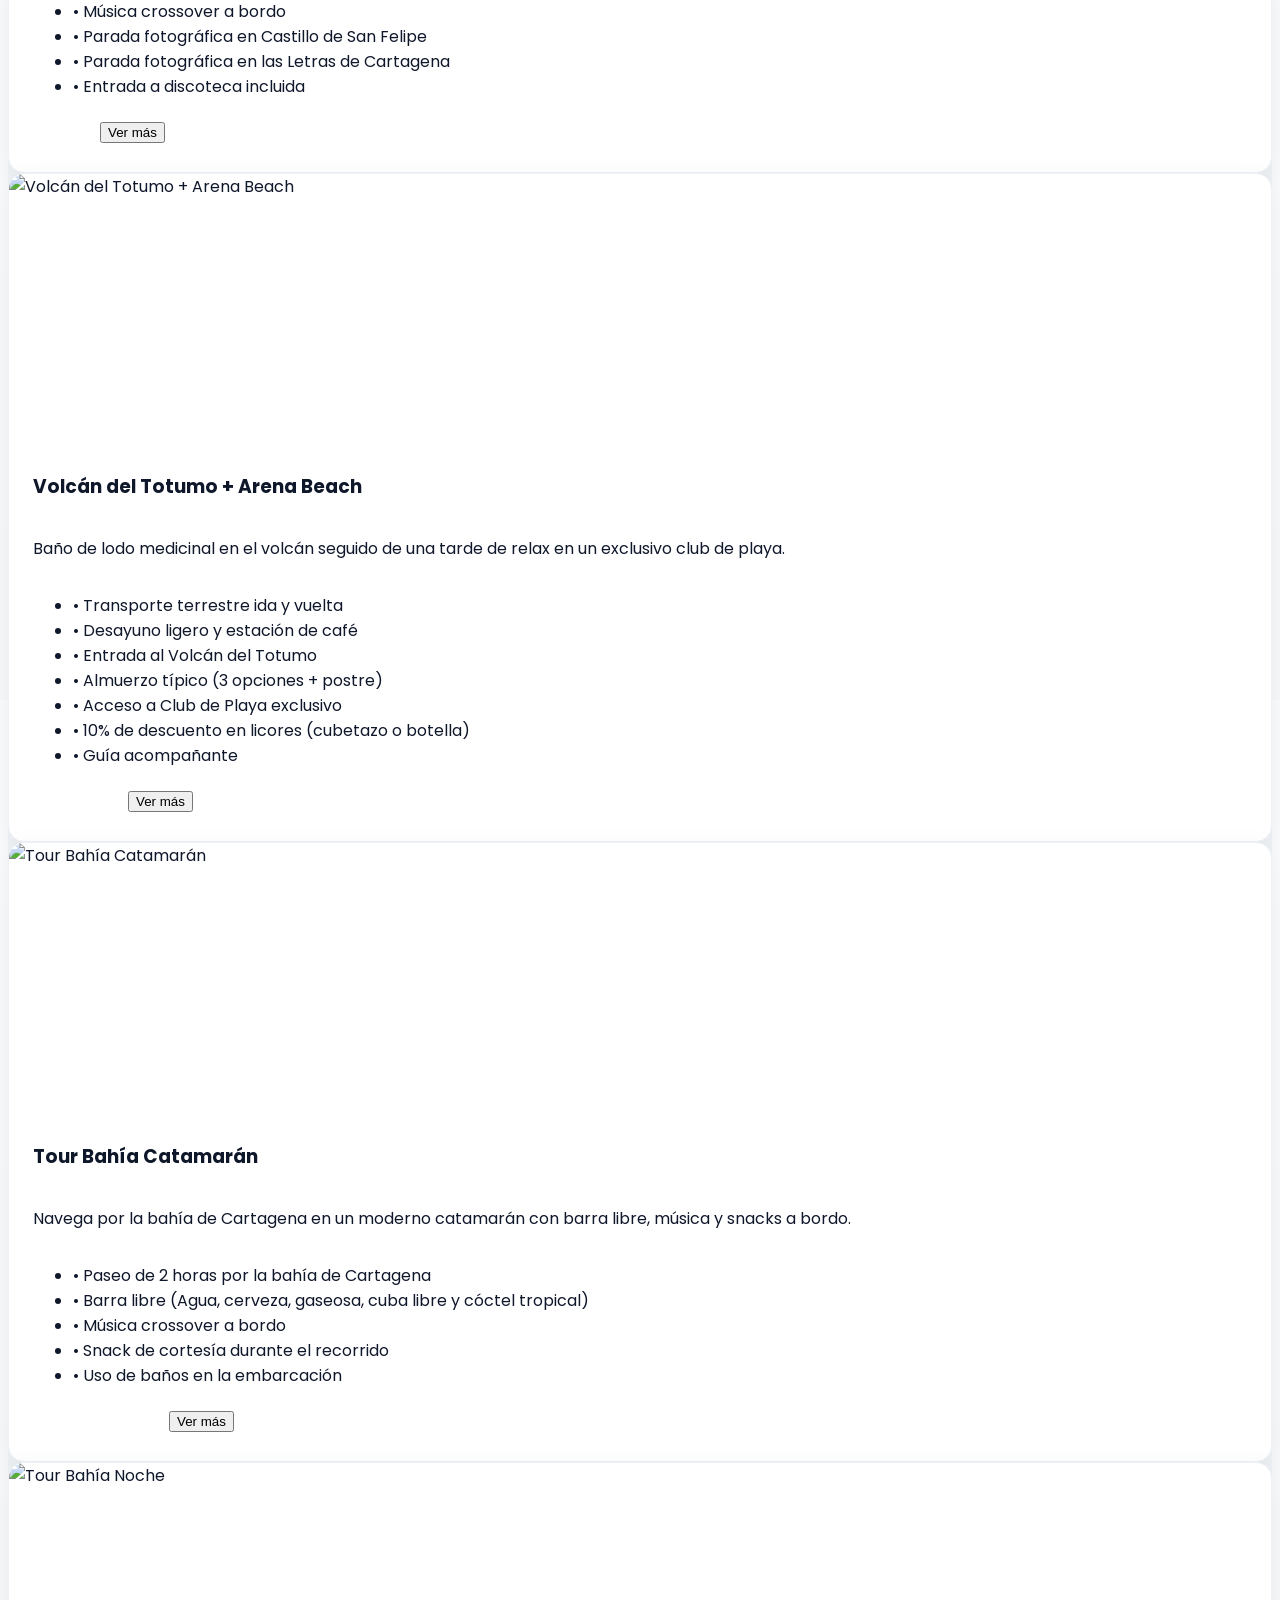
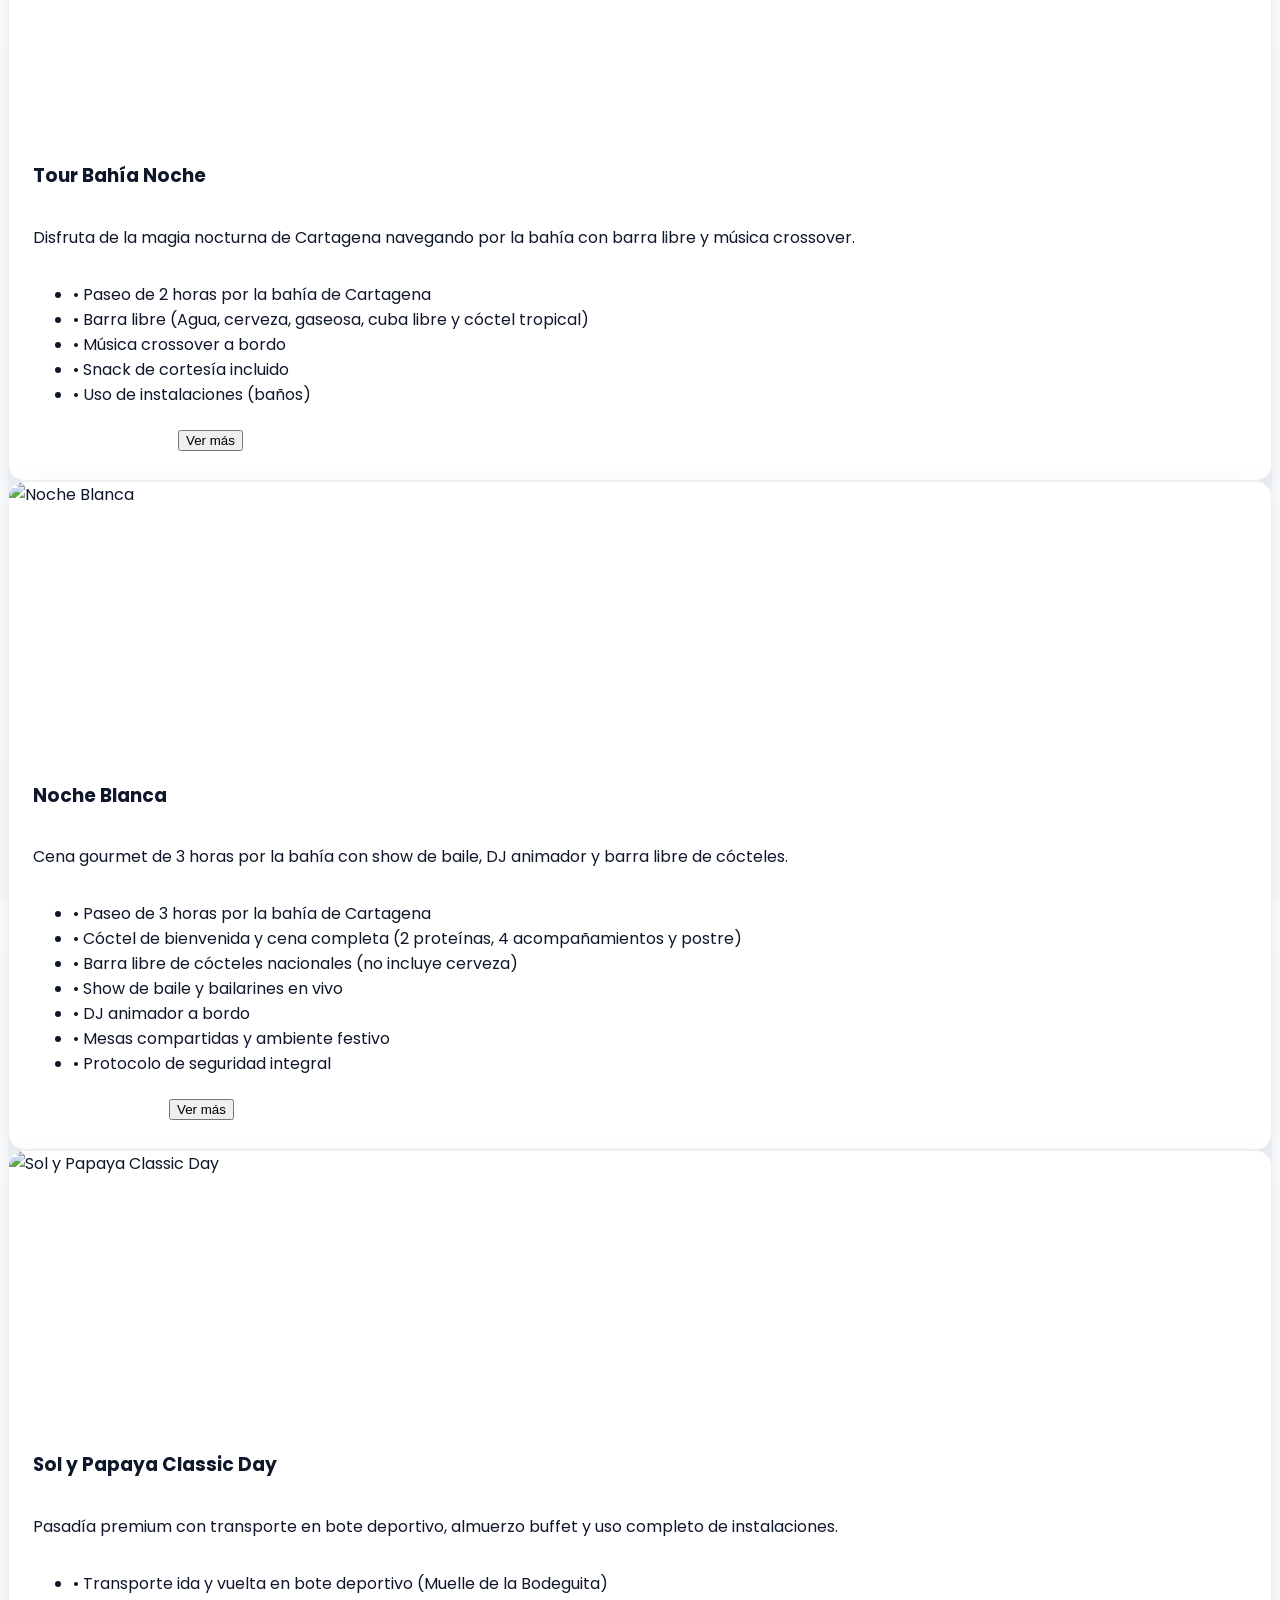
==== commit ba1dcf74: "Actualizar index.html" ====
--- a/index.html
+++ b/index.html
@@ -3,7 +3,7 @@
 <head>
     <meta charset="UTF-8">
     <meta name="viewport" content="width=device-width, initial-scale=1.0">
-    <title>Stivenm tours | Agencia de Turismo y Experiencias</title>
+    <title>StivenM tours Cartagena | Agencia de Turismo y Experiencias</title>
     <link rel="icon" href="img/logo_inicio.png" type="image/png"">
     <script src="https://cdn.tailwindcss.com"></script>
     <link rel="stylesheet" href="https://cdnjs.cloudflare.com/ajax/libs/font-awesome/6.0.0/css/all.min.css">
@@ -123,7 +123,7 @@
     <section id="inicio" class="hero-gradient h-[90vh] flex items-center justify-center text-center text-white px-4 pt-16">
         <div class="max-w-4xl">
             <div class="inline-block bg-orange-500 text-white px-4 py-1 rounded-full text-sm font-bold mb-6 tracking-widest uppercase">Explora con Expertos</div>
-            <h1 class="text-5xl md:text-7xl font-bold mb-6">Descubre Cartagena con <span class="text-orange-400">Stivenm Tours</span></h1>
+            <h1 class="text-5xl md:text-7xl font-bold mb-6">Descubre con <span class="text-orange-400">Stiven M Tours Cartagena</span></h1>
             <p class="text-xl mb-8 opacity-95 max-w-2xl mx-auto">Especialistas en experiencias inolvidables, adaptadas a tus intereses, con la seguridad y confianza que solo nosotros te brindamos.</p>
             <div class="flex flex-col sm:flex-row gap-4 justify-center">
                 <a href="#experiencias" class="bg-blue-600 hover:bg-blue-700 text-white px-10 py-4 rounded-full font-bold text-lg transition shadow-xl transform hover:-translate-y-1">Ver Experiencias</a>
@@ -205,11 +205,11 @@
         <div class="container mx-auto px-6 grid md:grid-cols-2 gap-16 items-center">
             <div class="relative">
                 <div class="absolute -top-4 -left-4 w-24 h-24 border-t-8 border-l-8 border-orange-500"></div>
-                <img src="https://www.tomplanmytrip.com/wp-content/uploads/2022/03/Terraza-municipal-sunset-getsemani.jpg" alt="Equipo Stivenm Tours" class="rounded-3xl shadow-2xl">
-            </div>
-            <div>
-                <h2 class="text-4xl font-bold mb-6 italic underline decoration-orange-500">¿Por qué elegir Stivenm Tours?</h2>
-                <p class="text-lg mb-8 opacity-90 leading-relaxed">Somos una agencia operadora con el desarrollo turístico regional. Cooperamos directamente **Nosotros** y nuestros equipo certificado para garantizar que cada centavo de tu inversión se traduzca en felicidad.</p>
+                <img src="https://www.tomplanmytrip.com/wp-content/uploads/2022/03/Terraza-municipal-sunset-getsemani.jpg" alt="Equipo StivenM Tours Cartagena" class="rounded-3xl shadow-2xl">
+            </div>
+            <div>
+                <h2 class="text-4xl font-bold mb-6 italic underline decoration-orange-500">¿Por qué elegir StivenM Tours Cartagena?</h2>
+                <p class="text-lg mb-8 opacity-90 leading-relaxed">Somos una agencia operadora con el desarrollo turístico regional. Cooperamos directamente **Nosotros** y nuestro equipo certificado para garantizar que cada centavo de tu inversión se traduzca en felicidad.</p>
                 <div class="space-y-6">
                     <div class="flex gap-4">
                         <div class="w-12 h-12 bg-orange-500 rounded-xl flex items-center justify-center flex-shrink-0">
@@ -275,7 +275,7 @@
             </div>
         </div>
         <div class="text-center mt-20 text-gray-400 text-sm">
-            <p>&copy; 2026 Stivenm Tours - Agencia de Viajes. Todos los derechos reservados.</p>
+            <p>&copy; 2026 StivenM Tours Cartagena - Agencia de Viajes. Todos los derechos reservados.</p>
         </div>
     </footer>
 
@@ -295,7 +295,7 @@
                         <span class="absolute bottom-0 right-0 w-3 h-3 bg-green-400 border-2 border-blue-800 rounded-full"></span>
                     </div>
                     <div>
-                        <p class="text-sm font-bold">Stivenm Tours | Reservas</p>
+                        <p class="text-sm font-bold">StivenM Tours Cartagena | Reservas</p>
                         <p class="text-[10px] opacity-80">Generalmente responde en minutos</p>
                     </div>
                 </div>
@@ -308,7 +308,7 @@
             <div class="p-4 bg-[#E5DDD5] min-h-[180px]">
                 <div class="chat-bubble shadow-md">
                     <p class="text-[11px] text-orange-600 font-bold mb-1">Agente de Reservas</p>
-                    <p class="text-sm text-gray-800">¡Hola! Soy parte del equipo de Stivenm Tours. Comentame ¿En que puedo ayudarte?</p>
+                    <p class="text-sm text-gray-800">¡Hola! Soy parte del equipo de StivenM Tours Cartagena. Comentame ¿En que puedo ayudarte?</p>
                 </div>
                 
                 <div class="mt-4 bg-white p-3 rounded-xl border-l-4 border-orange-500 shadow-sm">
@@ -337,7 +337,7 @@
     function sendWhatsapp() {
         // obtain phone from script.js helper which reads data.json
         const phoneNumber = (typeof getContactPhone === 'function') ? getContactPhone() : '573228209657';
-        const message = "Hola Stivenm Tours, me gustaría recibir más información.";
+        const message = "Hola StivenM Tours Cartagena, me gustaría recibir más información.";
         const url = `https://wa.me/${phoneNumber}?text=${encodeURIComponent(message)}`;
         window.open(url, '_blank');
         toggleWhatsapp();
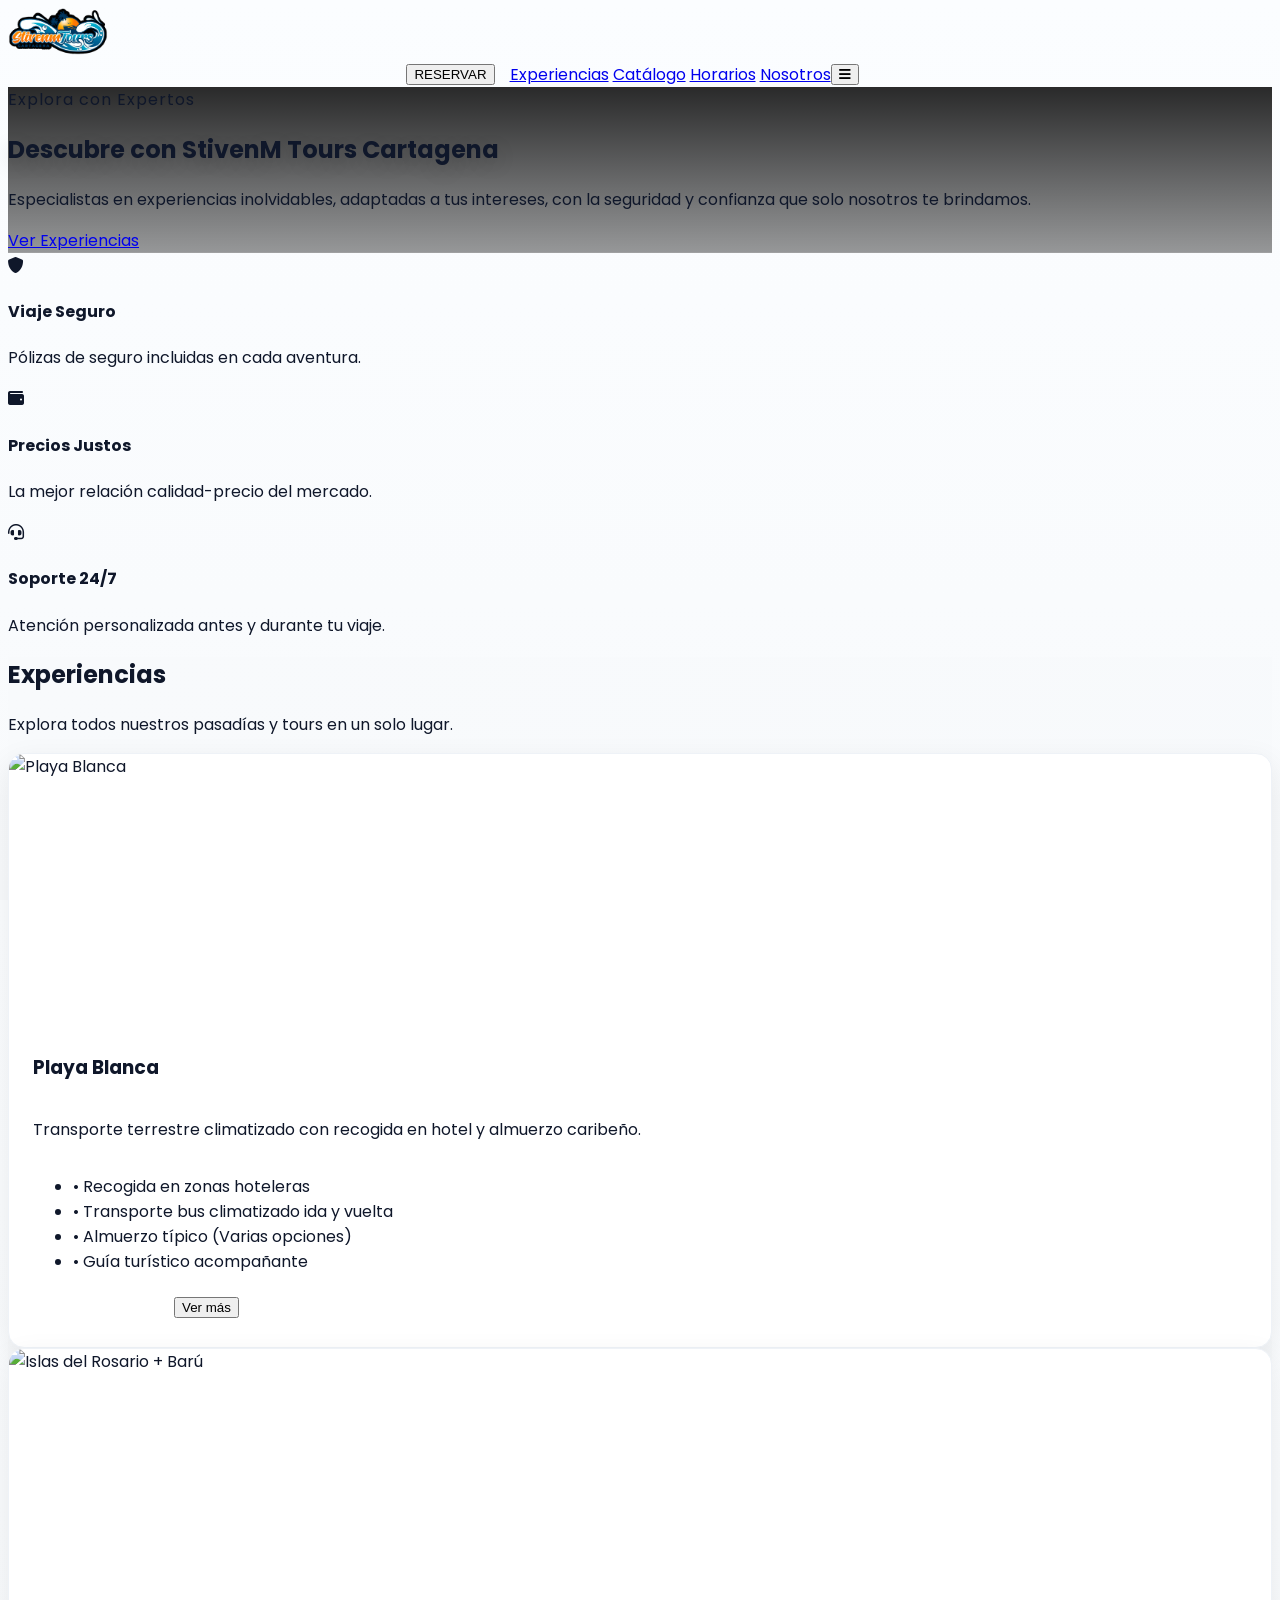
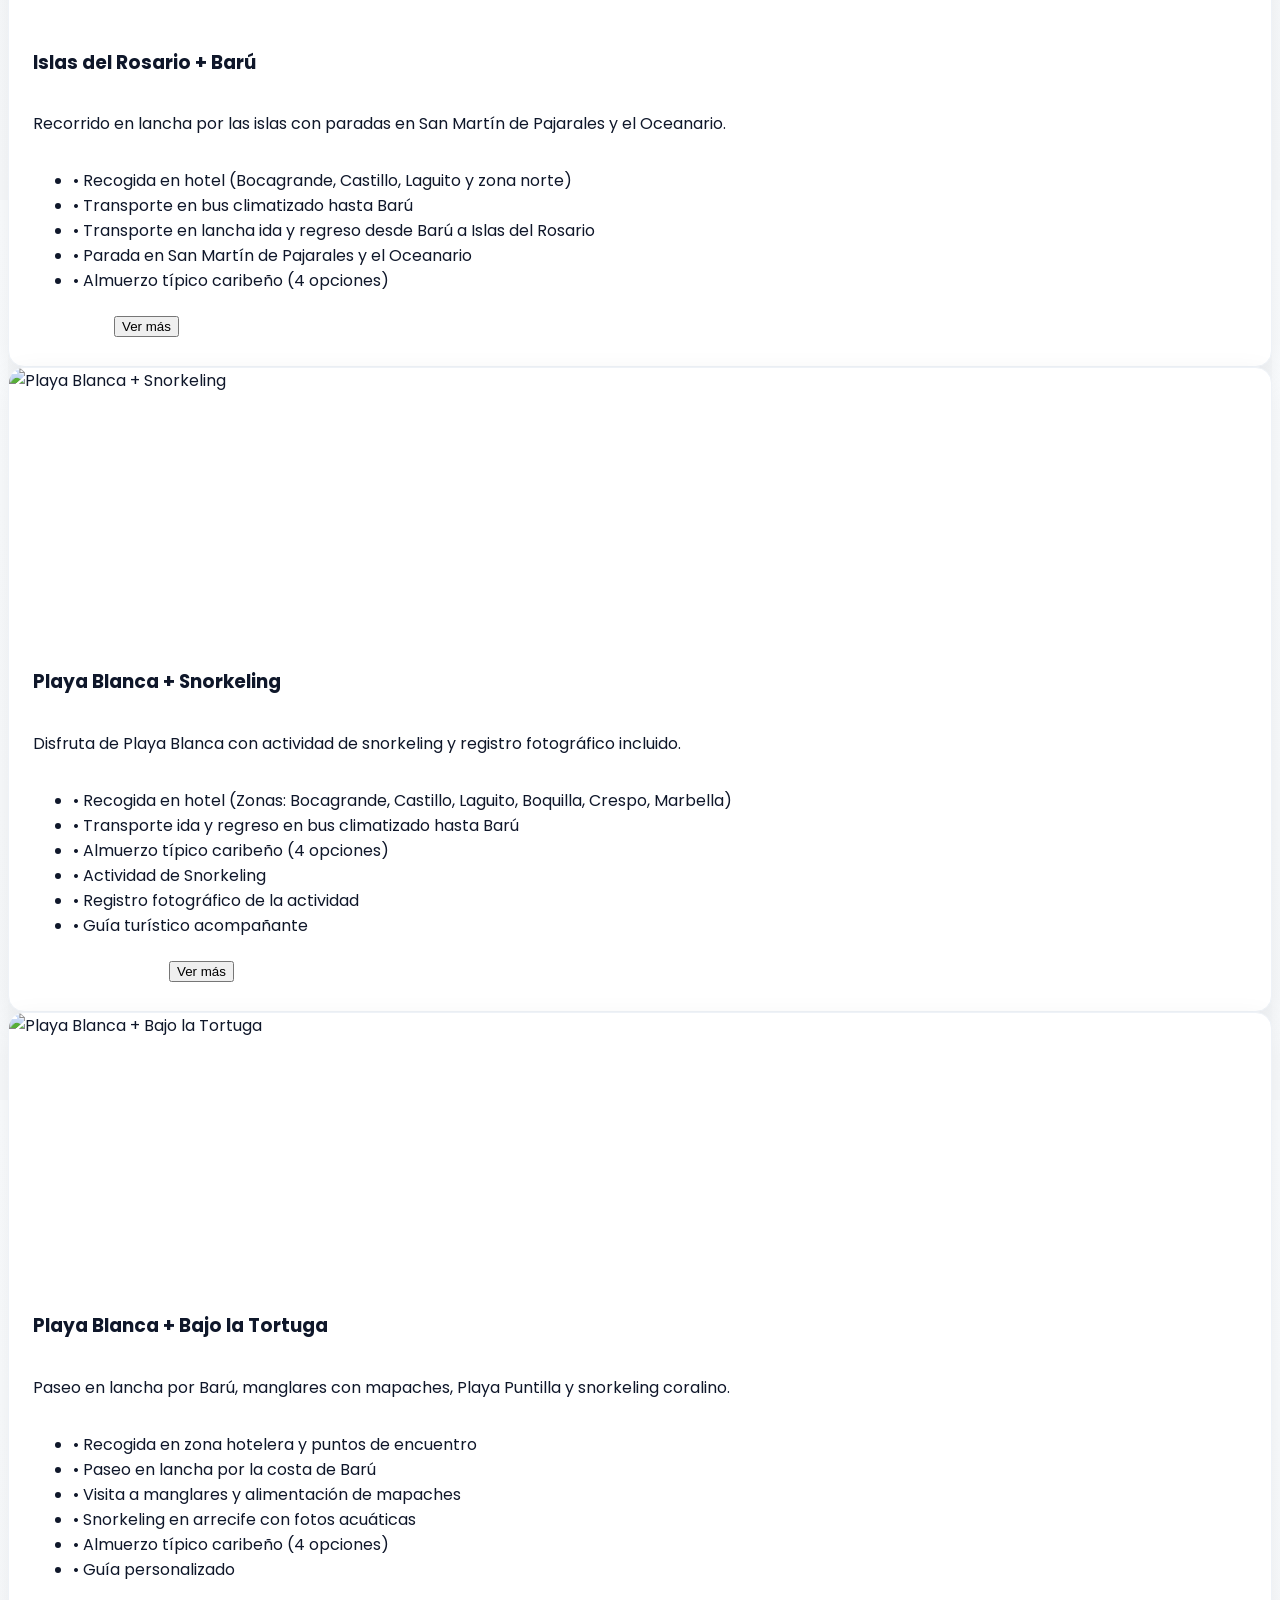
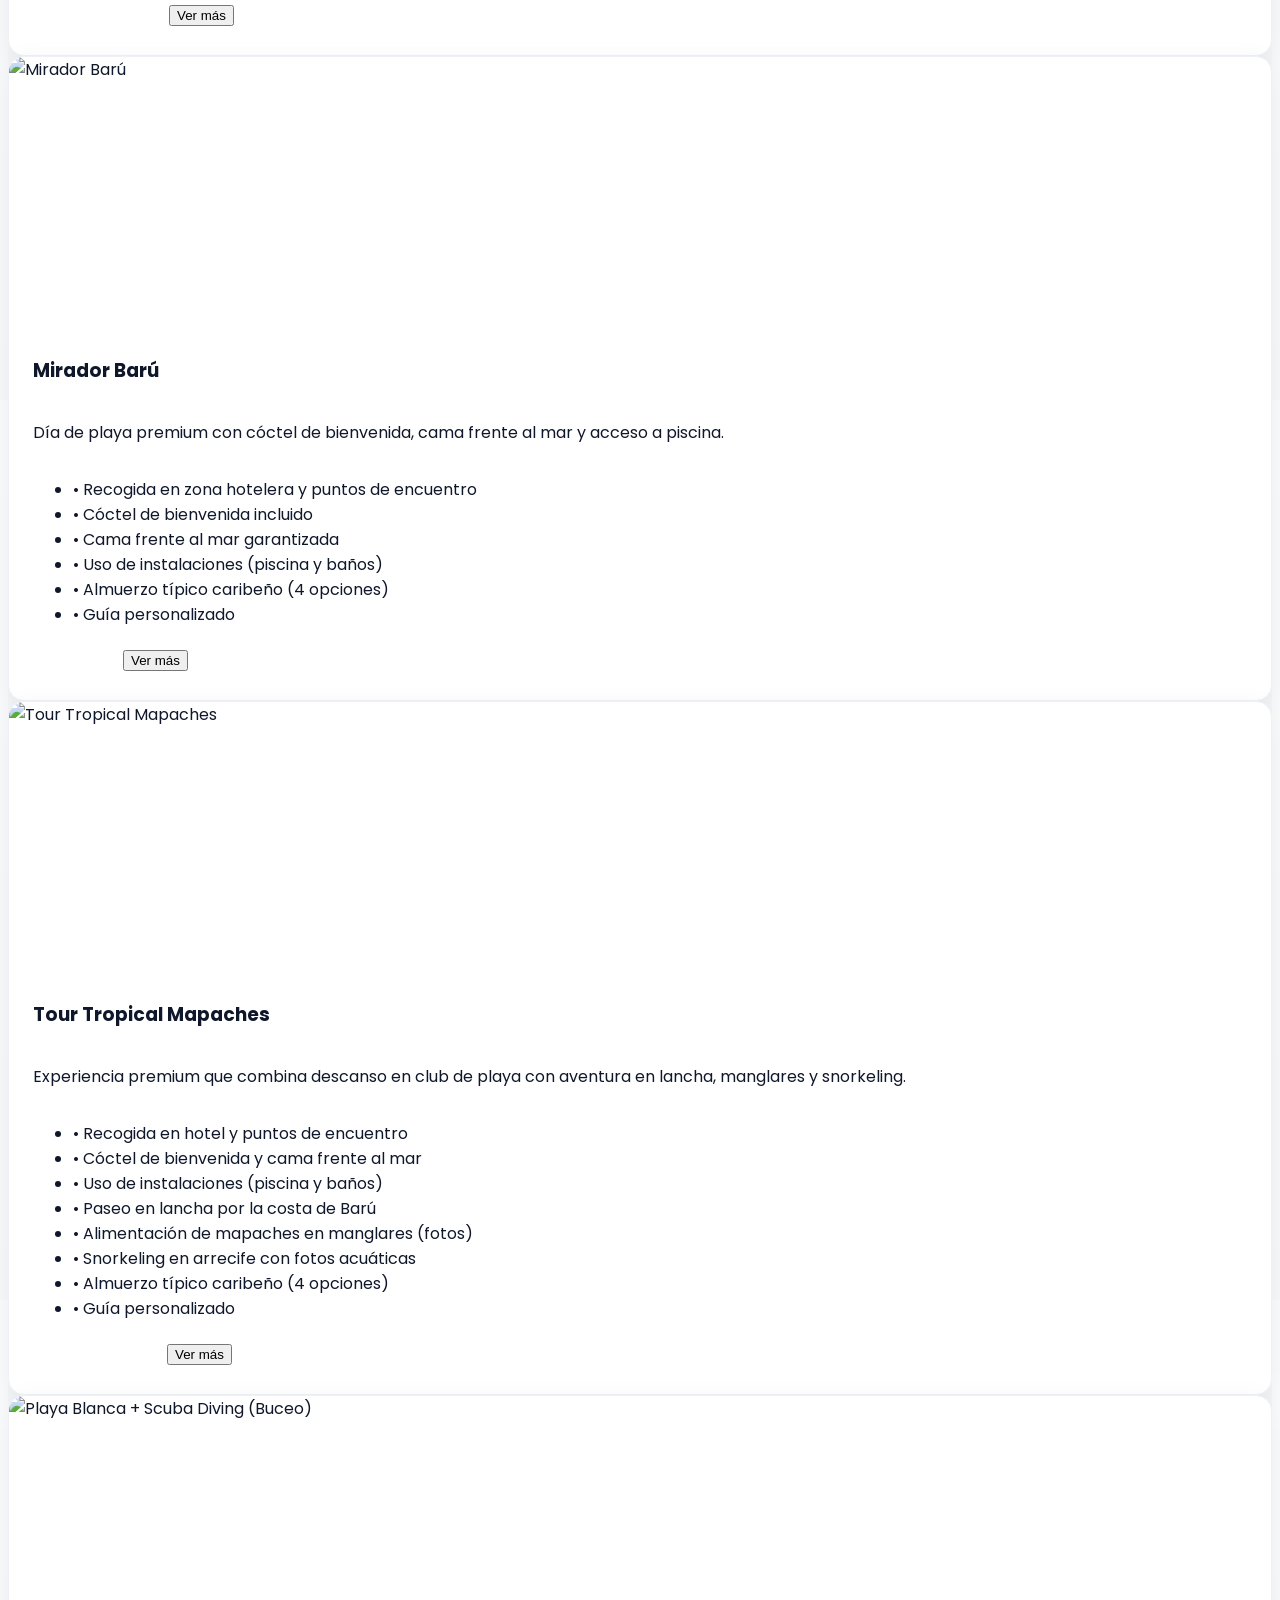
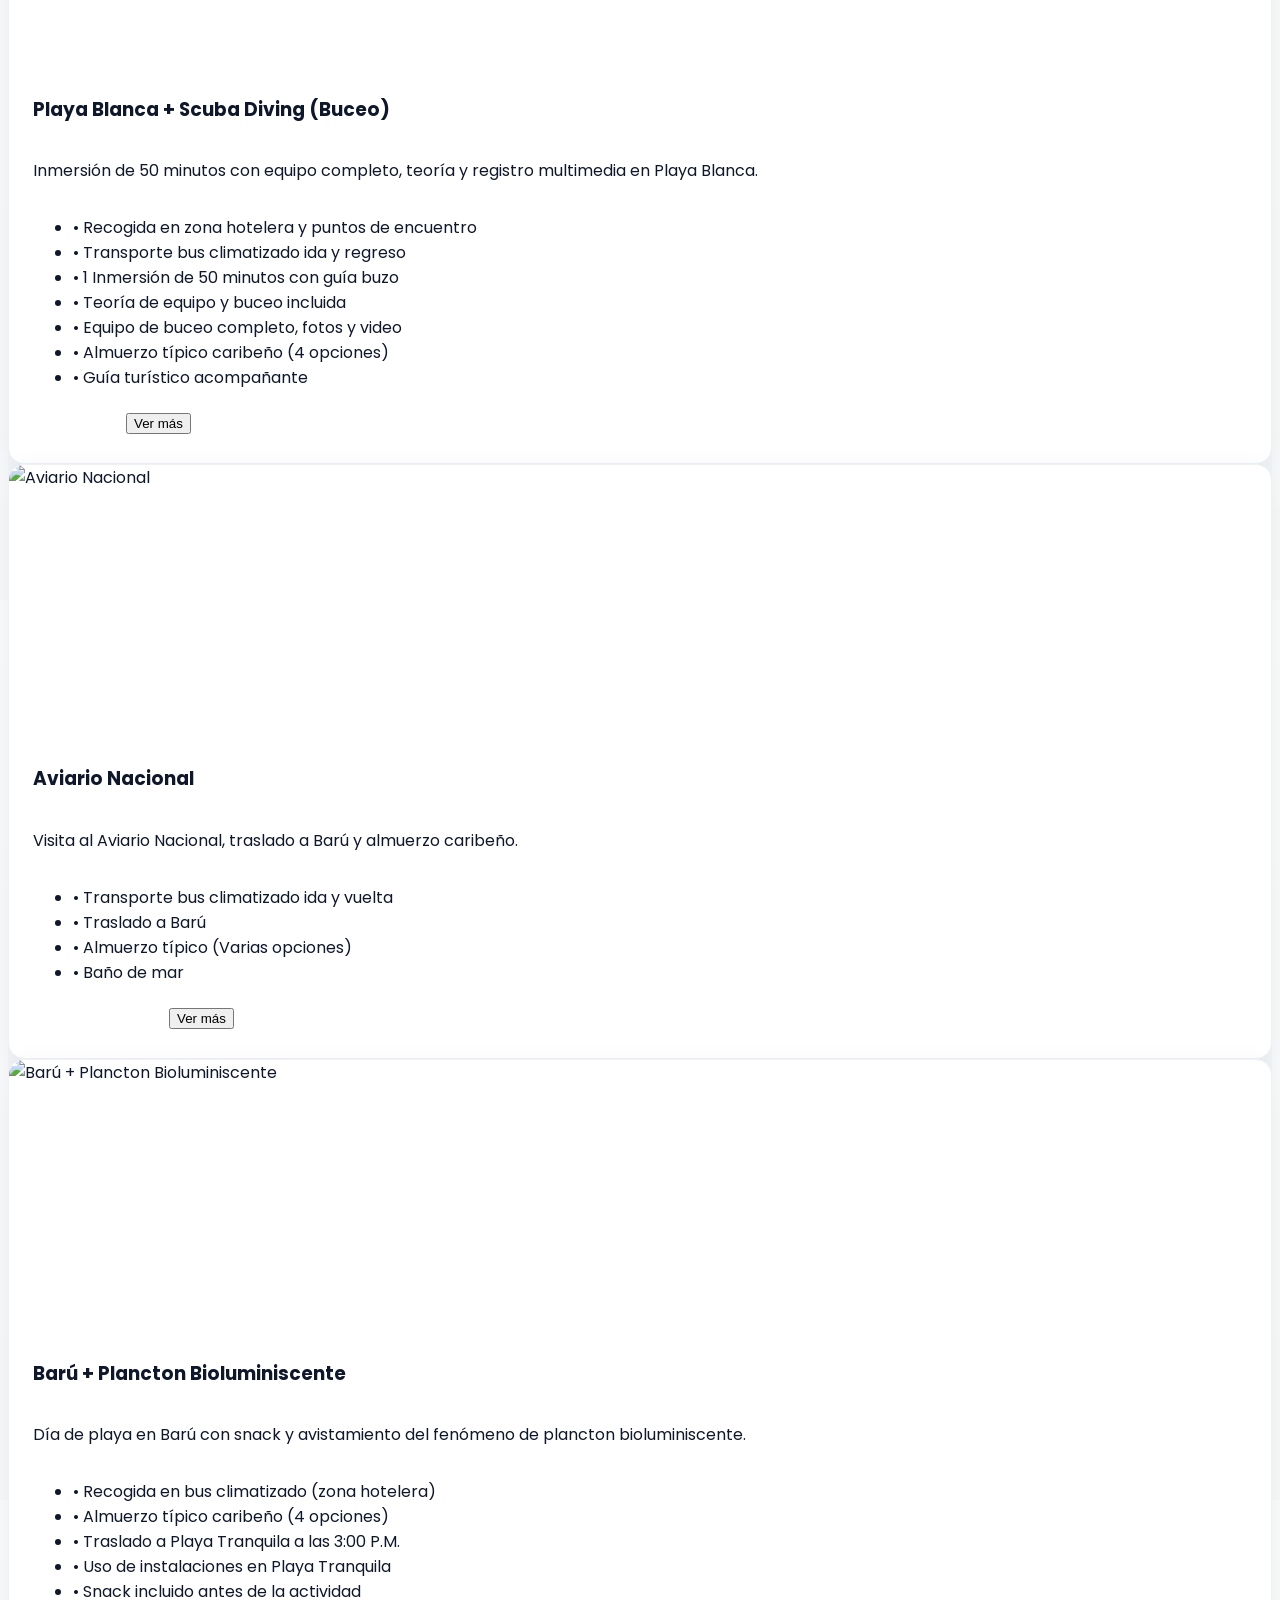
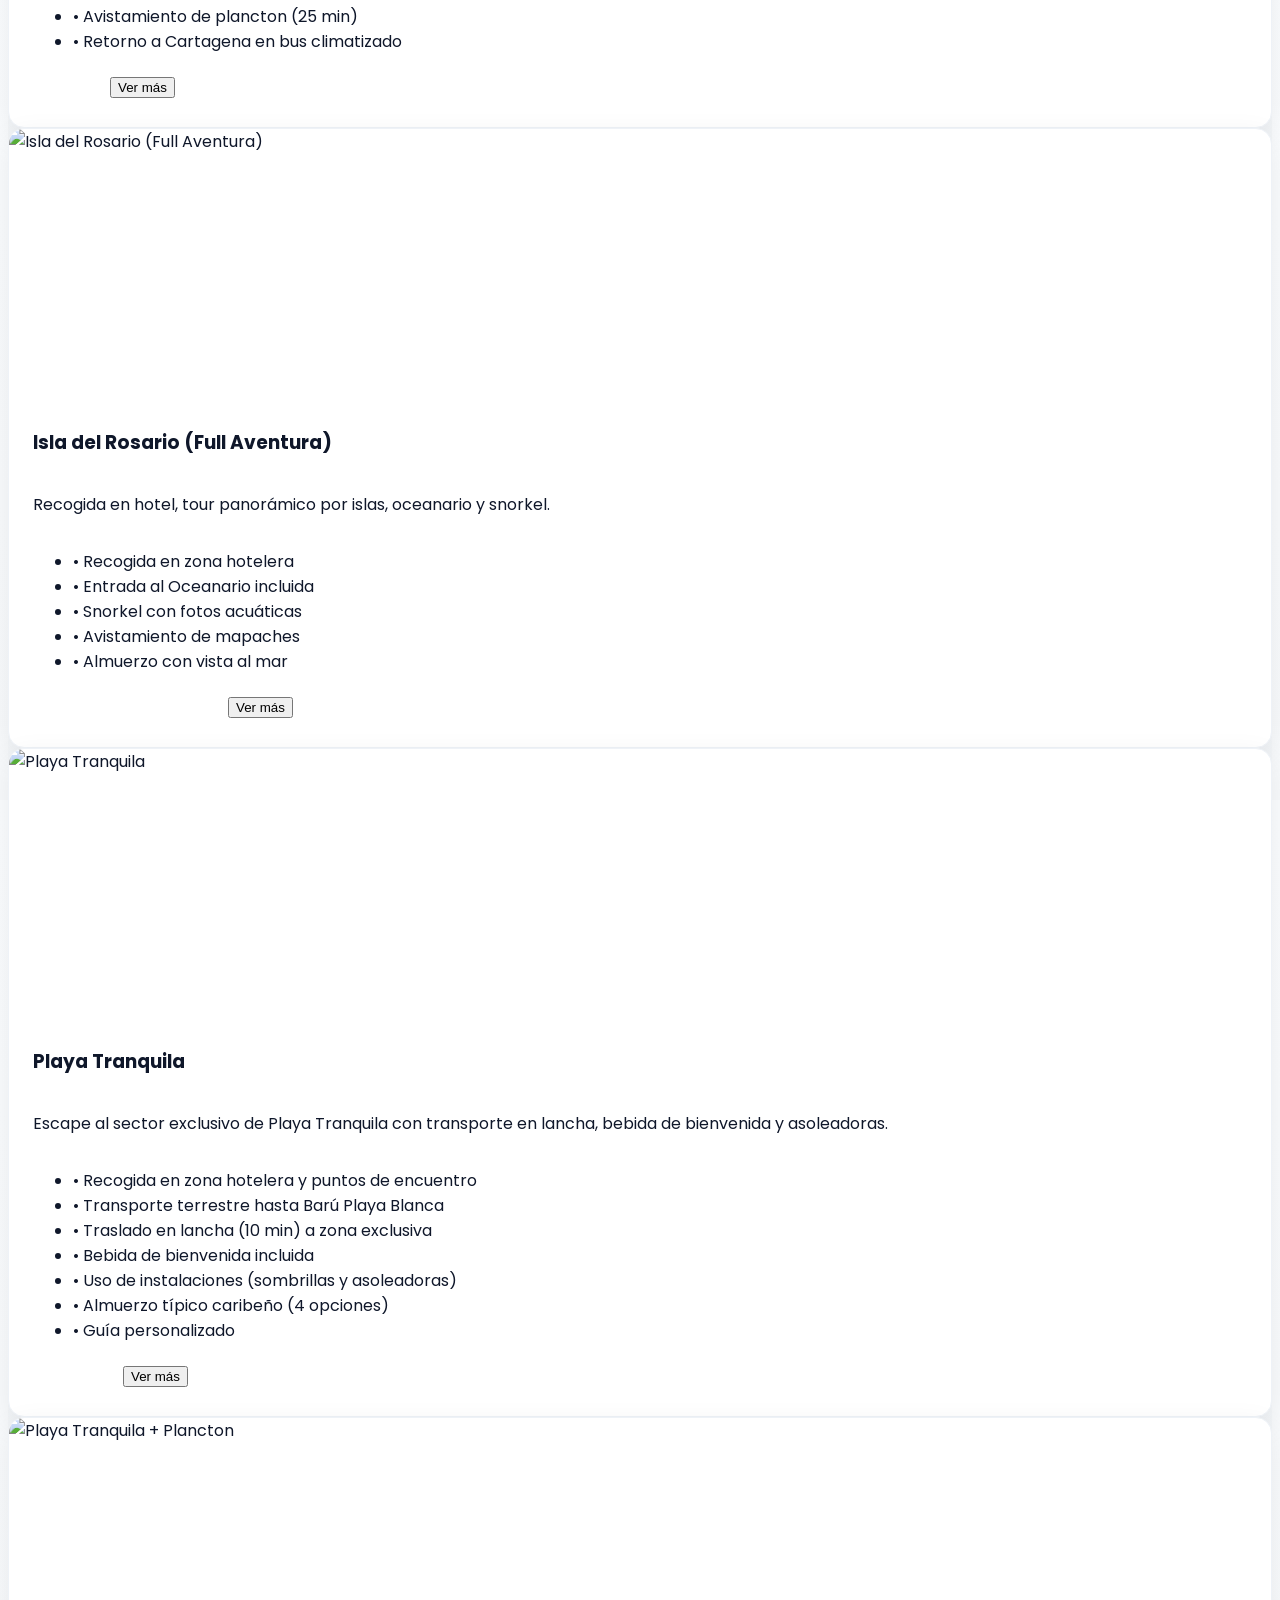
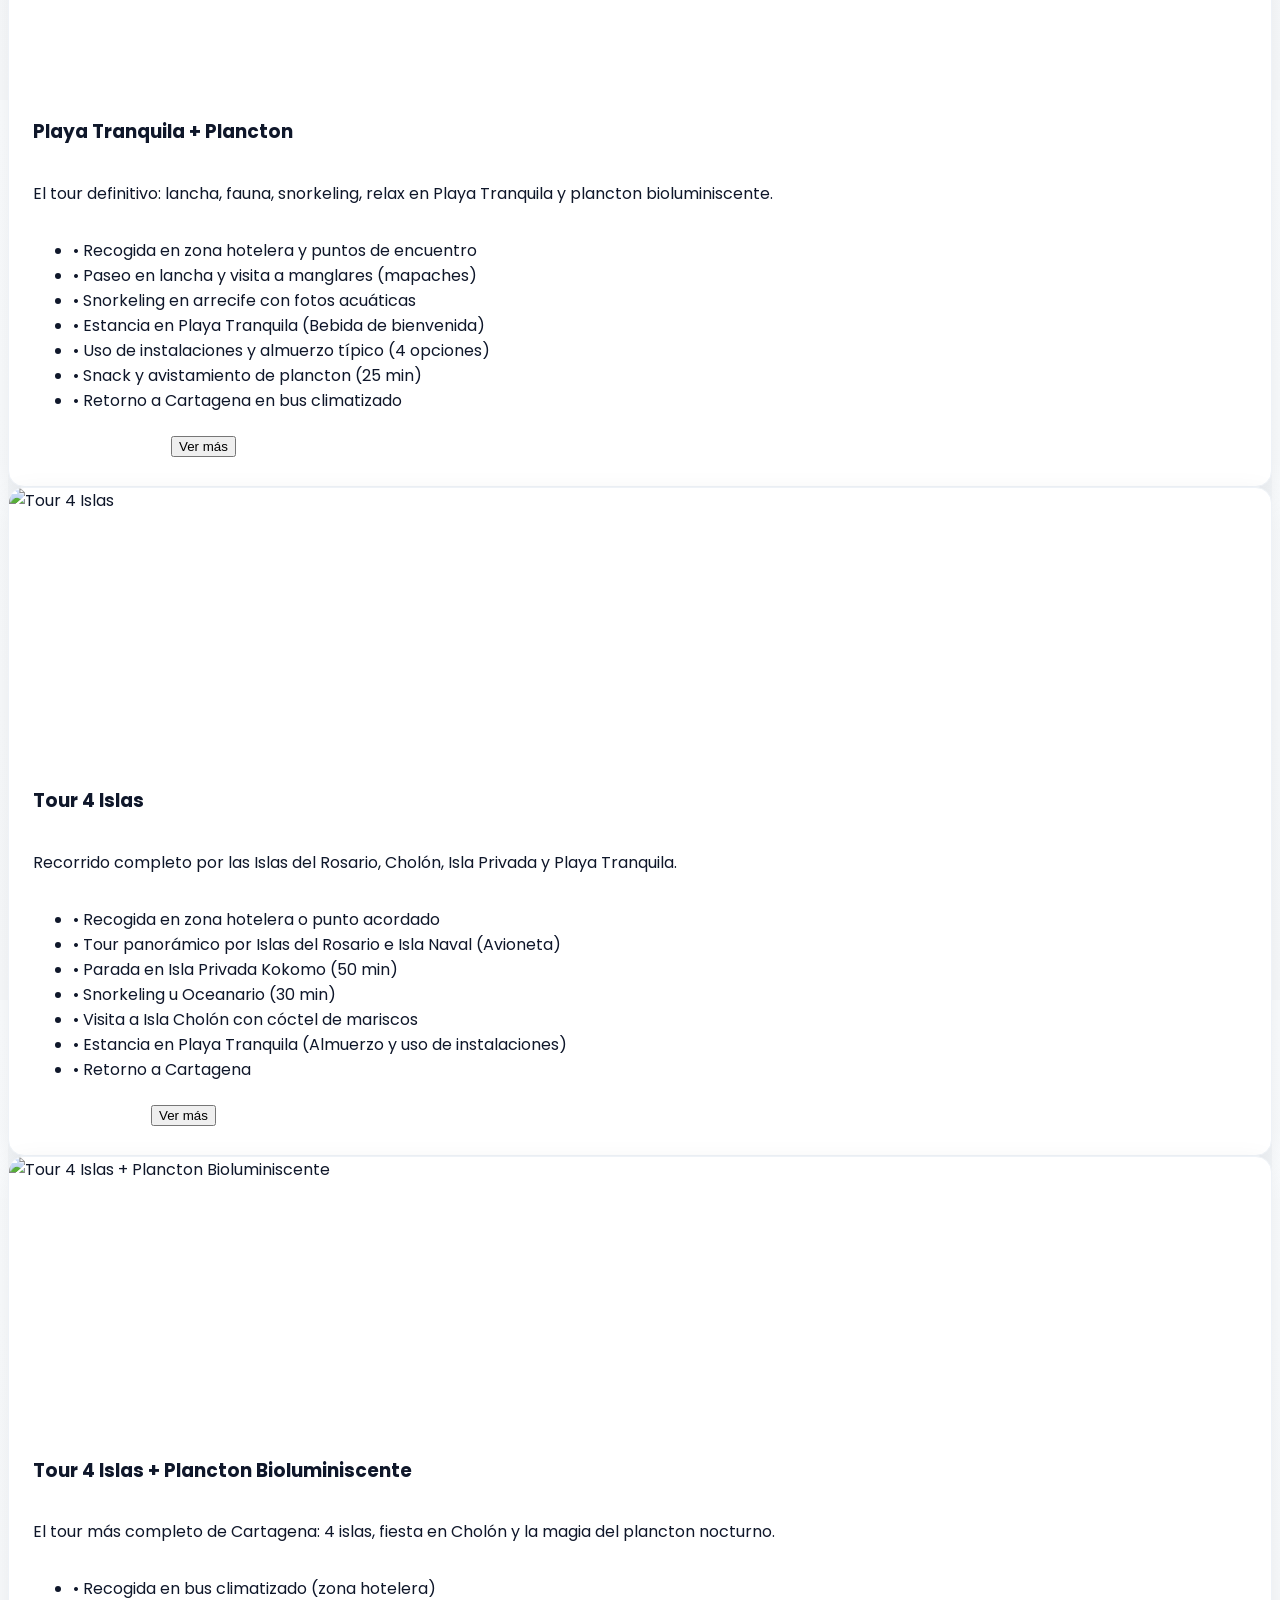
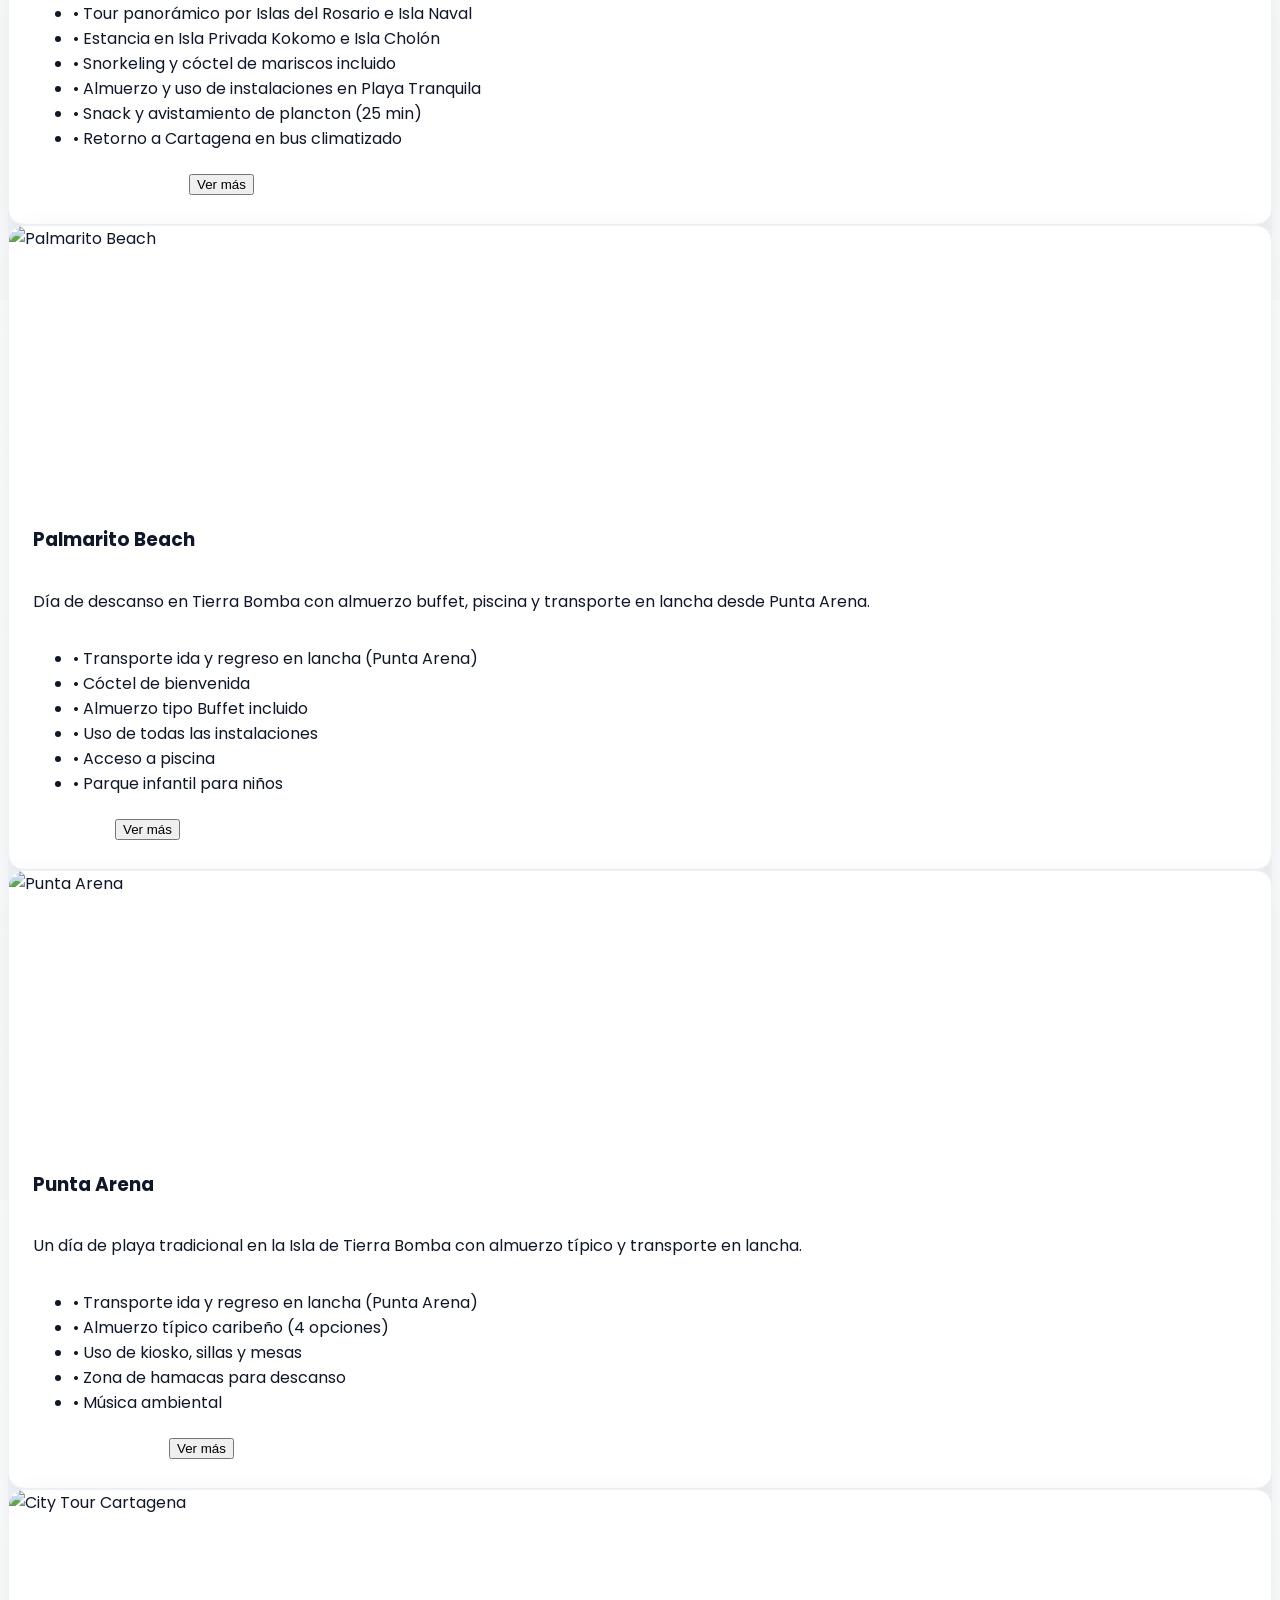
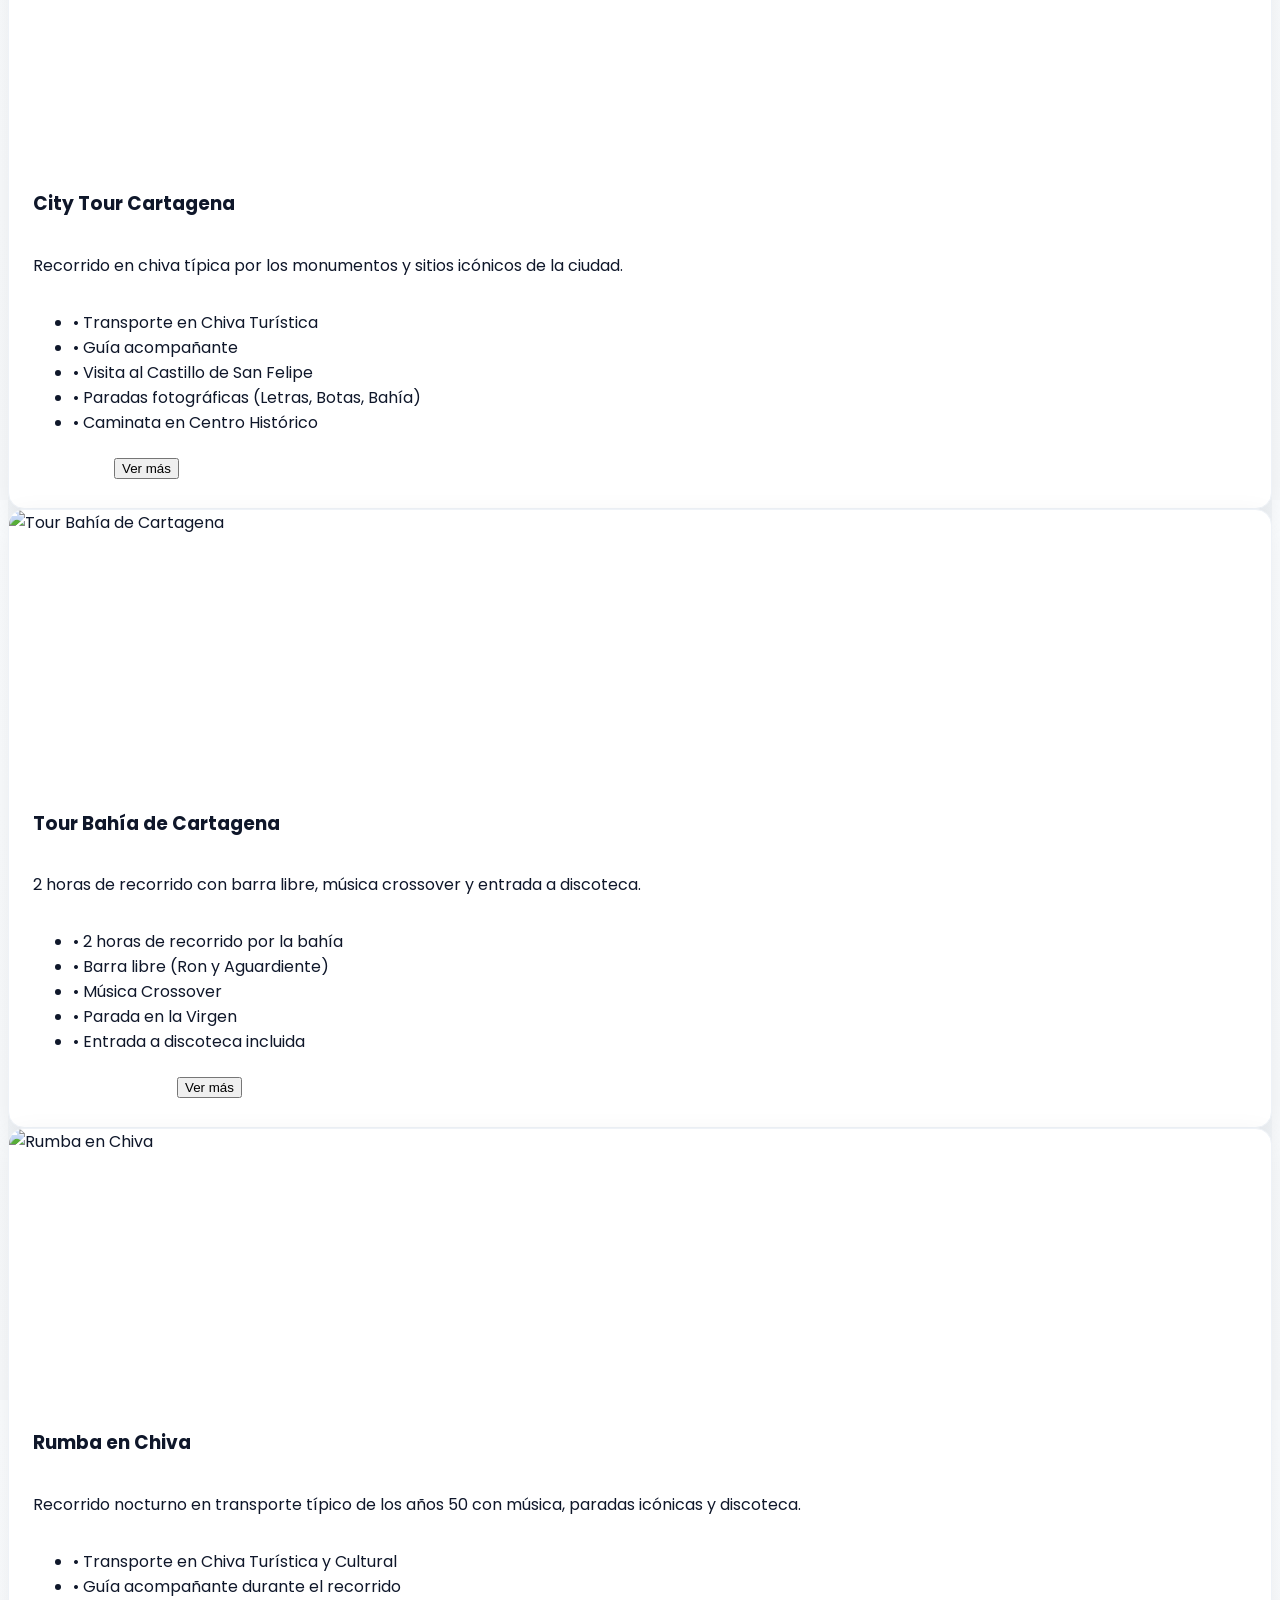
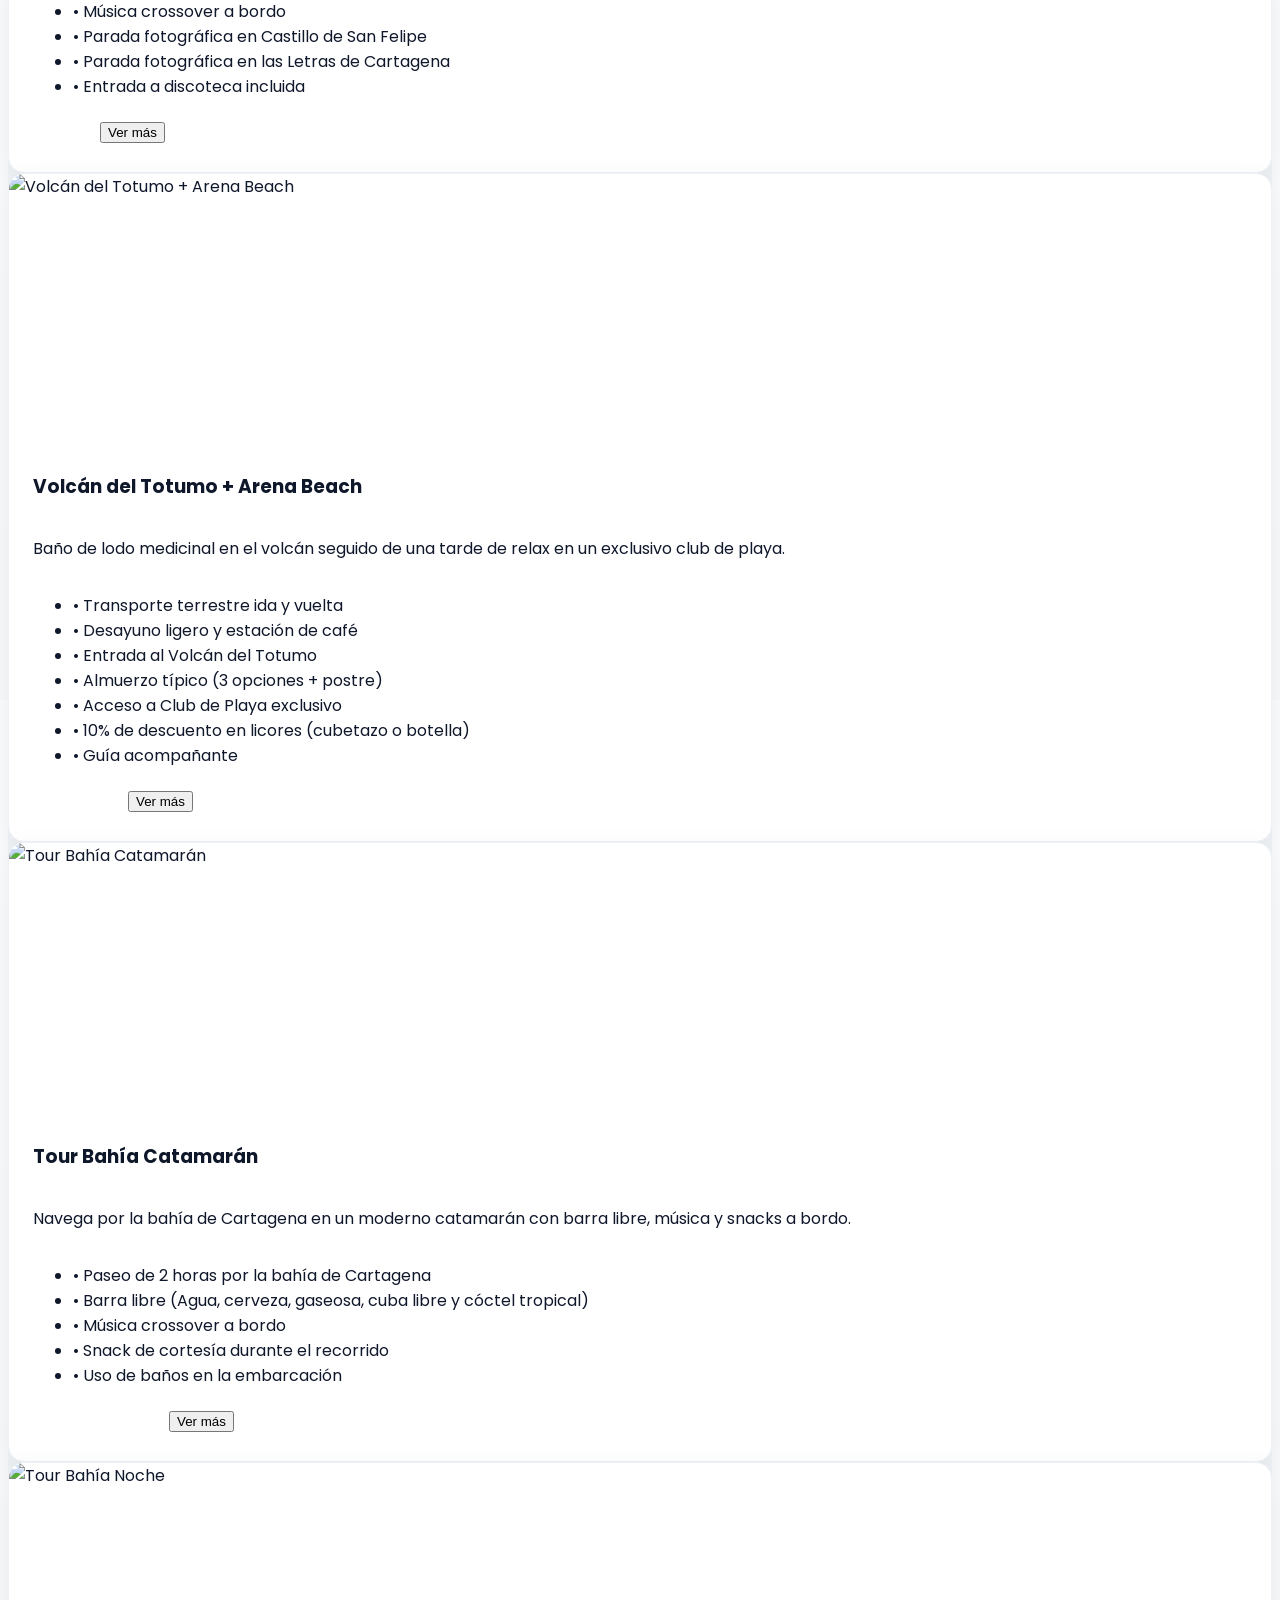
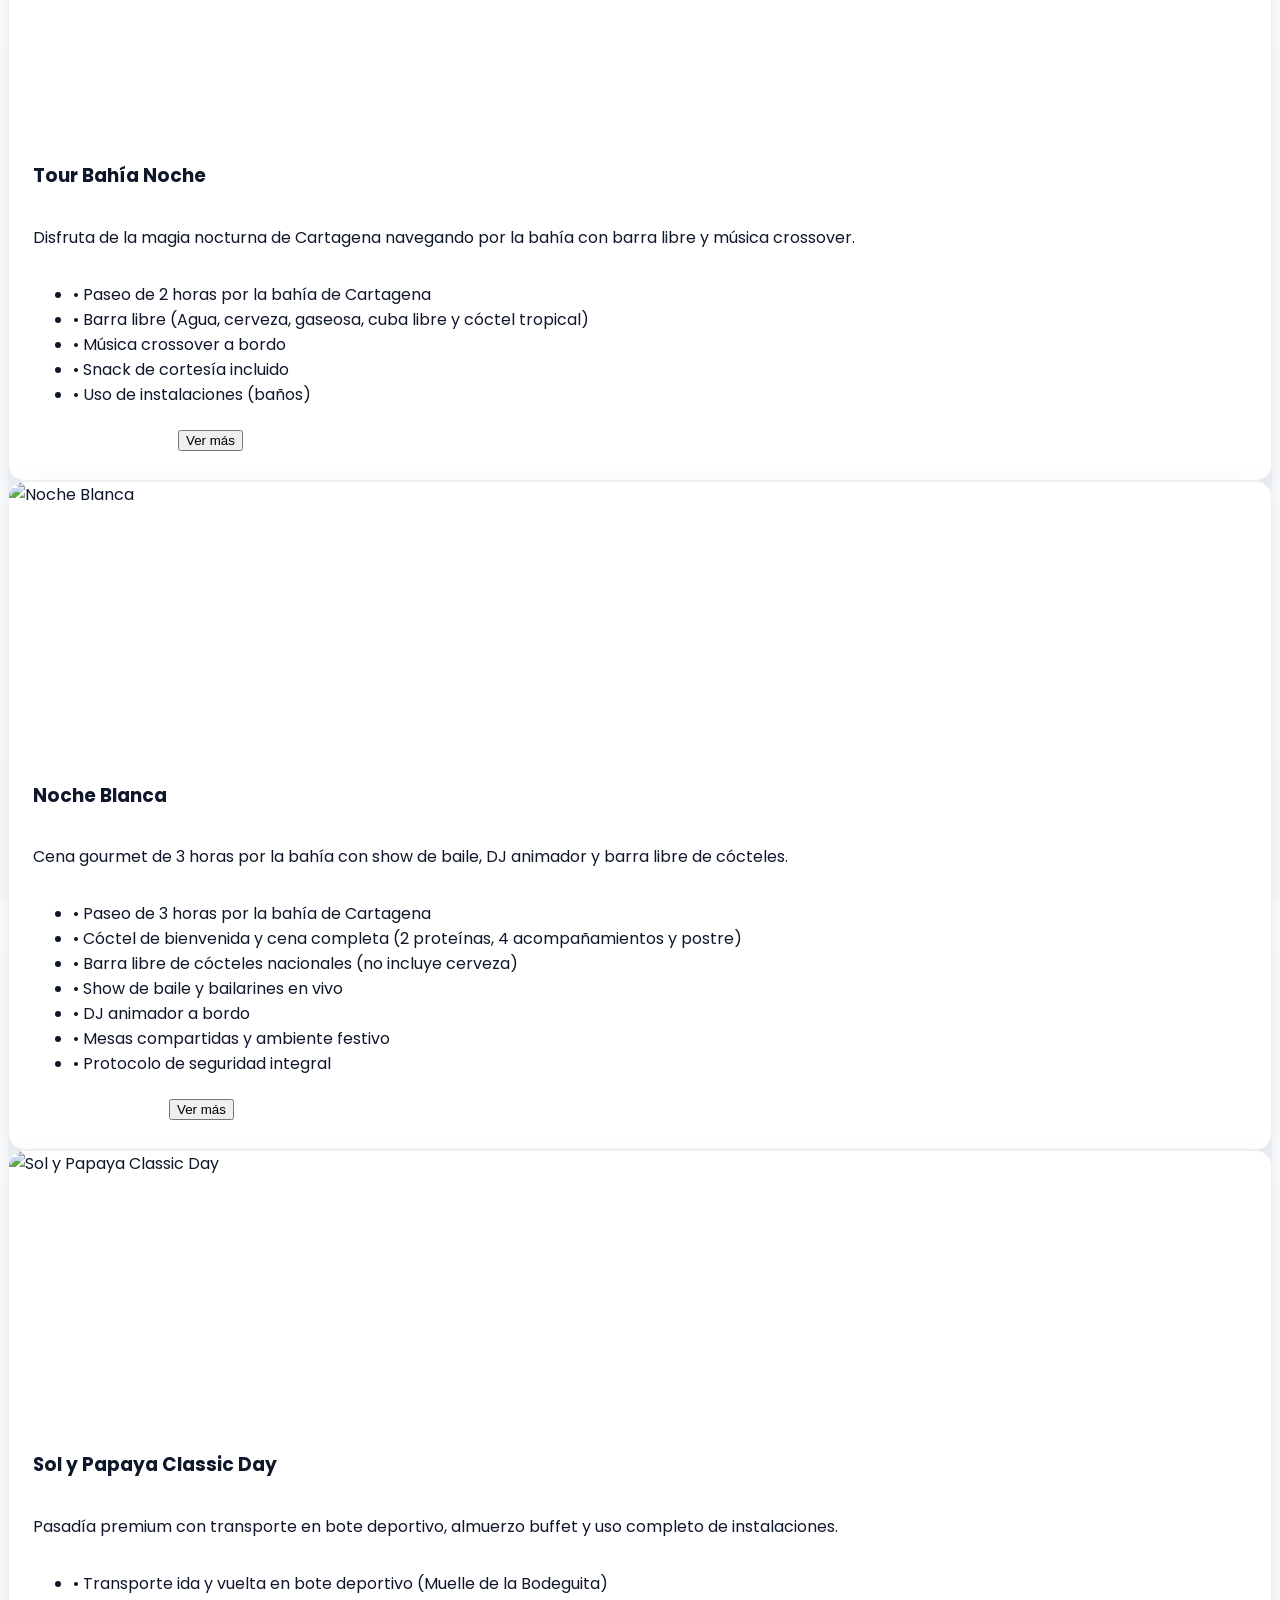
==== commit de786c40: "Actualizar index.html" ====
--- a/index.html
+++ b/index.html
@@ -123,7 +123,7 @@
     <section id="inicio" class="hero-gradient h-[90vh] flex items-center justify-center text-center text-white px-4 pt-16">
         <div class="max-w-4xl">
             <div class="inline-block bg-orange-500 text-white px-4 py-1 rounded-full text-sm font-bold mb-6 tracking-widest uppercase">Explora con Expertos</div>
-            <h1 class="text-5xl md:text-7xl font-bold mb-6">Descubre con <span class="text-orange-400">Stiven M Tours Cartagena</span></h1>
+            <h1 class="text-5xl md:text-7xl font-bold mb-6">Descubre con <span class="text-orange-400">StivenM Tours Cartagena</span></h1>
             <p class="text-xl mb-8 opacity-95 max-w-2xl mx-auto">Especialistas en experiencias inolvidables, adaptadas a tus intereses, con la seguridad y confianza que solo nosotros te brindamos.</p>
             <div class="flex flex-col sm:flex-row gap-4 justify-center">
                 <a href="#experiencias" class="bg-blue-600 hover:bg-blue-700 text-white px-10 py-4 rounded-full font-bold text-lg transition shadow-xl transform hover:-translate-y-1">Ver Experiencias</a>
@@ -239,7 +239,7 @@
         <div class="container mx-auto px-6 grid md:grid-cols-4 gap-12">
             <div>
                 <div class="flex justify-center mb-4">
-                    <img src="img/logo.png" alt="Stivenm Tours" class="h-32 object-contain">
+                    <img src="img/logo.png" alt="StivenM Tours Cartagena" class="h-32 object-contain">
                 </div>
                 <p class="text-gray-600 mb-6 text-center">Expertos en crear sonrisas y experiencias memorables en cada destino.</p>
                 <div class="flex space-x-4 justify-center">
